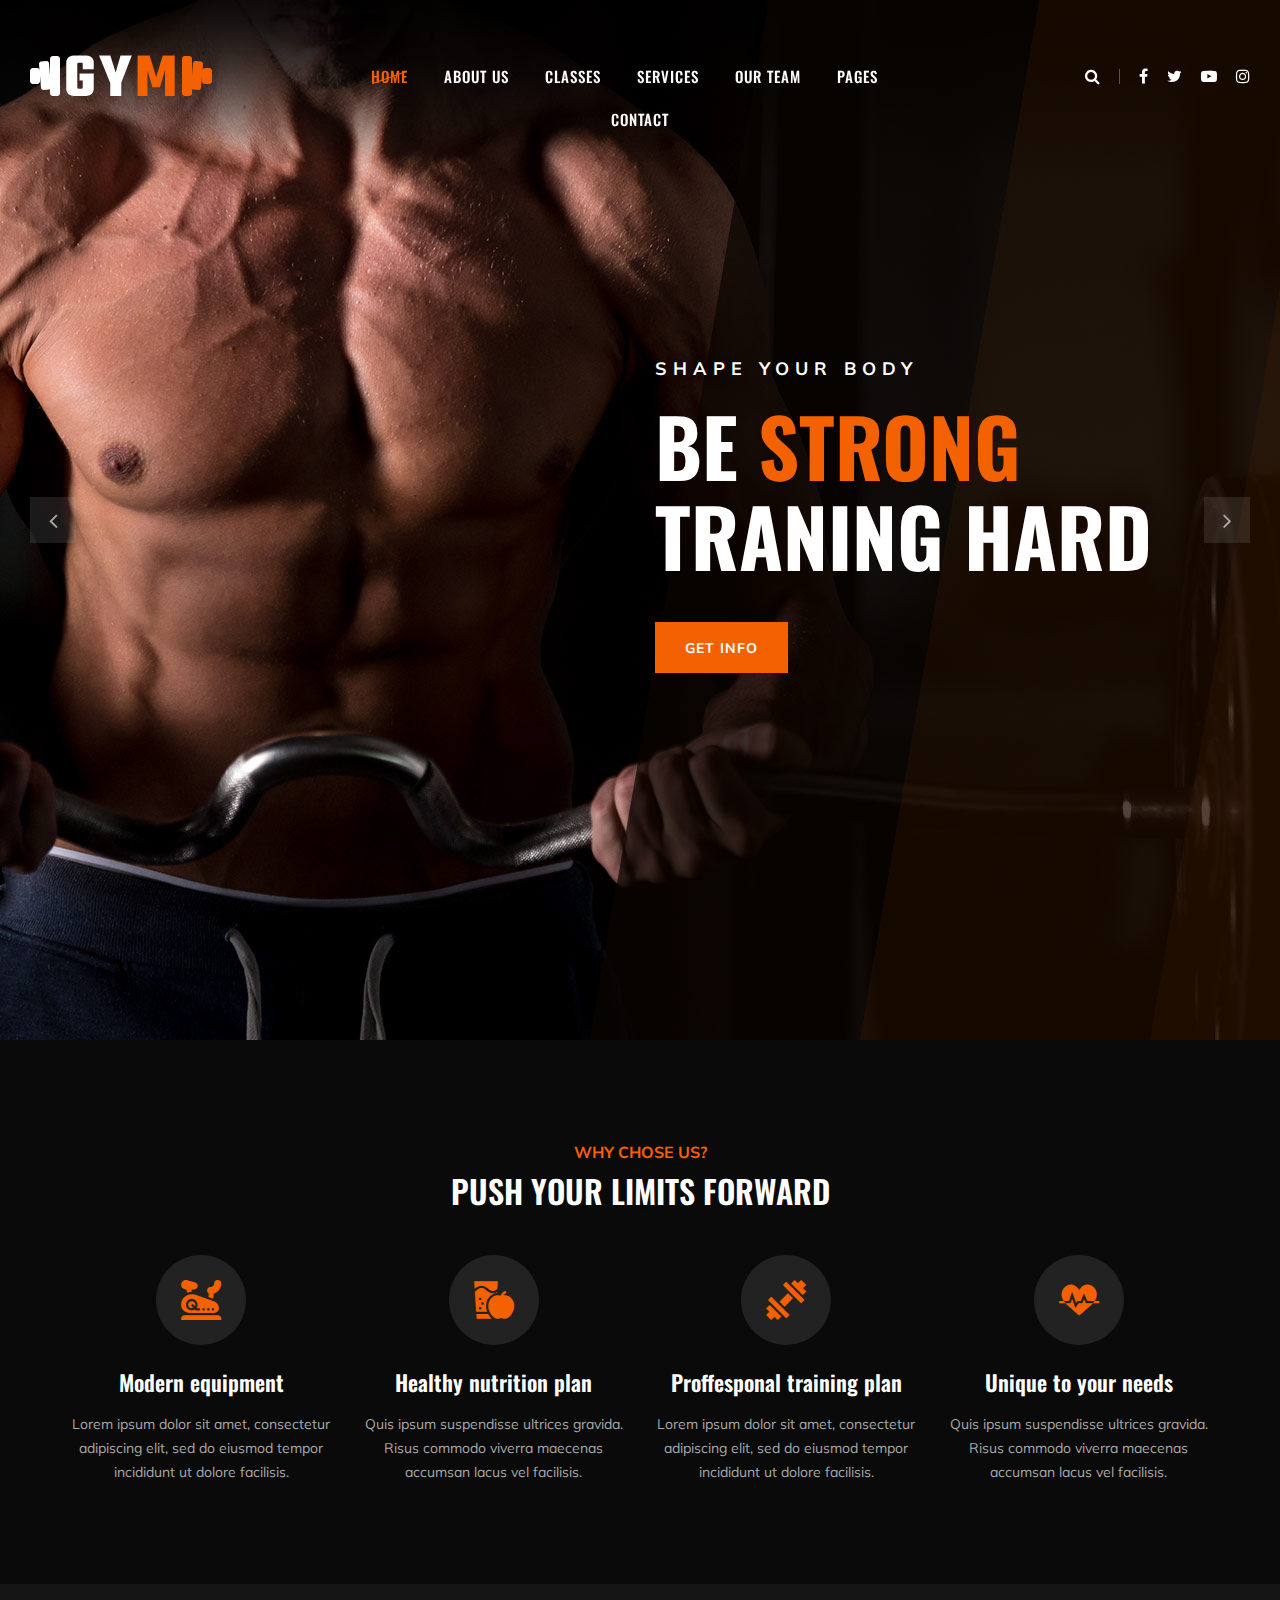
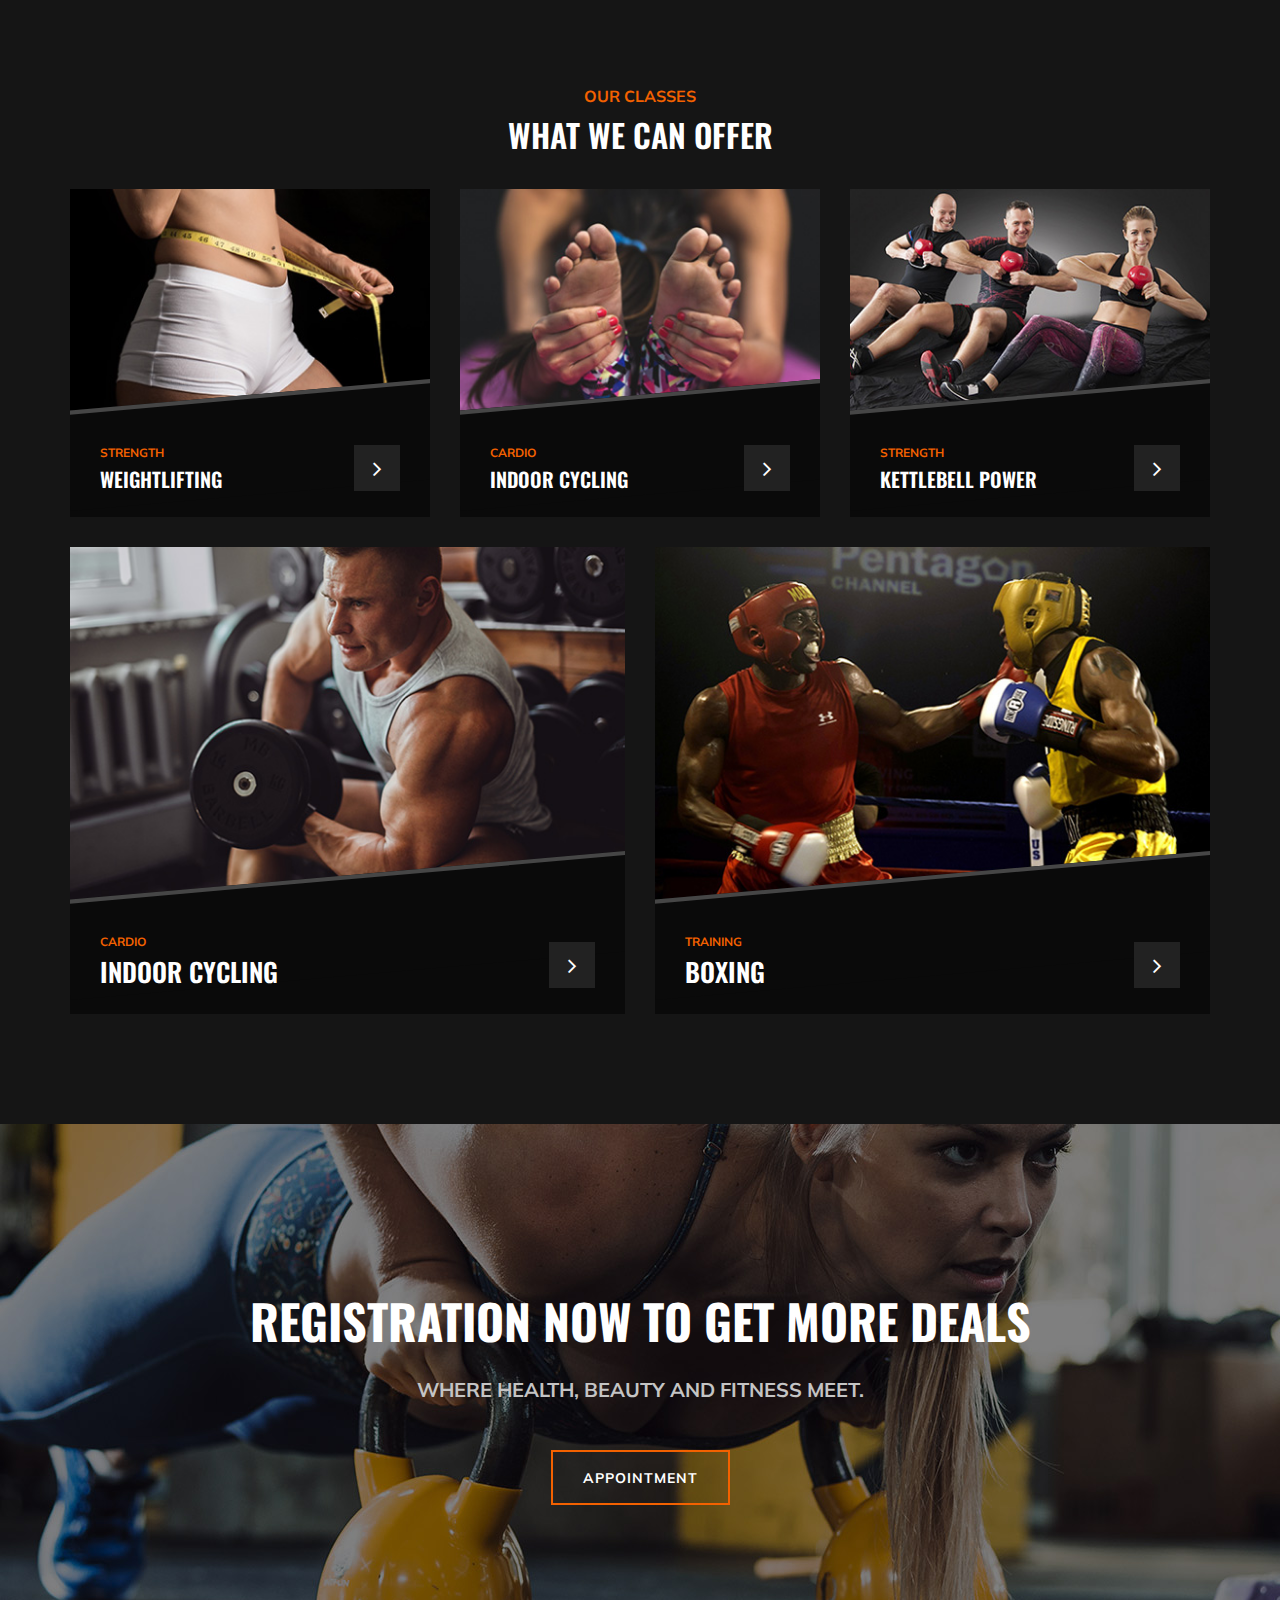
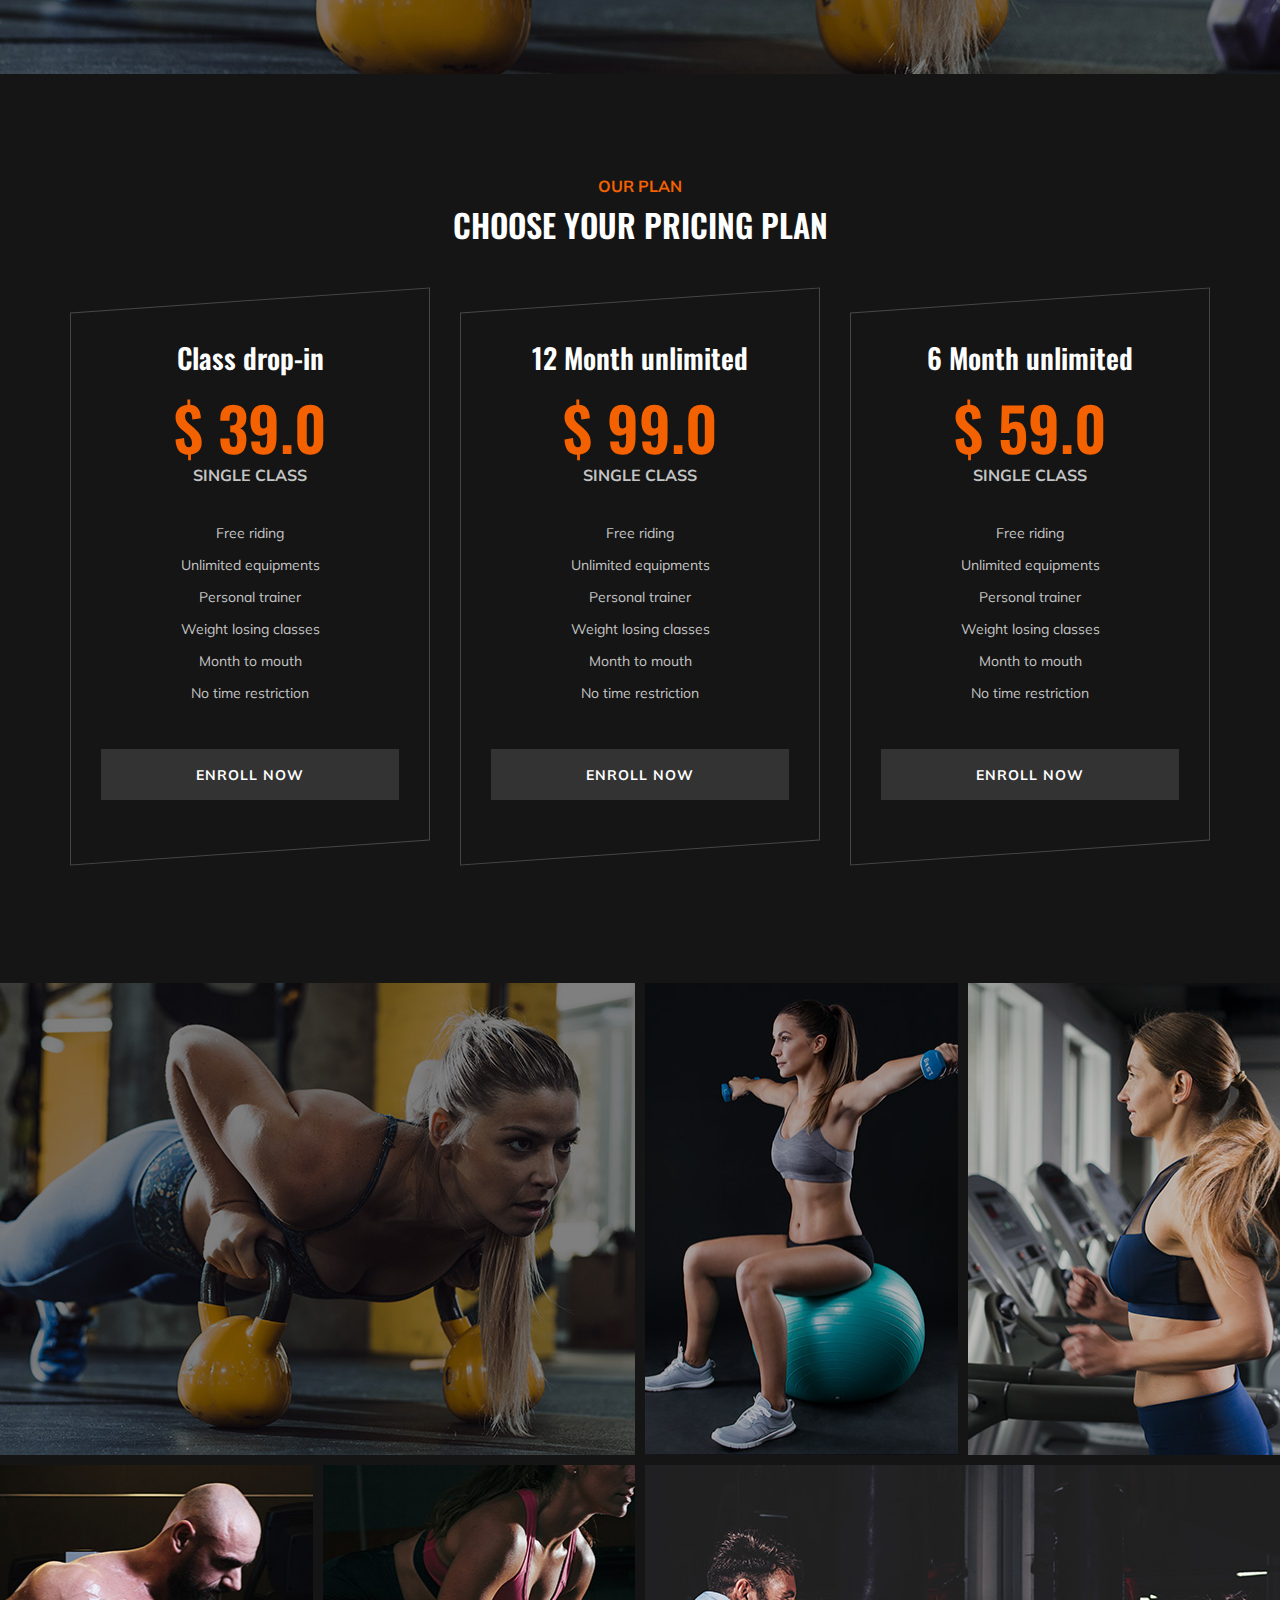
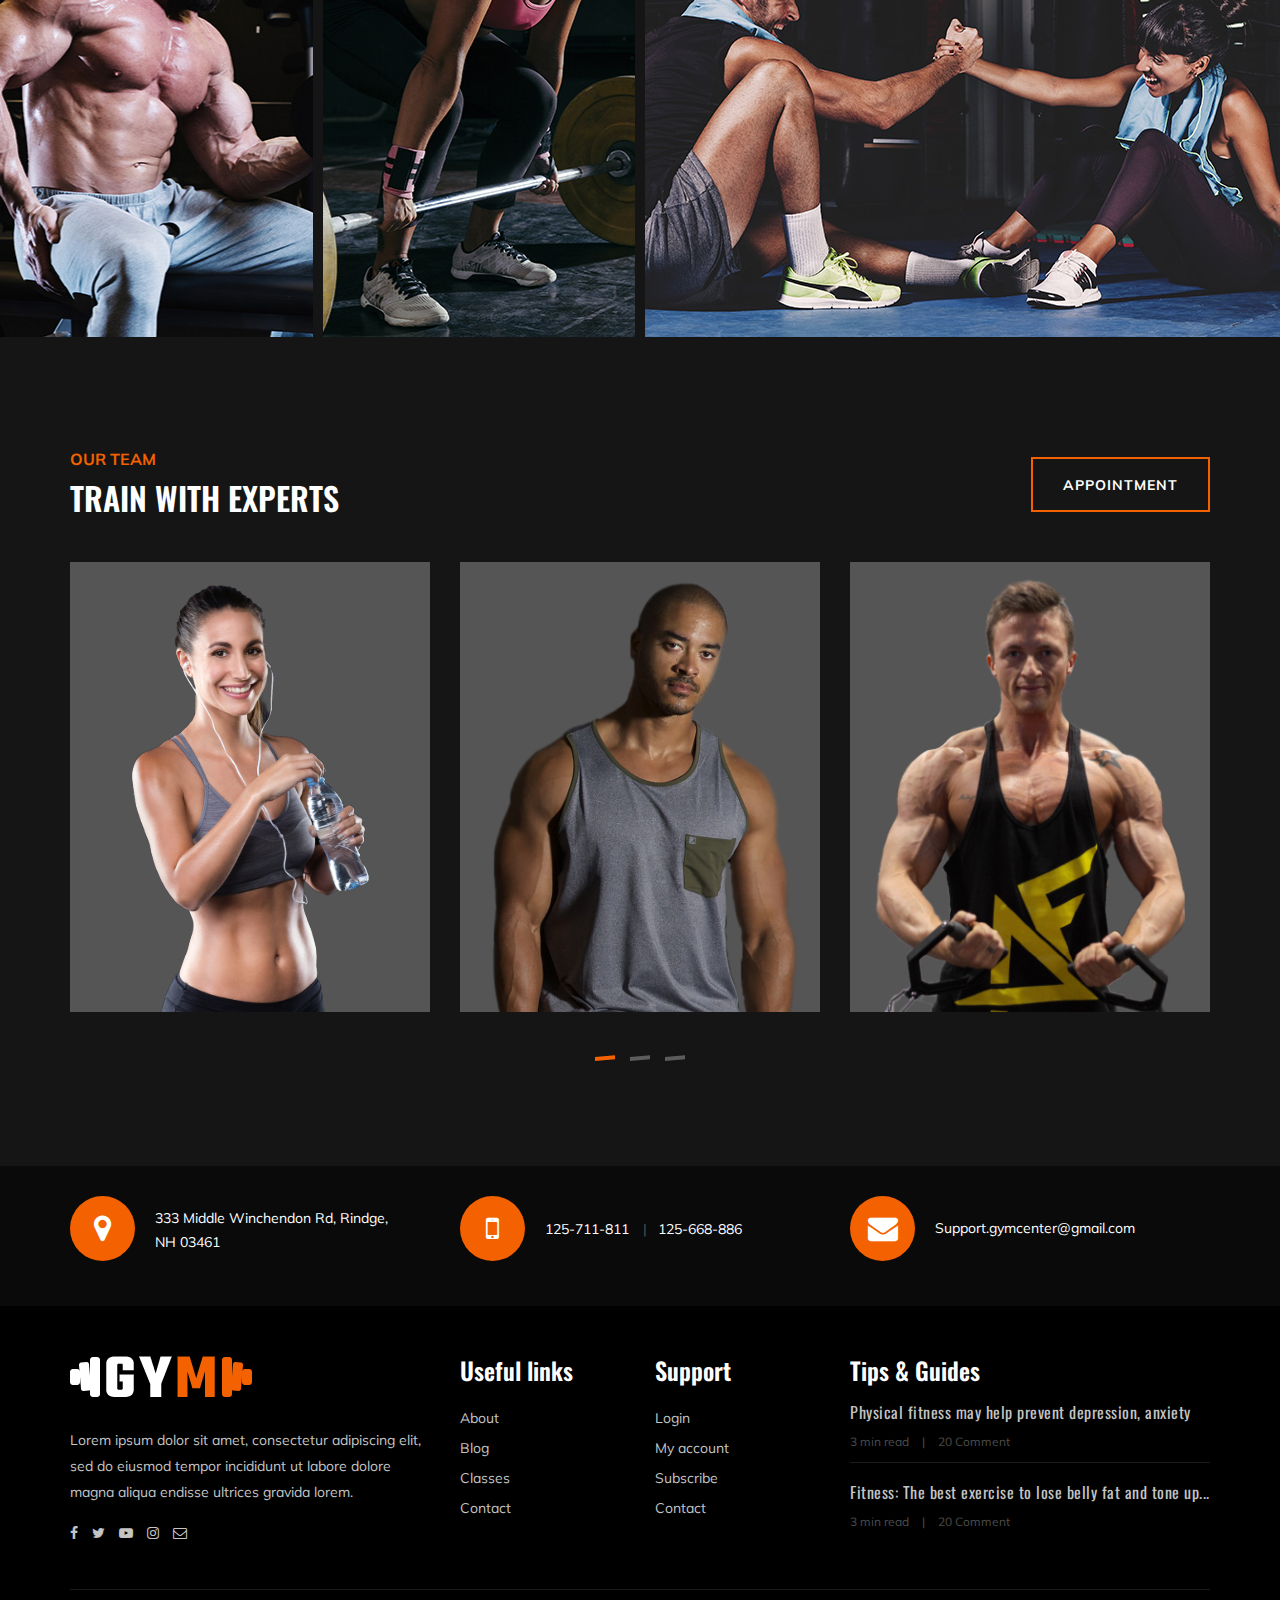
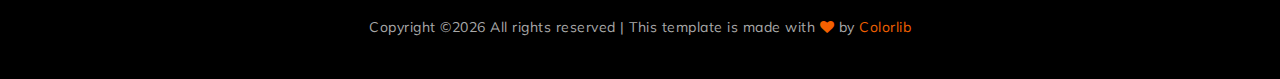
==== gymlife/index.html @ efa11c19 "Adicionados arquivos originais do template" ====
<!DOCTYPE html>
<html lang="zxx">

<head>
    <meta charset="UTF-8">
    <meta name="description" content="Gym Template">
    <meta name="keywords" content="Gym, unica, creative, html">
    <meta name="viewport" content="width=device-width, initial-scale=1.0">
    <meta http-equiv="X-UA-Compatible" content="ie=edge">
    <title>Gym | Template</title>

    <!-- Google Font -->
    <link href="https://fonts.googleapis.com/css?family=Muli:300,400,500,600,700,800,900&display=swap" rel="stylesheet">
    <link href="https://fonts.googleapis.com/css?family=Oswald:300,400,500,600,700&display=swap" rel="stylesheet">

    <!-- Css Styles -->
    <link rel="stylesheet" href="css/bootstrap.min.css" type="text/css">
    <link rel="stylesheet" href="css/font-awesome.min.css" type="text/css">
    <link rel="stylesheet" href="css/flaticon.css" type="text/css">
    <link rel="stylesheet" href="css/owl.carousel.min.css" type="text/css">
    <link rel="stylesheet" href="css/barfiller.css" type="text/css">
    <link rel="stylesheet" href="css/magnific-popup.css" type="text/css">
    <link rel="stylesheet" href="css/slicknav.min.css" type="text/css">
    <link rel="stylesheet" href="css/style.css" type="text/css">
</head>

<body>
    <!-- Page Preloder -->
    <div id="preloder">
        <div class="loader"></div>
    </div>

    <!-- Offcanvas Menu Section Begin -->
    <div class="offcanvas-menu-overlay"></div>
    <div class="offcanvas-menu-wrapper">
        <div class="canvas-close">
            <i class="fa fa-close"></i>
        </div>
        <div class="canvas-search search-switch">
            <i class="fa fa-search"></i>
        </div>
        <nav class="canvas-menu mobile-menu">
            <ul>
                <li><a href="./index.html">Home</a></li>
                <li><a href="./about-us.html">About Us</a></li>
                <li><a href="./classes.html">Classes</a></li>
                <li><a href="./services.html">Services</a></li>
                <li><a href="./team.html">Our Team</a></li>
                <li><a href="#">Pages</a>
                    <ul class="dropdown">
                        <li><a href="./about-us.html">About us</a></li>
                        <li><a href="./class-timetable.html">Classes timetable</a></li>
                        <li><a href="./bmi-calculator.html">Bmi calculate</a></li>
                        <li><a href="./team.html">Our team</a></li>
                        <li><a href="./gallery.html">Gallery</a></li>
                        <li><a href="./blog.html">Our blog</a></li>
                        <li><a href="./404.html">404</a></li>
                    </ul>
                </li>
                <li><a href="./contact.html">Contact</a></li>
            </ul>
        </nav>
        <div id="mobile-menu-wrap"></div>
        <div class="canvas-social">
            <a href="#"><i class="fa fa-facebook"></i></a>
            <a href="#"><i class="fa fa-twitter"></i></a>
            <a href="#"><i class="fa fa-youtube-play"></i></a>
            <a href="#"><i class="fa fa-instagram"></i></a>
        </div>
    </div>
    <!-- Offcanvas Menu Section End -->

    <!-- Header Section Begin -->
    <header class="header-section">
        <div class="container-fluid">
            <div class="row">
                <div class="col-lg-3">
                    <div class="logo">
                        <a href="./index.html">
                            <img src="img/logo.png" alt="">
                        </a>
                    </div>
                </div>
                <div class="col-lg-6">
                    <nav class="nav-menu">
                        <ul>
                            <li class="active"><a href="./index.html">Home</a></li>
                            <li><a href="./about-us.html">About Us</a></li>
                            <li><a href="./class-details.html">Classes</a></li>
                            <li><a href="./services.html">Services</a></li>
                            <li><a href="./team.html">Our Team</a></li>
                            <li><a href="#">Pages</a>
                                <ul class="dropdown">
                                    <li><a href="./about-us.html">About us</a></li>
                                    <li><a href="./class-timetable.html">Classes timetable</a></li>
                                    <li><a href="./bmi-calculator.html">Bmi calculate</a></li>
                                    <li><a href="./team.html">Our team</a></li>
                                    <li><a href="./gallery.html">Gallery</a></li>
                                    <li><a href="./blog.html">Our blog</a></li>
                                    <li><a href="./404.html">404</a></li>
                                </ul>
                            </li>
                            <li><a href="./contact.html">Contact</a></li>
                        </ul>
                    </nav>
                </div>
                <div class="col-lg-3">
                    <div class="top-option">
                        <div class="to-search search-switch">
                            <i class="fa fa-search"></i>
                        </div>
                        <div class="to-social">
                            <a href="#"><i class="fa fa-facebook"></i></a>
                            <a href="#"><i class="fa fa-twitter"></i></a>
                            <a href="#"><i class="fa fa-youtube-play"></i></a>
                            <a href="#"><i class="fa fa-instagram"></i></a>
                        </div>
                    </div>
                </div>
            </div>
            <div class="canvas-open">
                <i class="fa fa-bars"></i>
            </div>
        </div>
    </header>
    <!-- Header End -->

    <!-- Hero Section Begin -->
    <section class="hero-section">
        <div class="hs-slider owl-carousel">
            <div class="hs-item set-bg" data-setbg="img/hero/hero-1.jpg">
                <div class="container">
                    <div class="row">
                        <div class="col-lg-6 offset-lg-6">
                            <div class="hi-text">
                                <span>Shape your body</span>
                                <h1>Be <strong>strong</strong> traning hard</h1>
                                <a href="#" class="primary-btn">Get info</a>
                            </div>
                        </div>
                    </div>
                </div>
            </div>
            <div class="hs-item set-bg" data-setbg="img/hero/hero-2.jpg">
                <div class="container">
                    <div class="row">
                        <div class="col-lg-6 offset-lg-6">
                            <div class="hi-text">
                                <span>Shape your body</span>
                                <h1>Be <strong>strong</strong> traning hard</h1>
                                <a href="#" class="primary-btn">Get info</a>
                            </div>
                        </div>
                    </div>
                </div>
            </div>
        </div>
    </section>
    <!-- Hero Section End -->

    <!-- ChoseUs Section Begin -->
    <section class="choseus-section spad">
        <div class="container">
            <div class="row">
                <div class="col-lg-12">
                    <div class="section-title">
                        <span>Why chose us?</span>
                        <h2>PUSH YOUR LIMITS FORWARD</h2>
                    </div>
                </div>
            </div>
            <div class="row">
                <div class="col-lg-3 col-sm-6">
                    <div class="cs-item">
                        <span class="flaticon-034-stationary-bike"></span>
                        <h4>Modern equipment</h4>
                        <p>Lorem ipsum dolor sit amet, consectetur adipiscing elit, sed do eiusmod tempor incididunt ut
                            dolore facilisis.</p>
                    </div>
                </div>
                <div class="col-lg-3 col-sm-6">
                    <div class="cs-item">
                        <span class="flaticon-033-juice"></span>
                        <h4>Healthy nutrition plan</h4>
                        <p>Quis ipsum suspendisse ultrices gravida. Risus commodo viverra maecenas accumsan lacus vel
                            facilisis.</p>
                    </div>
                </div>
                <div class="col-lg-3 col-sm-6">
                    <div class="cs-item">
                        <span class="flaticon-002-dumbell"></span>
                        <h4>Proffesponal training plan</h4>
                        <p>Lorem ipsum dolor sit amet, consectetur adipiscing elit, sed do eiusmod tempor incididunt ut
                            dolore facilisis.</p>
                    </div>
                </div>
                <div class="col-lg-3 col-sm-6">
                    <div class="cs-item">
                        <span class="flaticon-014-heart-beat"></span>
                        <h4>Unique to your needs</h4>
                        <p>Quis ipsum suspendisse ultrices gravida. Risus commodo viverra maecenas accumsan lacus vel
                            facilisis.</p>
                    </div>
                </div>
            </div>
        </div>
    </section>
    <!-- ChoseUs Section End -->

    <!-- Classes Section Begin -->
    <section class="classes-section spad">
        <div class="container">
            <div class="row">
                <div class="col-lg-12">
                    <div class="section-title">
                        <span>Our Classes</span>
                        <h2>WHAT WE CAN OFFER</h2>
                    </div>
                </div>
            </div>
            <div class="row">
                <div class="col-lg-4 col-md-6">
                    <div class="class-item">
                        <div class="ci-pic">
                            <img src="img/classes/class-1.jpg" alt="">
                        </div>
                        <div class="ci-text">
                            <span>STRENGTH</span>
                            <h5>Weightlifting</h5>
                            <a href="#"><i class="fa fa-angle-right"></i></a>
                        </div>
                    </div>
                </div>
                <div class="col-lg-4 col-md-6">
                    <div class="class-item">
                        <div class="ci-pic">
                            <img src="img/classes/class-2.jpg" alt="">
                        </div>
                        <div class="ci-text">
                            <span>Cardio</span>
                            <h5>Indoor cycling</h5>
                            <a href="#"><i class="fa fa-angle-right"></i></a>
                        </div>
                    </div>
                </div>
                <div class="col-lg-4 col-md-6">
                    <div class="class-item">
                        <div class="ci-pic">
                            <img src="img/classes/class-3.jpg" alt="">
                        </div>
                        <div class="ci-text">
                            <span>STRENGTH</span>
                            <h5>Kettlebell power</h5>
                            <a href="#"><i class="fa fa-angle-right"></i></a>
                        </div>
                    </div>
                </div>
                <div class="col-lg-6 col-md-6">
                    <div class="class-item">
                        <div class="ci-pic">
                            <img src="img/classes/class-4.jpg" alt="">
                        </div>
                        <div class="ci-text">
                            <span>Cardio</span>
                            <h4>Indoor cycling</h4>
                            <a href="#"><i class="fa fa-angle-right"></i></a>
                        </div>
                    </div>
                </div>
                <div class="col-lg-6">
                    <div class="class-item">
                        <div class="ci-pic">
                            <img src="img/classes/class-5.jpg" alt="">
                        </div>
                        <div class="ci-text">
                            <span>Training</span>
                            <h4>Boxing</h4>
                            <a href="#"><i class="fa fa-angle-right"></i></a>
                        </div>
                    </div>
                </div>
            </div>
        </div>
    </section>
    <!-- ChoseUs Section End -->

    <!-- Banner Section Begin -->
    <section class="banner-section set-bg" data-setbg="img/banner-bg.jpg">
        <div class="container">
            <div class="row">
                <div class="col-lg-12 text-center">
                    <div class="bs-text">
                        <h2>registration now to get more deals</h2>
                        <div class="bt-tips">Where health, beauty and fitness meet.</div>
                        <a href="#" class="primary-btn  btn-normal">Appointment</a>
                    </div>
                </div>
            </div>
        </div>
    </section>
    <!-- Banner Section End -->

    <!-- Pricing Section Begin -->
    <section class="pricing-section spad">
        <div class="container">
            <div class="row">
                <div class="col-lg-12">
                    <div class="section-title">
                        <span>Our Plan</span>
                        <h2>Choose your pricing plan</h2>
                    </div>
                </div>
            </div>
            <div class="row justify-content-center">
                <div class="col-lg-4 col-md-8">
                    <div class="ps-item">
                        <h3>Class drop-in</h3>
                        <div class="pi-price">
                            <h2>$ 39.0</h2>
                            <span>SINGLE CLASS</span>
                        </div>
                        <ul>
                            <li>Free riding</li>
                            <li>Unlimited equipments</li>
                            <li>Personal trainer</li>
                            <li>Weight losing classes</li>
                            <li>Month to mouth</li>
                            <li>No time restriction</li>
                        </ul>
                        <a href="#" class="primary-btn pricing-btn">Enroll now</a>
                        <a href="#" class="thumb-icon"><i class="fa fa-picture-o"></i></a>
                    </div>
                </div>
                <div class="col-lg-4 col-md-8">
                    <div class="ps-item">
                        <h3>12 Month unlimited</h3>
                        <div class="pi-price">
                            <h2>$ 99.0</h2>
                            <span>SINGLE CLASS</span>
                        </div>
                        <ul>
                            <li>Free riding</li>
                            <li>Unlimited equipments</li>
                            <li>Personal trainer</li>
                            <li>Weight losing classes</li>
                            <li>Month to mouth</li>
                            <li>No time restriction</li>
                        </ul>
                        <a href="#" class="primary-btn pricing-btn">Enroll now</a>
                        <a href="#" class="thumb-icon"><i class="fa fa-picture-o"></i></a>
                    </div>
                </div>
                <div class="col-lg-4 col-md-8">
                    <div class="ps-item">
                        <h3>6 Month unlimited</h3>
                        <div class="pi-price">
                            <h2>$ 59.0</h2>
                            <span>SINGLE CLASS</span>
                        </div>
                        <ul>
                            <li>Free riding</li>
                            <li>Unlimited equipments</li>
                            <li>Personal trainer</li>
                            <li>Weight losing classes</li>
                            <li>Month to mouth</li>
                            <li>No time restriction</li>
                        </ul>
                        <a href="#" class="primary-btn pricing-btn">Enroll now</a>
                        <a href="#" class="thumb-icon"><i class="fa fa-picture-o"></i></a>
                    </div>
                </div>
            </div>
        </div>
    </section>
    <!-- Pricing Section End -->

    <!-- Gallery Section Begin -->
    <div class="gallery-section">
        <div class="gallery">
            <div class="grid-sizer"></div>
            <div class="gs-item grid-wide set-bg" data-setbg="img/gallery/gallery-1.jpg">
                <a href="img/gallery/gallery-1.jpg" class="thumb-icon image-popup"><i class="fa fa-picture-o"></i></a>
            </div>
            <div class="gs-item set-bg" data-setbg="img/gallery/gallery-2.jpg">
                <a href="img/gallery/gallery-2.jpg" class="thumb-icon image-popup"><i class="fa fa-picture-o"></i></a>
            </div>
            <div class="gs-item set-bg" data-setbg="img/gallery/gallery-3.jpg">
                <a href="img/gallery/gallery-3.jpg" class="thumb-icon image-popup"><i class="fa fa-picture-o"></i></a>
            </div>
            <div class="gs-item set-bg" data-setbg="img/gallery/gallery-4.jpg">
                <a href="img/gallery/gallery-4.jpg" class="thumb-icon image-popup"><i class="fa fa-picture-o"></i></a>
            </div>
            <div class="gs-item set-bg" data-setbg="img/gallery/gallery-5.jpg">
                <a href="img/gallery/gallery-5.jpg" class="thumb-icon image-popup"><i class="fa fa-picture-o"></i></a>
            </div>
            <div class="gs-item grid-wide set-bg" data-setbg="img/gallery/gallery-6.jpg">
                <a href="img/gallery/gallery-6.jpg" class="thumb-icon image-popup"><i class="fa fa-picture-o"></i></a>
            </div>
        </div>
    </div>
    <!-- Gallery Section End -->

    <!-- Team Section Begin -->
    <section class="team-section spad">
        <div class="container">
            <div class="row">
                <div class="col-lg-12">
                    <div class="team-title">
                        <div class="section-title">
                            <span>Our Team</span>
                            <h2>TRAIN WITH EXPERTS</h2>
                        </div>
                        <a href="#" class="primary-btn btn-normal appoinment-btn">appointment</a>
                    </div>
                </div>
            </div>
            <div class="row">
                <div class="ts-slider owl-carousel">
                    <div class="col-lg-4">
                        <div class="ts-item set-bg" data-setbg="img/team/team-1.jpg">
                            <div class="ts_text">
                                <h4>Athart Rachel</h4>
                                <span>Gym Trainer</span>
                            </div>
                        </div>
                    </div>
                    <div class="col-lg-4">
                        <div class="ts-item set-bg" data-setbg="img/team/team-2.jpg">
                            <div class="ts_text">
                                <h4>Athart Rachel</h4>
                                <span>Gym Trainer</span>
                            </div>
                        </div>
                    </div>
                    <div class="col-lg-4">
                        <div class="ts-item set-bg" data-setbg="img/team/team-3.jpg">
                            <div class="ts_text">
                                <h4>Athart Rachel</h4>
                                <span>Gym Trainer</span>
                            </div>
                        </div>
                    </div>
                    <div class="col-lg-4">
                        <div class="ts-item set-bg" data-setbg="img/team/team-4.jpg">
                            <div class="ts_text">
                                <h4>Athart Rachel</h4>
                                <span>Gym Trainer</span>
                            </div>
                        </div>
                    </div>
                    <div class="col-lg-4">
                        <div class="ts-item set-bg" data-setbg="img/team/team-5.jpg">
                            <div class="ts_text">
                                <h4>Athart Rachel</h4>
                                <span>Gym Trainer</span>
                            </div>
                        </div>
                    </div>
                    <div class="col-lg-4">
                        <div class="ts-item set-bg" data-setbg="img/team/team-6.jpg">
                            <div class="ts_text">
                                <h4>Athart Rachel</h4>
                                <span>Gym Trainer</span>
                            </div>
                        </div>
                    </div>
                </div>
            </div>
        </div>
    </section>
    <!-- Team Section End -->

    <!-- Get In Touch Section Begin -->
    <div class="gettouch-section">
        <div class="container">
            <div class="row">
                <div class="col-md-4">
                    <div class="gt-text">
                        <i class="fa fa-map-marker"></i>
                        <p>333 Middle Winchendon Rd, Rindge,<br/> NH 03461</p>
                    </div>
                </div>
                <div class="col-md-4">
                    <div class="gt-text">
                        <i class="fa fa-mobile"></i>
                        <ul>
                            <li>125-711-811</li>
                            <li>125-668-886</li>
                        </ul>
                    </div>
                </div>
                <div class="col-md-4">
                    <div class="gt-text email">
                        <i class="fa fa-envelope"></i>
                        <p>Support.gymcenter@gmail.com</p>
                    </div>
                </div>
            </div>
        </div>
    </div>
    <!-- Get In Touch Section End -->

    <!-- Footer Section Begin -->
    <section class="footer-section">
        <div class="container">
            <div class="row">
                <div class="col-lg-4">
                    <div class="fs-about">
                        <div class="fa-logo">
                            <a href="#"><img src="img/logo.png" alt=""></a>
                        </div>
                        <p>Lorem ipsum dolor sit amet, consectetur adipiscing elit, sed do eiusmod tempor incididunt ut
                            labore dolore magna aliqua endisse ultrices gravida lorem.</p>
                        <div class="fa-social">
                            <a href="#"><i class="fa fa-facebook"></i></a>
                            <a href="#"><i class="fa fa-twitter"></i></a>
                            <a href="#"><i class="fa fa-youtube-play"></i></a>
                            <a href="#"><i class="fa fa-instagram"></i></a>
                            <a href="#"><i class="fa  fa-envelope-o"></i></a>
                        </div>
                    </div>
                </div>
                <div class="col-lg-2 col-md-3 col-sm-6">
                    <div class="fs-widget">
                        <h4>Useful links</h4>
                        <ul>
                            <li><a href="#">About</a></li>
                            <li><a href="#">Blog</a></li>
                            <li><a href="#">Classes</a></li>
                            <li><a href="#">Contact</a></li>
                        </ul>
                    </div>
                </div>
                <div class="col-lg-2 col-md-3 col-sm-6">
                    <div class="fs-widget">
                        <h4>Support</h4>
                        <ul>
                            <li><a href="#">Login</a></li>
                            <li><a href="#">My account</a></li>
                            <li><a href="#">Subscribe</a></li>
                            <li><a href="#">Contact</a></li>
                        </ul>
                    </div>
                </div>
                <div class="col-lg-4 col-md-6">
                    <div class="fs-widget">
                        <h4>Tips & Guides</h4>
                        <div class="fw-recent">
                            <h6><a href="#">Physical fitness may help prevent depression, anxiety</a></h6>
                            <ul>
                                <li>3 min read</li>
                                <li>20 Comment</li>
                            </ul>
                        </div>
                        <div class="fw-recent">
                            <h6><a href="#">Fitness: The best exercise to lose belly fat and tone up...</a></h6>
                            <ul>
                                <li>3 min read</li>
                                <li>20 Comment</li>
                            </ul>
                        </div>
                    </div>
                </div>
            </div>
            <div class="row">
                <div class="col-lg-12 text-center">
                    <div class="copyright-text">
                        <p><!-- Link back to Colorlib can't be removed. Template is licensed under CC BY 3.0. -->
  Copyright &copy;<script>document.write(new Date().getFullYear());</script> All rights reserved | This template is made with <i class="fa fa-heart" aria-hidden="true"></i> by <a href="https://colorlib.com" target="_blank">Colorlib</a>
  <!-- Link back to Colorlib can't be removed. Template is licensed under CC BY 3.0. --></p>
                    </div>
                </div>
            </div>
        </div>
    </section>
    <!-- Footer Section End -->

    <!-- Search model Begin -->
    <div class="search-model">
        <div class="h-100 d-flex align-items-center justify-content-center">
            <div class="search-close-switch">+</div>
            <form class="search-model-form">
                <input type="text" id="search-input" placeholder="Search here.....">
            </form>
        </div>
    </div>
    <!-- Search model end -->

    <!-- Js Plugins -->
    <script src="js/jquery-3.3.1.min.js"></script>
    <script src="js/bootstrap.min.js"></script>
    <script src="js/jquery.magnific-popup.min.js"></script>
    <script src="js/masonry.pkgd.min.js"></script>
    <script src="js/jquery.barfiller.js"></script>
    <script src="js/jquery.slicknav.js"></script>
    <script src="js/owl.carousel.min.js"></script>
    <script src="js/main.js"></script>



</body>

</html>
---- gymlife/css/flaticon.css ----
/*
  	Flaticon icon font: Flaticon
  	Creation date: 19/02/2019 07:27
  	*/

@font-face {
  font-family: "Flaticon";
  src: url("../fonts/Flaticon.eot");
  src: url("../fonts/Flaticon.eot?#iefix") format("embedded-opentype"),
       url("../fonts/Flaticon.woff2") format("woff2"),
       url("../fonts/Flaticon.woff") format("woff"),
       url("../fonts/Flaticon.ttf") format("truetype"),
       url("../fonts/Flaticon.svg#Flaticon") format("svg");
  font-weight: normal;
  font-style: normal;
}

@media screen and (-webkit-min-device-pixel-ratio:0) {
  @font-face {
    font-family: "Flaticon";
    src: url("../fonts/Flaticon.svg#Flaticon") format("svg");
  }
}

[class^="flaticon-"]:before, [class*=" flaticon-"]:before,
[class^="flaticon-"]:after, [class*=" flaticon-"]:after {   
  font-family: Flaticon;
  font-size: 40px;
  font-style: normal;
  margin-left: 0;
}

.flaticon-001-mattress:before { content: "\f100"; }
.flaticon-002-dumbell:before { content: "\f101"; }
.flaticon-003-weight:before { content: "\f102"; }
.flaticon-004-measuring-tape:before { content: "\f103"; }
.flaticon-005-clipboard:before { content: "\f104"; }
.flaticon-006-weight-1:before { content: "\f105"; }
.flaticon-007-rings:before { content: "\f106"; }
.flaticon-008-calendar:before { content: "\f107"; }
.flaticon-009-smartwatch:before { content: "\f108"; }
.flaticon-010-lockers:before { content: "\f109"; }
.flaticon-011-punching-ball:before { content: "\f10a"; }
.flaticon-012-bag:before { content: "\f10b"; }
.flaticon-013-balance:before { content: "\f10c"; }
.flaticon-014-heart-beat:before { content: "\f10d"; }
.flaticon-015-proteins:before { content: "\f10e"; }
.flaticon-016-fitness:before { content: "\f10f"; }
.flaticon-017-pull-up-bar:before { content: "\f110"; }
.flaticon-018-scale:before { content: "\f111"; }
.flaticon-019-bands:before { content: "\f112"; }
.flaticon-020-smartphone:before { content: "\f113"; }
.flaticon-021-tshirt:before { content: "\f114"; }
.flaticon-022-short:before { content: "\f115"; }
.flaticon-023-dumbbells:before { content: "\f116"; }
.flaticon-024-jumping-rope:before { content: "\f117"; }
.flaticon-025-fitness-1:before { content: "\f118"; }
.flaticon-026-gym:before { content: "\f119"; }
.flaticon-027-fitness-2:before { content: "\f11a"; }
.flaticon-028-weightlifting:before { content: "\f11b"; }
.flaticon-029-wheel:before { content: "\f11c"; }
.flaticon-030-dumbbells-1:before { content: "\f11d"; }
.flaticon-031-workout:before { content: "\f11e"; }
.flaticon-032-bottle:before { content: "\f11f"; }
.flaticon-033-juice:before { content: "\f120"; }
.flaticon-034-stationary-bike:before { content: "\f121"; }
.flaticon-035-punching-ball-1:before { content: "\f122"; }
.flaticon-036-timer:before { content: "\f123"; }
.flaticon-037-medal:before { content: "\f124"; }
.flaticon-038-treadmill:before { content: "\f125"; }
.flaticon-039-syringe:before { content: "\f126"; }
.flaticon-040-whistle:before { content: "\f127"; }
.flaticon-041-chest:before { content: "\f128"; }
.flaticon-042-pills:before { content: "\f129"; }
.flaticon-043-mp3:before { content: "\f12a"; }
.flaticon-044-no-smoking:before { content: "\f12b"; }
.flaticon-045-boxing-gloves:before { content: "\f12c"; }
.flaticon-046-gloves:before { content: "\f12d"; }
.flaticon-047-buck:before { content: "\f12e"; }
.flaticon-048-headgear:before { content: "\f12f"; }
.flaticon-049-hand-grip:before { content: "\f130"; }
.flaticon-050-no-fast-food:before { content: "\f131"; }
---- gymlife/css/barfiller.css ----
body {
    font-family: Arial;
}

.barfiller {
    width:100%;
    height:12px;
    background:#fcfcfc;
    border:1px solid #ccc;
    position:relative;
    margin-bottom:20px;
    box-shadow: inset 1px 4px 9px -6px rgba(0,0,0,.5); 
    -moz-box-shadow: inset 1px 4px 9px -6px rgba(0,0,0,.5); 
}

.barfiller .fill {
    display:block;
    position:relative;
    width:0px;
    height:100%;
    background:#333;
    z-index:1;
}

.barfiller .tipWrap {
    display:none;
}

.barfiller .tip {
    margin-top:-30px;
    padding:2px 4px;
    font-size:11px;
    color:#fff;
    left:0px;
    position: relative;;
    z-index:2;
    background: #333;
} 

.barfiller .tip:after {
    border:solid;
    border-color:rgba(0,0,0,.8) transparent;
    border-width:6px 6px 0 6px;
    content:"";
    display:block;
    position:absolute;
    left:9px;
    top:100%;
    z-index:9
}
---- gymlife/css/style.css ----
/******************************************************************
  Template Name: Gym
  Description:  Gym Fitness HTML Template
  Author: Colorlib
  Author URI: https://colorlib.com
  Version: 1.0
  Created: Colorlib
******************************************************************/

/*------------------------------------------------------------------
[Table of contents]

1.  Template default CSS
	1.1	Variables
	1.2	Mixins
	1.3	Flexbox
	1.4	Reset
2.  Helper Css
3.  Header Section
4.  Hero Section
5.  Service Section
6.  Class Section
7.  Price Plan Section
8.  Trainer Section
9.  Contact
10.  Footer Style

-------------------------------------------------------------------*/

/*----------------------------------------*/

/* Template default CSS
/*----------------------------------------*/

html,
body {
	height: 100%;
	font-family: "Muli", sans-serif;
	-webkit-font-smoothing: antialiased;
	font-smoothing: antialiased;
}

h1,
h2,
h3,
h4,
h5,
h6 {
	margin: 0;
	color: #111111;
	font-weight: 400;
	font-family: "Oswald", sans-serif;
}

h1 {
	font-size: 70px;
}

h2 {
	font-size: 36px;
}

h3 {
	font-size: 30px;
}

h4 {
	font-size: 24px;
}

h5 {
	font-size: 18px;
}

h6 {
	font-size: 16px;
}

p {
	font-size: 14px;
	font-family: "Muli", sans-serif;
	color: #a9a9a9;
	font-weight: 400;
	line-height: 24px;
	margin: 0 0 15px 0;
}

img {
	max-width: 100%;
}

input:focus,
select:focus,
button:focus,
textarea:focus {
	outline: none;
}

a:hover,
a:focus {
	text-decoration: none;
	outline: none;
	color: #fff;
}

ul,
ol {
	padding: 0;
	margin: 0;
}

/*---------------------
  Helper CSS
-----------------------*/

.section-title {
	margin-bottom: 45px;
	text-align: center;
}

.section-title span {
	font-size: 16px;
	color: #f36100;
	text-transform: uppercase;
	font-weight: 700;
}

.section-title h2 {
	color: #ffffff;
	font-size: 32px;
	font-weight: 600;
	text-transform: uppercase;
	margin-top: 8px;
}

.set-bg {
	background-repeat: no-repeat;
	background-size: cover;
	background-position: top center;
}

.spad {
	padding-top: 100px;
	padding-bottom: 100px;
}

.spad-2 {
	padding-top: 50px;
	padding-bottom: 70px;
}

.text-white h1,
.text-white h2,
.text-white h3,
.text-white h4,
.text-white h5,
.text-white h6,
.text-white p,
.text-white span,
.text-white li,
.text-white a {
	color: #fff;
}

/* buttons */

.primary-btn {
	display: inline-block;
	font-size: 14px;
	padding: 17px 30px 16px;
	color: #ffffff;
	background: #f36100;
	line-height: normal;
	letter-spacing: 1px;
	text-transform: uppercase;
	font-weight: 700;
}

.primary-btn.btn-normal {
	-webkit-transition: all 0.3s;
	-o-transition: all 0.3s;
	transition: all 0.3s;
}

.primary-btn.btn-normal:hover {
	background: #f36100;
	border-color: #f36100;
}

/* Preloder */

#preloder {
	position: fixed;
	width: 100%;
	height: 100%;
	top: 0;
	left: 0;
	z-index: 999999;
	background: #000;
}

.loader {
	width: 40px;
	height: 40px;
	position: absolute;
	top: 50%;
	left: 50%;
	margin-top: -13px;
	margin-left: -13px;
	border-radius: 60px;
	animation: loader 0.8s linear infinite;
	-webkit-animation: loader 0.8s linear infinite;
}

@keyframes loader {
	0% {
		-webkit-transform: rotate(0deg);
		transform: rotate(0deg);
		border: 4px solid #f44336;
		border-left-color: transparent;
	}
	50% {
		-webkit-transform: rotate(180deg);
		transform: rotate(180deg);
		border: 4px solid #673ab7;
		border-left-color: transparent;
	}
	100% {
		-webkit-transform: rotate(360deg);
		transform: rotate(360deg);
		border: 4px solid #f44336;
		border-left-color: transparent;
	}
}

@-webkit-keyframes loader {
	0% {
		-webkit-transform: rotate(0deg);
		border: 4px solid #f44336;
		border-left-color: transparent;
	}
	50% {
		-webkit-transform: rotate(180deg);
		border: 4px solid #673ab7;
		border-left-color: transparent;
	}
	100% {
		-webkit-transform: rotate(360deg);
		border: 4px solid #f44336;
		border-left-color: transparent;
	}
}

.spacial-controls {
	position: fixed;
	width: 111px;
	height: 91px;
	top: 0;
	right: 0;
	z-index: 999;
}

.spacial-controls .search-switch {
	display: block;
	height: 100%;
	padding-top: 30px;
	background: #323232;
	text-align: center;
	cursor: pointer;
}

.search-model {
	display: none;
	position: fixed;
	width: 100%;
	height: 100%;
	left: 0;
	top: 0;
	background: #000;
	z-index: 99999;
}

.search-model-form {
	padding: 0 15px;
}

.search-model-form input {
	width: 500px;
	font-size: 40px;
	border: none;
	border-bottom: 2px solid #333;
	background: none;
	color: #999;
}

.search-close-switch {
	position: absolute;
	width: 50px;
	height: 50px;
	background: #333;
	color: #fff;
	text-align: center;
	border-radius: 50%;
	font-size: 28px;
	line-height: 28px;
	top: 30px;
	cursor: pointer;
	-webkit-transform: rotate(45deg);
	-ms-transform: rotate(45deg);
	transform: rotate(45deg);
	display: -webkit-box;
	display: -ms-flexbox;
	display: flex;
	-webkit-box-align: center;
	-ms-flex-align: center;
	align-items: center;
	-webkit-box-pack: center;
	-ms-flex-pack: center;
	justify-content: center;
}

/*---------------------
  Header
-----------------------*/

.header-section {
	position: absolute;
	left: 0;
	top: 0;
	width: 100%;
	padding: 0 15px;
	padding-top: 55px;
	z-index: 99;
}

.logo a {
	display: inline-block;
}

.nav-menu {
	text-align: center;
}

.nav-menu ul li {
	list-style: none;
	display: inline-block;
	margin-right: 32px;
	position: relative;
	z-index: 1;
}

.nav-menu ul li .dropdown {
	position: absolute;
	left: -30px;
	top: 58px;
	width: 180px;
	background: #252525;
	z-index: 99;
	text-align: left;
	padding: 13px 0 20px;
	opacity: 0;
	visibility: hidden;
	-webkit-transition: all 0.3s;
	-o-transition: all 0.3s;
	transition: all 0.3s;
}

.nav-menu ul li .dropdown li {
	margin-right: 0;
	display: block;
}

.nav-menu ul li .dropdown li a {
	display: block;
	text-transform: none;
	padding: 6px 0 6px 30px;
	font-weight: 400;
}

.nav-menu ul li .dropdown li a:after {
	display: none;
}

.nav-menu ul li:last-child {
	margin-right: 0;
}

.nav-menu ul li.active>a {
	color: #f36100;
}

.nav-menu ul li.active>a:after {
	opacity: 1;
}

.nav-menu ul li:hover>a {
	color: #f36100;
}

.nav-menu ul li:hover>a:after {
	opacity: 1;
}

.nav-menu ul li:hover .dropdown {
	opacity: 1;
	visibility: visible;
}

.nav-menu ul li a {
	color: #ffffff;
	display: block;
	font-size: 15px;
	font-weight: 500;
	text-transform: uppercase;
	letter-spacing: 1px;
	font-family: "Oswald", sans-serif;
	padding: 10px 0px;
	position: relative;
	-webkit-transition: all 0.3s;
	-o-transition: all 0.3s;
	transition: all 0.3s;
}

.nav-menu ul li a:after {
	position: absolute;
	left: 0;
	top: 22px;
	height: 1px;
	width: 100%;
	background: #f36100;
	content: "";
	-webkit-transform: rotate(-20deg);
	-ms-transform: rotate(-20deg);
	transform: rotate(-20deg);
	opacity: 0;
	-webkit-transition: all 0.3s;
	-o-transition: all 0.3s;
	transition: all 0.3s;
}

.top-option {
	text-align: right;
	padding: 9px 0;
}

.top-option .to-search {
	display: inline-block;
	padding-right: 20px;
	position: relative;
}

.top-option .to-search:after {
	position: absolute;
	right: 0;
	top: 5px;
	height: 15px;
	width: 1px;
	background: rgba(255, 255, 255, 0.3);
	content: "";
}

.top-option .to-search i {
	font-size: 16px;
	color: #ffffff;
	cursor: pointer;
}

.top-option .to-social {
	display: inline-block;
}

.top-option .to-social a {
	display: inline-block;
	color: #ffffff;
	font-size: 16px;
	margin-left: 15px;
}

.offcanvas-menu-wrapper {
	display: none;
}

.canvas-open {
	display: none;
}

/*---------------------
  Hero Section
-----------------------*/

.hs-slider.owl-carousel .owl-item.active .hs-item .hi-text span {
	position: relative;
	top: 0;
	-webkit-transition: all 0.2s ease 0.2s;
	-o-transition: all 0.2s ease 0.2s;
	transition: all 0.2s ease 0.2s;
	opacity: 1;
}

.hs-slider.owl-carousel .owl-item.active .hs-item .hi-text h1 {
	position: relative;
	top: 0;
	-webkit-transition: all 0.4s ease 0.4s;
	-o-transition: all 0.4s ease 0.4s;
	transition: all 0.4s ease 0.4s;
	opacity: 1;
}

.hs-slider.owl-carousel .owl-item.active .hs-item .hi-text .primary-btn {
	position: relative;
	top: 0;
	-webkit-transition: all 0.6s ease 0.6s;
	-o-transition: all 0.6s ease 0.6s;
	transition: all 0.6s ease 0.6s;
	opacity: 1;
}

.hs-slider.owl-carousel .owl-nav button {
	height: 46px;
	width: 46px;
	color: #a9a9a9;
	background: rgba(255, 255, 255, 0.1);
	line-height: 46px;
	text-align: center;
	position: absolute;
	font-size: 24px;
	left: 30px;
	top: 50%;
	-webkit-transform: translateY(-23px);
	-ms-transform: translateY(-23px);
	transform: translateY(-23px);
}

.hs-slider.owl-carousel .owl-nav button.owl-next {
	left: auto;
	right: 30px;
}

.hs-slider .hs-item {
	height: 1040px;
	display: -webkit-box;
	display: -ms-flexbox;
	display: flex;
	-ms-flex-line-pack: center;
	align-content: center;
	padding-top: 355px;
}

.hs-slider .hs-item .hi-text span {
	display: block;
	font-size: 18px;
	color: #ffffff;
	text-transform: uppercase;
	font-weight: 700;
	letter-spacing: 6px;
	margin-bottom: 18px;
	position: relative;
	top: 100px;
	opacity: 0;
}

.hs-slider .hs-item .hi-text h1 {
	font-size: 80px;
	color: #ffffff;
	font-weight: 700;
	text-transform: uppercase;
	line-height: 90px;
	margin-bottom: 42px;
	position: relative;
	top: 100px;
	opacity: 0;
}

.hs-slider .hs-item .hi-text h1 strong {
	color: #f36100;
}

.hs-slider .hs-item .hi-text .primary-btn {
	position: relative;
	top: 100px;
	opacity: 0;
}

/*---------------------
  ChoseUs Section
-----------------------*/

.choseus-section {
	background: #0a0a0a;
	padding-bottom: 70px;
}

.cs-item {
	text-align: center;
	margin-bottom: 30px;
}

.cs-item:hover span {
	background: #f36100;
	color: #ffffff;
}

.cs-item span {
	height: 90px;
	width: 90px;
	background: rgba(255, 255, 255, 0.1);
	border-radius: 50%;
	display: inline-block;
	color: #f36100;
	line-height: 90px;
	text-align: center;
	-webkit-transition: all 0.3s;
	-o-transition: all 0.3s;
	transition: all 0.3s;
}

.cs-item h4 {
	color: #ffffff;
	font-size: 22px;
	font-weight: 600;
	margin-top: 24px;
	margin-bottom: 16px;
}

/*---------------------
  Classes Section
-----------------------*/

.classes-section {
	background: #151515;
	padding-bottom: 80px;
}

.classes-section .section-title {
	margin-bottom: 35px;
}

.class-item {
	overflow: hidden;
	margin-bottom: 30px;
}

.class-item .ci-pic img {
	min-width: 100%;
}

.class-item .ci-text {
	background: #0a0a0a;
	position: relative;
	padding: 10px 30px 26px 30px;
	z-index: 1;
}

.class-item .ci-text:after {
	position: absolute;
	left: -5px;
	top: -44px;
	height: 100px;
	width: 600px;
	border-top: 4px solid #464646;
	background: #0a0a0a;
	content: "";
	-webkit-transform: rotate(-5deg);
	-ms-transform: rotate(-5deg);
	transform: rotate(-5deg);
	z-index: -1;
}

.class-item .ci-text span {
	color: #f36100;
	font-size: 12px;
	text-transform: uppercase;
	font-weight: 700;
}

.class-item .ci-text h5 {
	font-size: 20px;
	color: #ffffff;
	font-weight: 600;
	text-transform: uppercase;
	margin-top: 4px;
}

.class-item .ci-text h4 {
	font-size: 26px;
	color: #ffffff;
	font-weight: 600;
	text-transform: uppercase;
	margin-top: 4px;
}

.class-item .ci-text a {
	display: inline-block;
	width: 46px;
	height: 46px;
	background: rgba(255, 255, 255, 0.1);
	line-height: 46px;
	text-align: center;
	font-size: 24px;
	color: #ffffff;
	position: absolute;
	right: 30px;
	bottom: 26px;
}

/*---------------------
  Banner Section
-----------------------*/

.banner-section {
	height: 550px;
	display: -webkit-box;
	display: -ms-flexbox;
	display: flex;
	-webkit-box-align: center;
	-ms-flex-align: center;
	align-items: center;
	-webkit-box-pack: center;
	-ms-flex-pack: center;
	justify-content: center;
}

.bs-text.service-banner .bt-tips {
	margin-bottom: 35px;
}

.bs-text h2 {
	font-size: 48px;
	color: #ffffff;
	font-weight: 700;
	text-transform: uppercase;
	margin-bottom: 25px;
}

.bs-text .bt-tips {
	font-size: 20px;
	color: #c4c4c4;
	font-weight: 700;
	text-transform: uppercase;
	margin-bottom: 45px;
}

.bs-text .primary-btn {
	background: transparent;
	border: 2px solid #f36100;
}

.bs-text .play-btn {
	display: inline-block;
	height: 70px;
	width: 70px;
	background: #f36100;
	border-radius: 50%;
	line-height: 70px;
	text-align: center;
	font-size: 36px;
	color: #ffffff;
}

/*---------------------
  Pricing Section
-----------------------*/

.pricing-section {
	background: #151515;
}

.pricing-section .section-title {
	margin-bottom: 56px;
}

.ps-item {
	text-align: center;
	padding: 40px 30px 52px;
	border: 1px solid #464646;
	-webkit-transform: skewY(-4deg);
	-ms-transform: skewY(-4deg);
	transform: skewY(-4deg);
	-webkit-transition: all 0.5s;
	-o-transition: all 0.5s;
	transition: all 0.5s;
	margin-bottom: 30px;
	position: relative;
}

.ps-item:hover {
	background: #ffffff;
	border-color: #ffffff;
}

.ps-item:hover h3 {
	color: #111111;
}

.ps-item:hover .pi-price span {
	color: #444444;
}

.ps-item:hover ul li {
	color: #111111;
	font-weight: 600;
}

.ps-item:hover .primary-btn.pricing-btn {
	background: #f36100;
}

.ps-item:hover .thumb-icon {
	opacity: 1;
	visibility: visible;
}

.ps-item h3 {
	font-size: 28px;
	color: #ffffff;
	font-weight: 600;
	margin-bottom: 16px;
	-webkit-transform: skewY(4deg);
	-ms-transform: skewY(4deg);
	transform: skewY(4deg);
}

.ps-item .pi-price {
	margin-bottom: 30px;
	-webkit-transform: skewY(4deg);
	-ms-transform: skewY(4deg);
	transform: skewY(4deg);
}

.ps-item .pi-price h2 {
	font-size: 60px;
	color: #f36100;
	font-weight: 600;
}

.ps-item .pi-price span {
	color: #c4c4c4;
	font-size: 16px;
	font-weight: 700;
	text-transform: uppercase;
}

.ps-item ul {
	margin-bottom: 40px;
	-webkit-transform: skewY(4deg);
	-ms-transform: skewY(4deg);
	transform: skewY(4deg);
}

.ps-item ul li {
	font-size: 14px;
	color: #c4c4c4;
	line-height: 32px;
	list-style: none;
}

.ps-item .primary-btn.pricing-btn {
	display: block;
	background: #333333;
	-webkit-transform: skewY(4deg);
	-ms-transform: skewY(4deg);
	transform: skewY(4deg);
}

.ps-item .thumb-icon {
	font-size: 48px;
	color: #f36100;
	position: absolute;
	left: 50px;
	bottom: 120px;
	-webkit-transform: skewY(4deg);
	-ms-transform: skewY(4deg);
	transform: skewY(4deg);
	opacity: 0;
	visibility: hidden;
}

/*---------------------
  Gallery Section
-----------------------*/

.gallery-section {
	background: #151515;
	overflow: hidden;
}

.gallery-section.gallery-page {
	padding-top: 10px;
}

.grid-sizer {
	width: calc(25% - 10px);
}

.gallery {
	margin-right: -10px;
}

.gallery .gs-item {
	height: 472px;
	width: calc(25% - 10px);
	float: left;
	margin-right: 10px;
	margin-bottom: 10px;
}

.gallery .gs-item:hover .thumb-icon {
	opacity: 1;
	visibility: visible;
}

.gallery .gs-item .thumb-icon {
	font-size: 48px;
	color: #f36100;
	display: -webkit-box;
	display: -ms-flexbox;
	display: flex;
	-webkit-box-align: center;
	-ms-flex-align: center;
	align-items: center;
	-webkit-box-pack: center;
	-ms-flex-pack: center;
	justify-content: center;
	height: 100%;
	cursor: pointer;
	opacity: 0;
	visibility: hidden;
	-webkit-transition: all 0.3s;
	-o-transition: all 0.3s;
	transition: all 0.3s;
}

.gallery .gs-item.grid-wide {
	width: calc(50% - 10px);
}

/*---------------------
  Team Section
-----------------------*/

.team-section {
	background: #151515;
}

.team-section.team-page {
	padding-bottom: 70px;
}

.team-section.team-page .ts-item {
	margin-bottom: 30px;
}

.team-section.team-page .ts-item:hover .ts_text {
	bottom: -30px;
}

.team-section.team-page .ts-item .tt_social {
	-webkit-transform: skewY(5deg);
	-ms-transform: skewY(5deg);
	transform: skewY(5deg);
	margin-top: 13px;
}

.team-section.team-page .ts-item .tt_social a {
	font-size: 14px;
	color: #c4c4c4;
	margin-right: 10px;
}

.team-section.team-page .ts-item .tt_social a:last-child {
	margin-right: 0;
}

.team-title .section-title {
	text-align: left;
	float: left;
}

.primary-btn.appoinment-btn {
	background: transparent;
	border: 2px solid #f36100;
	float: right;
	margin-top: 10px;
}

.ts-slider .col-lg-4 {
	max-width: 100%;
}

.ts-slider.owl-carousel .owl-dots {
	text-align: center;
	margin-top: 30px;
}

.ts-slider.owl-carousel .owl-dots button {
	height: 4px;
	width: 20px;
	background: #5c5c5c;
	margin-right: 15px;
	-webkit-transform: skewY(-5deg);
	-ms-transform: skewY(-5deg);
	transform: skewY(-5deg);
}

.ts-slider.owl-carousel .owl-dots button.active {
	background: #f36100;
}

.ts-slider.owl-carousel .owl-dots button:last-child {
	margin-right: 0;
}

.ts-item {
	height: 450px;
	position: relative;
	overflow: hidden;
}

.ts-item:hover .ts_text {
	bottom: -35px;
}

.ts-item .ts_text {
	padding: 40px 0 60px;
	text-align: center;
	background: #0a0a0a;
	border-top: 4px solid #464646;
	-webkit-transform: skewY(-5deg);
	-ms-transform: skewY(-5deg);
	transform: skewY(-5deg);
	position: absolute;
	left: 0;
	bottom: -250px;
	width: 100%;
	-webkit-transition: all 0.3s;
	-o-transition: all 0.3s;
	transition: all 0.3s;
}

.ts-item .ts_text h4 {
	color: #ffffff;
	font-weight: 600;
	margin-bottom: 14px;
	-webkit-transform: skewY(5deg);
	-ms-transform: skewY(5deg);
	transform: skewY(5deg);
}

.ts-item .ts_text span {
	display: block;
	font-size: 12px;
	font-weight: 700;
	color: #aaaaaa;
	text-transform: uppercase;
	-webkit-transform: skewY(5deg);
	-ms-transform: skewY(5deg);
	transform: skewY(5deg);
}

/*---------------------
  Get Touch Section
-----------------------*/

.gettouch-section {
	background: #0a0a0a;
	padding: 30px 0 15px;
}

.gt-text {
	overflow: hidden;
	margin-bottom: 30px;
}

.gt-text i {
	font-size: 30px;
	color: #ffffff;
	display: inline-block;
	height: 65px;
	width: 65px;
	background: #f36100;
	border-radius: 50%;
	line-height: 65px;
	text-align: center;
	float: left;
	margin-right: 20px;
}

.gt-text p {
	overflow: hidden;
	color: #ffffff;
	margin-bottom: 0;
	padding-top: 10px;
}

.gt-text ul {
	overflow: hidden;
	padding-top: 20px;
}

.gt-text ul li {
	list-style: none;
	font-size: 14px;
	color: #ffffff;
	margin-right: 25px;
	display: inline-block;
	position: relative;
}

.gt-text ul li:after {
	position: absolute;
	right: -18px;
	top: 0;
	content: "|";
	color: #545454;
}

.gt-text ul li:last-child {
	margin-right: 0;
}

.gt-text ul li:last-child:after {
	display: none;
}

.gt-text.email p {
	padding-top: 20px;
}

/*---------------------
  Footer
-----------------------*/

.footer-section {
	background: #000000;
	padding-top: 50px;
}

.fs-about {
	margin-bottom: 30px;
}

.fs-about .fa-logo {
	margin-bottom: 30px;
}

.fs-about .fa-logo a {
	display: inline-block;
}

.fs-about p {
	line-height: 26px;
	color: #c4c4c4;
}

.fs-about .fa-social a {
	font-size: 14px;
	color: #c4c4c4;
	margin-right: 10px;
}

.fs-about .fa-social a:last-child {
	margin-right: 0;
}

.fs-widget {
	margin-bottom: 30px;
}

.fs-widget h4 {
	color: #ffffff;
	font-weight: 600;
	margin-bottom: 18px;
}

.fs-widget ul li {
	list-style: none;
}

.fs-widget ul li a {
	font-size: 14px;
	color: #c4c4c4;
	line-height: 30px;
}

.fs-widget .fw-recent {
	margin-bottom: 20px;
	padding-bottom: 10px;
	border-bottom: 1px solid #1a1a1a;
}

.fs-widget .fw-recent:last-child {
	padding-bottom: 0;
	border: none;
}

.fs-widget .fw-recent h6 {
	margin-bottom: 6px;
}

.fs-widget .fw-recent h6 a {
	color: #c4c4c4;
	letter-spacing: 0.5px;
}

.fs-widget .fw-recent ul li {
	font-size: 12px;
	color: #4d4d4d;
	display: inline-block;
	margin-right: 25px;
	position: relative;
}

.fs-widget .fw-recent ul li:last-child:after {
	display: none;
}

.fs-widget .fw-recent ul li:after {
	position: absolute;
	right: -16px;
	top: 0;
	content: "|";
}

.copyright-text {
	font-size: 14px;
	color: #c4c4c4;
	letter-spacing: 0.5px;
	border-top: 1px solid #1a1a1a;
	padding: 25px 0;
	margin-top: 15px;
}

.copyright-text a,
.copyright-text i {
	color: #f36100;
}

/* ----------------------------------- Other Pages Styles ----------------------------------- */

/*---------------------
  Breadcrumb Section
-----------------------*/

.breadcrumb-section {
	height: 500px;
	padding-top: 230px;
}

.breadcrumb-text h2 {
	font-size: 60px;
	color: #ffffff;
	font-weight: 600;
	text-transform: uppercase;
	margin-bottom: 15px;
}

.breadcrumb-text .bt-option a {
	font-size: 18px;
	color: #ffffff;
	font-weight: 700;
	display: inline-block;
	position: relative;
	margin-right: 20px;
}

.breadcrumb-text .bt-option a:after {
	position: absolute;
	right: -14px;
	top: 6px;
	font-family: "FontAwesome";
	content: "";
	font-size: 13px;
	font-weight: 400;
}

.breadcrumb-text .bt-option span {
	font-size: 18px;
	color: #f36100;
	font-weight: 700;
}

/*---------------------
  About Us Section
-----------------------*/

.about-video {
	height: 640px;
	display: -webkit-box;
	display: -ms-flexbox;
	display: flex;
	-webkit-box-align: center;
	-ms-flex-align: center;
	align-items: center;
	-webkit-box-pack: center;
	-ms-flex-pack: center;
	justify-content: center;
}

.about-video .play-btn {
	display: inline-block;
	height: 70px;
	width: 70px;
	background: #f36100;
	border-radius: 50%;
	line-height: 70px;
	text-align: center;
	font-size: 36px;
	color: #ffffff;
}

.about-text {
	background: #000000;
	height: 640px;
	padding: 120px 70px 0 70px;
}

.about-text .section-title {
	text-align: left;
	margin-bottom: 30px;
}

.about-text .at-desc {
	margin-bottom: 27px;
}

.about-text .at-desc p {
	color: #c4c4c4;
}

.about-text .about-bar .ab-item {
	margin-bottom: 34px;
}

.about-text .about-bar .ab-item p {
	color: #ffffff;
	margin-bottom: 13px;
}

.about-text .about-bar .ab-item .barfiller {
	background: #2d2d2d;
	height: 5px;
	border: none;
	margin-bottom: 0;
}

.about-text .about-bar .ab-item .barfiller .tip {
	margin-top: 0;
	padding: 0;
	font-size: 14px;
	color: #ffffff;
	background: transparent;
	position: initial !important;
	float: right;
	margin-top: -40px;
}

.about-text .about-bar .ab-item .barfiller .tip:after {
	display: none;
}

/*---------------------
  Testimonial Section
-----------------------*/

.testimonial-section {
	background: #151515;
}

.ts_slider.owl-carousel .owl-item img {
	display: inline-block;
}

.ts_slider.owl-carousel .owl-nav button {
	height: 46px;
	width: 46px;
	color: #a9a9a9;
	background: rgba(255, 255, 255, 0.1);
	line-height: 46px;
	text-align: center;
	font-size: 24px;
	position: absolute;
	left: 30px;
	top: 50%;
	-webkit-transform: translateY(-23px);
	-ms-transform: translateY(-23px);
	transform: translateY(-23px);
}

.ts_slider.owl-carousel .owl-nav button.owl-next {
	left: auto;
	right: 30px;
}

.ts_slider .ts_item .ti_pic {
	margin-bottom: 32px;
}

.ts_slider .ts_item .ti_pic img {
	height: 200px;
	width: 200px;
	border-radius: 50%;
}

.ts_slider .ts_item .ti_text p {
	color: #fefefe;
	letter-spacing: 1px;
	margin-bottom: 20px;
}

.ts_slider .ts_item .ti_text h5 {
	color: #ffffff;
	font-weight: 600;
	text-transform: uppercase;
	margin-bottom: 8px;
}

.ts_slider .ts_item .ti_text .tt-rating i {
	font-size: 12px;
	color: #d49d09;
}

/*---------------------
  Services Section
-----------------------*/

.services-section {
	background: #151515;
}

.ss-pic img {
	height: 100%;
	min-width: 100%;
}

.ss-text {
	background: #252525;
	padding: 72px 30px;
	height: 293px;
	position: relative;
	z-index: 1;
	-webkit-transition: all 0.3s;
	-o-transition: all 0.3s;
	transition: all 0.3s;
}

.ss-text:hover {
	background: #363636;
}

.ss-text:hover a {
	color: #f36100;
}

.ss-text:hover:after {
	background: #363636;
}

.ss-text:after {
	position: absolute;
	left: -15px;
	top: 50%;
	height: 20px;
	width: 20px;
	background: #252525;
	content: "";
	-webkit-transform: rotate(45deg) translateY(-10px);
	-ms-transform: rotate(45deg) translateY(-10px);
	transform: rotate(45deg) translateY(-10px);
	z-index: -1;
	-webkit-transition: all 0.2s;
	-o-transition: all 0.2s;
	transition: all 0.2s;
}

.ss-text.second-row:after {
	left: auto;
	right: 0;
}

.ss-text h4 {
	font-size: 22px;
	color: #ffffff;
	font-weight: 600;
	margin-bottom: 10px;
}

.ss-text p {
	margin-bottom: 11px;
}

.ss-text a {
	font-size: 14px;
	color: #ffffff;
	font-weight: 700;
	text-transform: uppercase;
	-webkit-transition: all 0.3s;
	-o-transition: all 0.3s;
	transition: all 0.3s;
}

/*---------------------
  Class Timetable Section
-----------------------*/

.class-timetable-section {
	background: #151515;
}

.class-timetable-section.class-details-timetable {
	padding-top: 0;
}

.class-timetable-section .section-title {
	text-align: left;
}

.class-details-timetable_title {
	margin-bottom: 35px;
}

.class-details-timetable_title h5 {
	font-size: 20px;
	color: #ffffff;
	font-weight: 600;
}

.table-controls {
	text-align: right;
	margin-top: 14px;
	margin-bottom: 50px;
}

.table-controls ul {
	background: #000000;
	padding: 12px 30px 15px;
	display: inline-block;
}

.table-controls ul li {
	list-style: none;
	font-size: 14px;
	color: #aaaaaa;
	list-style: none;
	display: inline-block;
	margin-right: 35px;
	-webkit-transition: all 0.3s;
	-o-transition: all 0.3s;
	transition: all 0.3s;
	cursor: pointer;
	position: relative;
}

.table-controls ul li:after {
	position: absolute;
	right: -22px;
	top: 0;
	content: "/";
}

.table-controls ul li.active {
	color: #ffffff;
}

.table-controls ul li.active:after {
	color: #aaaaaa;
}

.table-controls ul li:last-child {
	margin-right: 0;
}

.table-controls ul li:last-child:after {
	display: none;
}

.class-timetable .ts-meta h5,
.class-timetable .ts-meta span {
	-webkit-transition: all 0.4s;
	-o-transition: all 0.4s;
	transition: all 0.4s;
}

.class-timetable.filtering .ts-meta h5,
.class-timetable.filtering .ts-meta span {
	opacity: 0;
}

.class-timetable.filtering .ts-meta.show h5,
.class-timetable.filtering .ts-meta.show span {
	opacity: 1;
}

.class-timetable.details-timetable td h5 {
	color: #ffffff1a;
}

.class-timetable.details-timetable td span {
	color: #363636;
}

.class-timetable.details-timetable td.hover-dp h5 {
	-webkit-transition: all 0.4s;
	-o-transition: all 0.4s;
	transition: all 0.4s;
}

.class-timetable.details-timetable td.hover-dp span {
	-webkit-transition: all 0.4s;
	-o-transition: all 0.4s;
	transition: all 0.4s;
}

.class-timetable.details-timetable td.hover-dp:hover h5 {
	color: #ffffff;
}

.class-timetable.details-timetable td.hover-dp:hover span {
	color: #a9a9a9;
}

.class-timetable.details-timetable td.dark-bg {
	background: #0a0a0a;
}

.class-timetable table {
	border: 1px solid #363636;
	text-align: center;
}

.class-timetable table thead {
	border-bottom: 1px solid #363636;
}

.class-timetable table thead tr th {
	font-size: 14px;
	color: #ffffff;
	background: #f36100;
	border-right: 1px solid #363636;
	padding: 15px 0;
	font-weight: 400;
}

.class-timetable table tbody tr td {
	width: 146px;
	padding: 35px 0;
}

.class-timetable table tbody tr td.class-time {
	font-size: 12px;
	color: #f36100;
	background: #000000;
	border: 1px solid #363636;
}

.class-timetable table tbody tr td.dark-bg {
	background: #090909;
}

.class-timetable table tbody tr td.hover-bg {
	-webkit-transition: all 0.3s;
	-o-transition: all 0.3s;
	transition: all 0.3s;
}

.class-timetable table tbody tr td.hover-bg:hover {
	background: #f36100;
}

.class-timetable table tbody tr td.blank-td {
	position: relative;
	overflow: hidden;
}

.class-timetable table tbody tr td.blank-td:after {
	position: absolute;
	left: -47px;
	top: 59px;
	width: 237px;
	height: 1px;
	background: #363636;
	content: "";
	-webkit-transform: rotate(-40deg);
	-ms-transform: rotate(-40deg);
	transform: rotate(-40deg);
}

.class-timetable table tbody tr td h5 {
	color: #ffffff;
	font-weight: 600;
	text-transform: uppercase;
	margin-bottom: 10px;
}

.class-timetable table tbody tr td span {
	display: block;
	font-size: 12px;
	color: #a9a9a9;
}

/*---------------------
  Class Details Section
-----------------------*/

.class-details-section {
	background: #151515;
	padding-bottom: 60px;
}

.class-details-text .cd-pic {
	margin-bottom: 45px;
}

.class-details-text .cd-pic img {
	min-width: 100%;
}

.class-details-text .cd-text {
	margin-bottom: 33px;
}

.class-details-text .cd-text .cd-single-item h3 {
	color: #ffffff;
	font-weight: 600;
	text-transform: uppercase;
	margin-bottom: 28px;
}

.class-details-text .cd-text .cd-single-item p {
	color: #c4c4c4;
}

.class-details-text .cd-trainer .cd-trainer-pic img {
	min-width: 100%;
}

.class-details-text .cd-trainer .cd-trainer-text {
	position: relative;
}

.class-details-text .cd-trainer .cd-trainer-text .trainer-title {
	margin-bottom: 18px;
}

.class-details-text .cd-trainer .cd-trainer-text .trainer-title h4 {
	color: #ffffff;
	font-weight: 600;
	margin-bottom: 6px;
}

.class-details-text .cd-trainer .cd-trainer-text .trainer-title span {
	font-size: 12px;
	color: #aaaaaa;
	text-transform: uppercase;
}

.class-details-text .cd-trainer .cd-trainer-text .trainer-social {
	position: absolute;
	right: 0;
	top: 20px;
}

.class-details-text .cd-trainer .cd-trainer-text .trainer-social a {
	display: inline-block;
	font-size: 14px;
	color: #c4c4c4;
	margin-right: 9px;
}

.class-details-text .cd-trainer .cd-trainer-text .trainer-social a:last-child {
	margin-right: 0;
}

.class-details-text .cd-trainer .cd-trainer-text p {
	color: #c4c4c4;
}

.class-details-text .cd-trainer .cd-trainer-text .trainer-info {
	margin-top: 28px;
	margin-bottom: 26px;
}

.class-details-text .cd-trainer .cd-trainer-text .trainer-info li {
	font-size: 14px;
	color: #c4c4c4;
	list-style: none;
	padding-bottom: 8px;
	border-bottom: 1px solid #252525;
	margin-bottom: 10px;
}

.class-details-text .cd-trainer .cd-trainer-text .trainer-info li:last-child {
	padding-bottom: 0;
	margin-bottom: 0;
	border-bottom: none;
}

.class-details-text .cd-trainer .cd-trainer-text .trainer-info li span {
	color: #ffffff;
	font-weight: 700;
	width: 150px;
	display: inline-block;
}

.sidebar-option {
	padding-left: 40px;
}

.sidebar-option .so-categories {
	margin-bottom: 40px;
}

.sidebar-option .so-categories .title {
	font-size: 20px;
	color: #ffffff;
	font-weight: 600;
	text-transform: uppercase;
	margin-bottom: 24px;
}

.sidebar-option .so-categories ul li {
	list-style: none;
}

.sidebar-option .so-categories ul li:hover a {
	color: #f36100;
}

.sidebar-option .so-categories ul li:hover a span {
	color: #ffffff;
}

.sidebar-option .so-categories ul li a {
	font-size: 14px;
	color: #c4c4c4;
	line-height: 40px;
	-webkit-transition: all 0.3s;
	-o-transition: all 0.3s;
	transition: all 0.3s;
}

.sidebar-option .so-categories ul li a span {
	font-size: 12px;
	float: right;
}

.sidebar-option .so-latest {
	margin-bottom: 60px;
}

.sidebar-option .so-latest .title {
	font-size: 20px;
	color: #ffffff;
	font-weight: 600;
	text-transform: uppercase;
	margin-bottom: 40px;
}

.sidebar-option .so-latest .latest-large {
	height: 200px;
	position: relative;
	margin-bottom: 30px;
}

.sidebar-option .so-latest .latest-large .ll-text {
	position: absolute;
	left: 0;
	bottom: 18px;
	width: 100%;
	padding: 0 25px;
}

.sidebar-option .so-latest .latest-large .ll-text h5 a {
	color: #ffffff;
	font-weight: 600;
	line-height: 23px;
}

.sidebar-option .so-latest .latest-large .ll-text ul li {
	list-style: none;
	font-size: 12px;
	color: #888888;
	position: relative;
	display: inline-block;
	margin-right: 25px;
}

.sidebar-option .so-latest .latest-large .ll-text ul li:last-child {
	margin-right: 0;
}

.sidebar-option .so-latest .latest-large .ll-text ul li:last-child:after {
	display: none;
}

.sidebar-option .so-latest .latest-large .ll-text ul li:after {
	position: absolute;
	right: -16px;
	top: 0;
	content: "|";
}

.sidebar-option .so-latest .latest-item {
	overflow: hidden;
	margin-bottom: 30px;
}

.sidebar-option .so-latest .latest-item:last-child {
	margin-bottom: 0;
}

.sidebar-option .so-latest .latest-item .li-pic {
	float: left;
	margin-right: 20px;
}

.sidebar-option .so-latest .latest-item .li-text {
	overflow: hidden;
}

.sidebar-option .so-latest .latest-item .li-text h6 a {
	font-size: 15px;
	color: #ffffff;
	line-height: 21px;
}

.sidebar-option .so-latest .latest-item .li-text .li-time {
	display: inline-block;
	font-size: 12px;
	color: #888888;
}

.sidebar-option .so-banner {
	height: 300px;
	position: relative;
}

.sidebar-option .so-banner h5 {
	font-size: 20px;
	font-weight: 600;
	color: #ffffff;
	text-transform: uppercase;
	position: absolute;
	left: 0;
	bottom: 30px;
	width: 100%;
	padding: 0 30px;
}

.sidebar-option .so-tags .title {
	font-size: 20px;
	color: #ffffff;
	font-weight: 600;
	text-transform: uppercase;
	margin-bottom: 40px;
}

.sidebar-option .so-tags a {
	display: inline-block;
	font-size: 14px;
	color: #c4c4c4;
	padding: 10px 15px;
	background: #252525;
	margin-right: 5px;
	margin-bottom: 10px;
}

/*------------------------
  Bmi Calculator Section
-------------------------*/

.bmi-calculator-section {
	background: #151515;
}

.section-title.chart-title {
	text-align: left;
}

.chart-table table {
	border: 1px solid #363636;
	width: 100%;
}

.chart-table table thead {
	border-bottom: 1px solid #363636;
}

.chart-table table thead tr th {
	background: #060606;
	font-size: 14px;
	color: #ffffff;
	font-weight: 500;
	text-transform: uppercase;
	border-right: 1px solid #363636;
	padding: 14px 0 11px 50px;
}

.chart-table table tbody tr:nth-child(even) {
	background: #111111;
}

.chart-table table tbody tr td {
	font-size: 14px;
	color: #c4c4c4;
	border-right: 1px solid #363636;
	padding: 17px 0 17px 50px;
}

.chart-table table tbody tr td.point {
	width: 200px;
}

.section-title.chart-calculate-title {
	text-align: left;
}

.chart-calculate-form p {
	color: #c4c4c4;
	margin-bottom: 24px;
}

.chart-calculate-form form input {
	font-size: 14px;
	color: #c4c4c4;
	width: 100%;
	height: 50px;
	border: 1px solid #363636;
	padding-left: 20px;
	padding-right: 5px;
	background: transparent;
	margin-bottom: 20px;
}

.chart-calculate-form form input::-webkit-input-placeholder {
	color: #c4c4c4;
}

.chart-calculate-form form input::-moz-placeholder {
	color: #c4c4c4;
}

.chart-calculate-form form input:-ms-input-placeholder {
	color: #c4c4c4;
}

.chart-calculate-form form input::-ms-input-placeholder {
	color: #c4c4c4;
}

.chart-calculate-form form input::placeholder {
	color: #c4c4c4;
}

.chart-calculate-form form button {
	font-size: 14px;
	color: #ffffff;
	text-transform: uppercase;
	font-weight: 700;
	width: 100%;
	border: none;
	padding: 15px 0;
	background: #f36100;
}

/*---------------------
  Blog Section
-----------------------*/

.blog-section {
	background: #151515;
}

.blog-section .sidebar-option {
	padding-left: 70px;
}

.blog-item {
	margin-bottom: 40px;
}

.blog-item .bi-pic {
	float: left;
}

.blog-item .bi-pic img {
	width: 360px;
	height: 240px;
	min-width: 100%;
}

.blog-item .bi-text {
	border: 1px solid #363636;
	overflow: hidden;
	height: 240px;
	padding: 32px 30px 0 30px;
}

.blog-item .bi-text h5 {
	margin-bottom: 10px;
}

.blog-item .bi-text h5 a {
	font-size: 20px;
	color: #ffffff;
	font-weight: 600;
	line-height: 28px;
}

.blog-item .bi-text ul {
	margin-bottom: 18px;
}

.blog-item .bi-text ul li {
	font-size: 12px;
	color: #888888;
	display: inline-block;
	list-style: none;
	margin-right: 25px;
	position: relative;
}

.blog-item .bi-text ul li:after {
	position: absolute;
	right: -15px;
	top: 0;
	content: "|";
}

.blog-item .bi-text ul li:last-child {
	margin-right: 0;
}

.blog-item .bi-text ul li:last-child:after {
	display: none;
}

.blog-item .bi-text p {
	color: #c4c4c4;
	line-height: 22px;
	margin-bottom: 0;
}

.blog-pagination {
	padding-top: 10px;
}

.blog-pagination a {
	display: inline-block;
	font-size: 18px;
	color: #ffffff;
	text-transform: uppercase;
	padding: 10px 20px;
	font-weight: 500;
	margin-right: 15px;
	background: #252525;
	font-family: "Oswald", sans-serif;
	-webkit-transition: all 0.3s;
	-o-transition: all 0.3s;
	transition: all 0.3s;
}

.blog-pagination a:last-child {
	margin-right: 0;
}

.blog-pagination a:hover {
	background: #555555;
}

/*--------------------------
  Blog Detils Hero Section
--------------------------*/

.blog-details-hero {
	height: 900px;
	padding-top: 365px;
}

.bh-text {
	background: rgba(0, 0, 0, 0.8);
	text-align: center;
	padding: 40px 50px 34px 50px;
}

.bh-text h3 {
	color: #ffffff;
	font-weight: 600;
	line-height: 39px;
	text-transform: uppercase;
	margin-bottom: 10px;
}

.bh-text ul li {
	font-size: 12px;
	color: #888888;
	display: inline-block;
	list-style: none;
	margin-right: 25px;
	position: relative;
}

.bh-text ul li:after {
	position: absolute;
	right: -15px;
	top: 0;
	content: "|";
}

.bh-text ul li:last-child {
	margin-right: 0;
}

.bh-text ul li:last-child:after {
	display: none;
}

/*---------------------
  Blog Details Section
-----------------------*/

.blog-details-section {
	background: #151515;
	padding-top: 80px;
	overflow: hidden;
}

.blog-details-text .blog-details-title {
	text-align: center;
	margin-bottom: 32px;
}

.blog-details-text .blog-details-title p {
	color: #c4c4c4;
}

.blog-details-text .blog-details-title p:first-child {
	margin-bottom: 25px;
}

.blog-details-text .blog-details-title h5 {
	font-size: 20px;
	color: #ffffff;
	font-weight: 600;
	padding-top: 5px;
	margin-bottom: 28px;
}

.blog-details-text .blog-details-pic {
	margin-right: -10px;
	overflow: hidden;
	margin-bottom: 22px;
}

.blog-details-text .blog-details-pic .blog-details-pic-item {
	width: calc(50% - 10px);
	float: left;
	margin-right: 10px;
	margin-bottom: 10px;
}

.blog-details-text .blog-details-pic .blog-details-pic-item img {
	min-width: 100%;
}

.blog-details-text .blog-details-desc {
	text-align: center;
	margin-bottom: 60px;
}

.blog-details-text .blog-details-desc p {
	color: #c4c4c4;
}

.blog-details-text .blog-details-quote {
	text-align: center;
	border: 2px solid #363636;
	padding: 40px 22px 25px;
	position: relative;
	margin-bottom: 30px;
}

.blog-details-text .blog-details-quote .quote-icon {
	position: absolute;
	left: 50%;
	top: -26px;
	height: 55px;
	width: 55px;
	background: #151515;
	border: 2px solid #363636;
	line-height: 47px;
	text-align: center;
	border-radius: 50%;
	-webkit-transform: translateX(-27.5px);
	-ms-transform: translateX(-27.5px);
	transform: translateX(-27.5px);
}

.blog-details-text .blog-details-quote h5 {
	font-size: 20px;
	color: #ffffff;
	line-height: 30px;
	margin-bottom: 6px;
}

.blog-details-text .blog-details-quote span {
	font-size: 15px;
	color: #888888;
	display: inline-block;
	font-weight: 700;
	text-transform: uppercase;
}

.blog-details-text .blog-details-more-desc {
	text-align: center;
	margin-bottom: 40px;
}

.blog-details-text .blog-details-more-desc p {
	color: #c4c4c4;
}

.blog-details-text .blog-details-more-desc p:first-child {
	margin-bottom: 25px;
}

.blog-details-text .blog-details-tag-share {
	text-align: center;
	margin-bottom: 100px;
}

.blog-details-text .blog-details-tag-share .tags {
	margin-bottom: 25px;
}

.blog-details-text .blog-details-tag-share .tags a {
	display: inline-block;
	font-size: 14px;
	color: #c4c4c4;
	padding: 10px 15px;
	background: #252525;
	margin-right: 5px;
	margin-bottom: 10px;
}

.blog-details-text .blog-details-tag-share .tags a:last-child {
	margin-right: 0;
}

.blog-details-text .blog-details-tag-share .share span {
	font-size: 14px;
	color: #c4c4c4;
	text-transform: uppercase;
	margin-right: 30px;
}

.blog-details-text .blog-details-tag-share .share a {
	font-size: 14px;
	color: #c4c4c4;
	margin-right: 15px;
}

.blog-details-text .blog-details-tag-share .share a:last-child {
	margin-right: 0;
}

.blog-details-text .blog-details-tag-share .share a i {
	color: #ffffff;
	margin-right: 5px;
}

.blog-details-text .blog-details-author {
	text-align: center;
	background: #0a0a0a;
	position: relative;
	padding: 70px 50px 35px 50px;
	margin-bottom: 55px;
}

.blog-details-text .blog-details-author .ba-pic {
	position: absolute;
	top: -45px;
	left: 50%;
	-webkit-transform: translateX(-45px);
	-ms-transform: translateX(-45px);
	transform: translateX(-45px);
}

.blog-details-text .blog-details-author .ba-pic img {
	height: 90px;
	width: 90px;
	border-radius: 50%;
}

.blog-details-text .blog-details-author .ba-text h5 {
	font-size: 20px;
	color: #ffffff;
	font-weight: 500;
	text-transform: uppercase;
	margin-bottom: 15px;
}

.blog-details-text .blog-details-author .ba-text p {
	color: #c4c4c4;
}

.blog-details-text .blog-details-author .ba-text .bp-social a {
	font-size: 13px;
	color: #c4c4c4;
	margin-right: 10px;
}

.blog-details-text .blog-details-author .ba-text .bp-social a:last-child {
	margin-right: 0;
}

.blog-details-text .comment-option .co-title {
	font-size: 20px;
	color: #ffffff;
	font-weight: 500;
	text-transform: uppercase;
	margin-bottom: 40px;
}

.blog-details-text .comment-option .co-widget {
	position: absolute;
	right: 0;
	top: 5px;
}

.blog-details-text .comment-option .co-widget a {
	font-size: 14px;
	color: #c4c4c4;
	margin-left: 8px;
}

.blog-details-text .comment-option .co-item {
	position: relative;
	padding-left: 30px;
	margin-bottom: 35px;
}

.blog-details-text .comment-option .co-item.reply-comment {
	margin-left: 30px;
}

.blog-details-text .comment-option .co-item:after {
	position: absolute;
	left: 0;
	top: 0;
	width: 1px;
	height: 100%;
	background: #363636;
	content: "";
}

.blog-details-text .comment-option .co-item .co-pic {
	overflow: hidden;
	margin-bottom: 12px;
}

.blog-details-text .comment-option .co-item .co-pic img {
	width: 30px;
	height: 30px;
	border-radius: 50%;
	float: left;
	margin-right: 10px;
}

.blog-details-text .comment-option .co-item .co-pic h5 {
	color: #ffffff;
	overflow: hidden;
	line-height: 30px;
}

.blog-details-text .comment-option .co-item .co-text p {
	color: #c4c4c4;
	margin-bottom: 0;
}

.leave-comment h5 {
	font-size: 20px;
	color: #ffffff;
	font-weight: 500;
	text-transform: uppercase;
	margin-bottom: 40px;
}

.leave-comment form input {
	font-size: 13px;
	color: #c4c4c4;
	width: 100%;
	height: 46px;
	border: 1px solid #363636;
	padding-left: 20px;
	padding-right: 5px;
	background: transparent;
	margin-bottom: 20px;
}

.leave-comment form input::-webkit-input-placeholder {
	color: #c4c4c4;
}

.leave-comment form input::-moz-placeholder {
	color: #c4c4c4;
}

.leave-comment form input:-ms-input-placeholder {
	color: #c4c4c4;
}

.leave-comment form input::-ms-input-placeholder {
	color: #c4c4c4;
}

.leave-comment form input::placeholder {
	color: #c4c4c4;
}

.leave-comment form textarea {
	font-size: 13px;
	color: #c4c4c4;
	width: 100%;
	height: 100px;
	border: 1px solid #363636;
	padding-left: 20px;
	padding-top: 12px;
	padding-right: 5px;
	background: transparent;
	margin-bottom: 14px;
	resize: none;
}

.leave-comment form textarea::-webkit-input-placeholder {
	color: #c4c4c4;
}

.leave-comment form textarea::-moz-placeholder {
	color: #c4c4c4;
}

.leave-comment form textarea:-ms-input-placeholder {
	color: #c4c4c4;
}

.leave-comment form textarea::-ms-input-placeholder {
	color: #c4c4c4;
}

.leave-comment form textarea::placeholder {
	color: #c4c4c4;
}

.leave-comment form button {
	font-size: 14px;
	color: #ffffff;
	text-transform: uppercase;
	font-weight: 700;
	width: 100%;
	border: none;
	padding: 14px 0 12px;
	background: #f36100;
}

/*---------------------
  Contact Section
-----------------------*/

.contact-section {
	background: #151515;
}

.section-title.contact-title {
	text-align: left;
	margin-bottom: 35px;
}

.contact-widget .cw-text {
	overflow: hidden;
	margin-bottom: 35px;
}

.contact-widget .cw-text i {
	font-size: 30px;
	color: #f36100;
	display: inline-block;
	height: 65px;
	width: 65px;
	background: #363636;
	border-radius: 50%;
	line-height: 65px;
	text-align: center;
	float: left;
	margin-right: 20px;
}

.contact-widget .cw-text p {
	overflow: hidden;
	color: #c4c4c4;
	margin-bottom: 0;
	padding-top: 10px;
}

.contact-widget .cw-text ul {
	overflow: hidden;
	padding-top: 20px;
}

.contact-widget .cw-text ul li {
	list-style: none;
	font-size: 14px;
	color: #c4c4c4;
	margin-right: 25px;
	display: inline-block;
	position: relative;
}

.contact-widget .cw-text ul li:after {
	position: absolute;
	right: -18px;
	top: 0;
	content: "|";
	color: #545454;
}

.contact-widget .cw-text ul li:last-child {
	margin-right: 0;
}

.contact-widget .cw-text ul li:last-child:after {
	display: none;
}

.contact-widget .cw-text.email p {
	padding-top: 20px;
}

.map {
	height: 550px;
	margin-top: 35px;
}

.map iframe {
	width: 100%;
}

/*---------------------
  404 Section
-----------------------*/

.section-404 {
	position: fixed;
	width: 100%;
	height: 100%;
	z-index: 999;
	background: rgba(0, 0, 0, 0.9);
	display: -webkit-box;
	display: -ms-flexbox;
	display: flex;
	-webkit-box-align: center;
	-ms-flex-align: center;
	align-items: center;
}

.text-404 {
	text-align: center;
}

.text-404 h1 {
	font-size: 200px;
	color: #ffffff;
	font-weight: 700;
	letter-spacing: 2px;
	margin-bottom: 15px;
}

.text-404 h3 {
	color: #ffffff;
	font-weight: 500;
	margin-bottom: 20px;
}

.text-404 p {
	font-size: 15px;
	color: #c4c4c4;
	margin-bottom: 43px;
}

.text-404 .search-404 {
	position: relative;
	width: 470px;
	margin: 0 auto 35px;
}

.text-404 .search-404 input {
	font-size: 15px;
	color: #ffffffb3;
	height: 46px;
	width: 100%;
	background: #f36100;
	border: none;
	padding-left: 20px;
}

.text-404 .search-404 input::-webkit-input-placeholder {
	color: #ffffffb3;
}

.text-404 .search-404 input::-moz-placeholder {
	color: #ffffffb3;
}

.text-404 .search-404 input:-ms-input-placeholder {
	color: #ffffffb3;
}

.text-404 .search-404 input::-ms-input-placeholder {
	color: #ffffffb3;
}

.text-404 .search-404 input::placeholder {
	color: #ffffffb3;
}

.text-404 .search-404 button {
	font-size: 16px;
	color: #ffffff;
	background: transparent;
	border: none;
	position: absolute;
	right: 0;
	top: 0;
	padding: 11px 20px 11px;
}

.text-404 a {
	font-size: 15px;
	color: #ffffff;
	font-weight: 700;
	text-transform: uppercase;
	position: relative;
	display: inline-block;
}

.text-404 a:after {
	position: absolute;
	left: 0;
	bottom: -5px;
	height: 1px;
	width: 100%;
	background: #252525;
	content: "";
}

.text-404 a i {
	color: #f36100;
	margin-right: 5px;
}

/*--------------------------------- Responsive Media Quaries -----------------------------*/

@media only screen and (min-width: 1650px) and (max-width: 1920px) {
	.nav-menu ul li {
		margin-right: 60px;
	}
}

@media only screen and (min-width: 1200px) {
	.container {
		max-width: 1170px;
	}
}

/* Medium Device = 1200px */

@media only screen and (min-width: 992px) and (max-width: 1199px) {
	.nav-menu ul li {
		margin-right: 5px;
	}
	.ps-item .thumb-icon {
		left: 15px;
	}
	.blog-item .bi-pic {
		float: none;
	}
	.blog-item .bi-text {
		height: auto;
		padding: 32px 30px 30px 30px;
	}
	.blog-item .bi-pic img {
		height: auto;
	}
}

/* Tablet Device = 768px */

@media only screen and (min-width: 768px) and (max-width: 991px) {
	.about-text {
		height: auto;
		padding: 120px 70px 60px 70px;
	}
	.blog-section .sidebar-option {
		padding-left: 0;
	}
	.blog-item .bi-pic {
		float: none;
	}
	.blog-item .bi-text {
		height: auto;
		padding: 32px 30px 30px 30px;
	}
	.class-details-text .cd-trainer .cd-trainer-text {
		padding-top: 30px;
	}
	.sidebar-option {
		padding-left: 0;
		padding-top: 30px;
	}
	.chart-table {
		margin-bottom: 30px;
	}
	.table-controls {
		text-align: left;
		margin-top: 0;
		margin-bottom: 30px;
	}
	.ss-text:after {
		display: none;
	}
	.ss-text {
		padding: 72px 60px;
		margin-bottom: 30px;
	}
	.class-item .ci-text:after {
		width: 750px;
	}
	.ts_slider.owl-carousel .owl-nav button {
		left: 0;
	}
	.ts_slider.owl-carousel .owl-nav button.owl-next {
		right: 0;
	}
	.hs-slider.owl-carousel .owl-nav button {
		left: 0;
	}
	.hs-slider.owl-carousel .owl-nav button.owl-next {
		right: 0;
	}
	.offcanvas-menu-overlay {
		position: fixed;
		left: 0;
		top: 0;
		background: rgba(0, 0, 0, 0.7);
		z-index: 999;
		height: 100%;
		width: 100%;
		visibility: hidden;
		-webkit-transition: 0.3s;
		-o-transition: 0.3s;
		transition: 0.3s;
	}
	.offcanvas-menu-overlay.active {
		visibility: visible;
	}
	.canvas-open {
		position: absolute;
		right: 40px;
		top: 61px;
		font-size: 22px;
		width: 30px;
		height: 30px;
		color: #ffffff;
		border: 1px solid #ffffff;
		border-radius: 2px;
		line-height: 29px;
		text-align: center;
		z-index: 1;
		display: block;
		cursor: pointer;
	}
	.offcanvas-menu-wrapper {
		position: fixed;
		left: -300px;
		top: 0;
		width: 300px;
		z-index: 999;
		background: #ffffff;
		overflow-y: auto;
		height: 100%;
		opacity: 0;
		visibility: hidden;
		-webkit-transition: all 0.5s;
		-o-transition: all 0.5s;
		transition: all 0.5s;
		padding: 50px 30px 30px 30px;
		display: block;
	}
	.offcanvas-menu-wrapper.show-offcanvas-menu-wrapper {
		left: 0;
		opacity: 1;
		visibility: visible;
	}
	.offcanvas-menu-wrapper .canvas-close {
		font-size: 22px;
		width: 30px;
		height: 30px;
		border: 1px solid #151515;
		border-radius: 2px;
		text-align: center;
		line-height: 27px;
		position: absolute;
		right: 20px;
		top: 20px;
		cursor: pointer;
	}
	.offcanvas-menu-wrapper .canvas-search {
		font-size: 18px;
		text-align: center;
		margin-bottom: 20px;
		cursor: pointer;
	}
	.offcanvas-menu-wrapper .canvas-menu {
		display: none;
	}
	.offcanvas-menu-wrapper .canvas-social {
		text-align: center;
		padding-top: 20px;
	}
	.offcanvas-menu-wrapper .canvas-social a {
		display: inline-block;
		font-size: 16px;
		color: #363636;
		margin-right: 6px;
	}
	.offcanvas-menu-wrapper .canvas-social a:last-child {
		margin-right: 0;
	}
	.offcanvas-menu-wrapper .slicknav_btn {
		display: none;
	}
	.offcanvas-menu-wrapper .slicknav_menu {
		background: transparent;
		padding: 0;
	}
	.offcanvas-menu-wrapper .slicknav_nav {
		display: block !important;
	}
	.offcanvas-menu-wrapper .slicknav_nav ul {
		margin: 0;
	}
	.offcanvas-menu-wrapper .slicknav_nav .slicknav_row,
	.offcanvas-menu-wrapper .slicknav_nav a {
		padding: 10px 0;
		margin: 0;
		color: #151515;
		border-bottom: 1px solid #151515;
		font-weight: 500;
		font-family: "Oswald", sans-serif;
		font-size: 15px;
	}
	.offcanvas-menu-wrapper .slicknav_nav .slicknav_row:hover {
		border-radius: 0;
		background: transparent;
		color: #f36100;
	}
	.offcanvas-menu-wrapper .slicknav_nav a:hover {
		border-radius: 0;
		background: transparent;
		color: #f36100;
	}
	.nav-menu {
		display: none;
	}
	.top-option {
		display: none;
	}
	.grid-sizer {
		width: calc(50% - 10px);
	}
	.gallery .gs-item {
		width: calc(50% - 10px);
		float: none;
	}
	.gallery .gs-item.grid-wide {
		width: 100%;
	}
	.blog-item .bi-pic img {
		height: auto;
	}
}

/* Wide Mobile = 480px */

@media only screen and (max-width: 767px) {
	.offcanvas-menu-overlay {
		position: fixed;
		left: 0;
		top: 0;
		background: rgba(0, 0, 0, 0.7);
		z-index: 999;
		height: 100%;
		width: 100%;
		visibility: hidden;
		-webkit-transition: 0.3s;
		-o-transition: 0.3s;
		transition: 0.3s;
	}
	.offcanvas-menu-overlay.active {
		visibility: visible;
	}
	.canvas-open {
		position: absolute;
		right: 40px;
		top: 61px;
		font-size: 22px;
		width: 30px;
		height: 30px;
		color: #ffffff;
		border: 1px solid #ffffff;
		border-radius: 2px;
		line-height: 29px;
		text-align: center;
		z-index: 1;
		display: block;
		cursor: pointer;
	}
	.offcanvas-menu-wrapper {
		position: fixed;
		left: -300px;
		top: 0;
		width: 300px;
		z-index: 999;
		background: #ffffff;
		overflow-y: auto;
		height: 100%;
		opacity: 0;
		visibility: hidden;
		-webkit-transition: all 0.5s;
		-o-transition: all 0.5s;
		transition: all 0.5s;
		padding: 50px 30px 30px 30px;
		display: block;
	}
	.offcanvas-menu-wrapper.show-offcanvas-menu-wrapper {
		left: 0;
		opacity: 1;
		visibility: visible;
	}
	.offcanvas-menu-wrapper .canvas-close {
		font-size: 22px;
		width: 30px;
		height: 30px;
		border: 1px solid #151515;
		border-radius: 2px;
		text-align: center;
		line-height: 27px;
		position: absolute;
		right: 20px;
		top: 20px;
		cursor: pointer;
	}
	.offcanvas-menu-wrapper .canvas-search {
		font-size: 18px;
		text-align: center;
		margin-bottom: 20px;
		cursor: pointer;
	}
	.offcanvas-menu-wrapper .canvas-menu {
		display: none;
	}
	.offcanvas-menu-wrapper .canvas-social {
		text-align: center;
		padding-top: 20px;
	}
	.offcanvas-menu-wrapper .canvas-social a {
		display: inline-block;
		font-size: 16px;
		color: #363636;
		margin-right: 6px;
	}
	.offcanvas-menu-wrapper .canvas-social a:last-child {
		margin-right: 0;
	}
	.offcanvas-menu-wrapper .slicknav_btn {
		display: none;
	}
	.offcanvas-menu-wrapper .slicknav_menu {
		background: transparent;
		padding: 0;
	}
	.offcanvas-menu-wrapper .slicknav_nav {
		display: block !important;
	}
	.offcanvas-menu-wrapper .slicknav_nav ul {
		margin: 0;
	}
	.offcanvas-menu-wrapper .slicknav_nav .slicknav_row,
	.offcanvas-menu-wrapper .slicknav_nav a {
		padding: 10px 0;
		margin: 0;
		color: #151515;
		border-bottom: 1px solid #151515;
		font-weight: 500;
		font-family: "Oswald", sans-serif;
		font-size: 15px;
	}
	.offcanvas-menu-wrapper .slicknav_nav .slicknav_row:hover {
		border-radius: 0;
		background: transparent;
		color: #f36100;
	}
	.offcanvas-menu-wrapper .slicknav_nav .slicknav_row:hover a {
		color: #f36100;
	}
	.offcanvas-menu-wrapper .slicknav_nav a:hover {
		border-radius: 0;
		background: transparent;
		color: #f36100;
	}
	.nav-menu {
		display: none;
	}
	.top-option {
		display: none;
	}
	.gallery .gs-item {
		width: 100%;
		float: none;
	}
	.gallery .gs-item.grid-wide {
		width: 100%;
	}
	.about-text {
		height: auto;
		padding: 120px 70px 60px 70px;
	}
	.class-timetable {
		overflow-x: auto;
	}
	.chart-table {
		overflow-x: auto;
	}
	.blog-section .p-0 {
		padding: 15px !important;
	}
	.blog-section .sidebar-option {
		padding-left: 0;
	}
	.blog-item .bi-pic {
		float: none;
	}
	.blog-item .bi-text {
		height: auto;
		padding: 32px 30px 30px 30px;
	}
	.class-details-text .cd-trainer .cd-trainer-text {
		padding-top: 30px;
	}
	.sidebar-option {
		padding-left: 0;
		padding-top: 30px;
	}
	.chart-table {
		margin-bottom: 30px;
	}
	.table-controls {
		text-align: left;
		margin-top: 0;
		margin-bottom: 30px;
	}
	.ss-text:after {
		display: none;
	}
	.ss-text {
		padding: 72px 60px;
		height: auto;
	}
	.class-item .ci-text:after {
		width: 750px;
	}
	.hs-slider .hs-item {
		height: auto;
		padding: 250px 0 150px;
	}
	.hs-slider .hs-item .hi-text h1 {
		font-size: 48px;
		line-height: normal;
	}
	.ts_slider.owl-carousel .owl-nav button {
		left: 0;
	}
	.ts_slider.owl-carousel .owl-nav button.owl-next {
		right: 0;
	}
	.hs-slider.owl-carousel .owl-nav button {
		left: 0;
	}
	.hs-slider.owl-carousel .owl-nav button.owl-next {
		right: 0;
	}
	.ss-pic img {
		height: auto;
	}
	.ss-text {
		margin-bottom: 20px;
	}
	.blog-item .bi-pic img {
		height: auto;
	}
	.blog-details-hero {
		height: auto;
		padding: 160px 0 100px;
	}
	.text-404 .search-404 {
		width: 100%;
	}
	.search-model-form input {
		width: 100%;
	}
}

/* Small Device = 320px */

@media only screen and (max-width: 479px) {
	.primary-btn.appoinment-btn {
		float: none;
		margin-top: 0;
	}
	.hs-slider .hs-item .hi-text h1 {
		font-size: 38px;
		line-height: normal;
	}
	.team-title {
		margin-bottom: 20px;
	}
	.about-text {
		padding: 70px 15px 60px;
	}
	.blog-details-section .p-0 {
		padding: 15px !important;
	}
	.text-404 h1 {
		font-size: 160px;
	}
	.breadcrumb-text h2 {
		font-size: 38px;
	}
	.text-404 h1 {
		font-size: 80px;
	}
	.blog-details-text .blog-details-author {
		padding: 70px 15px 35px;
	}
	.search-model-form input {
		font-size: 28px;
	}
}
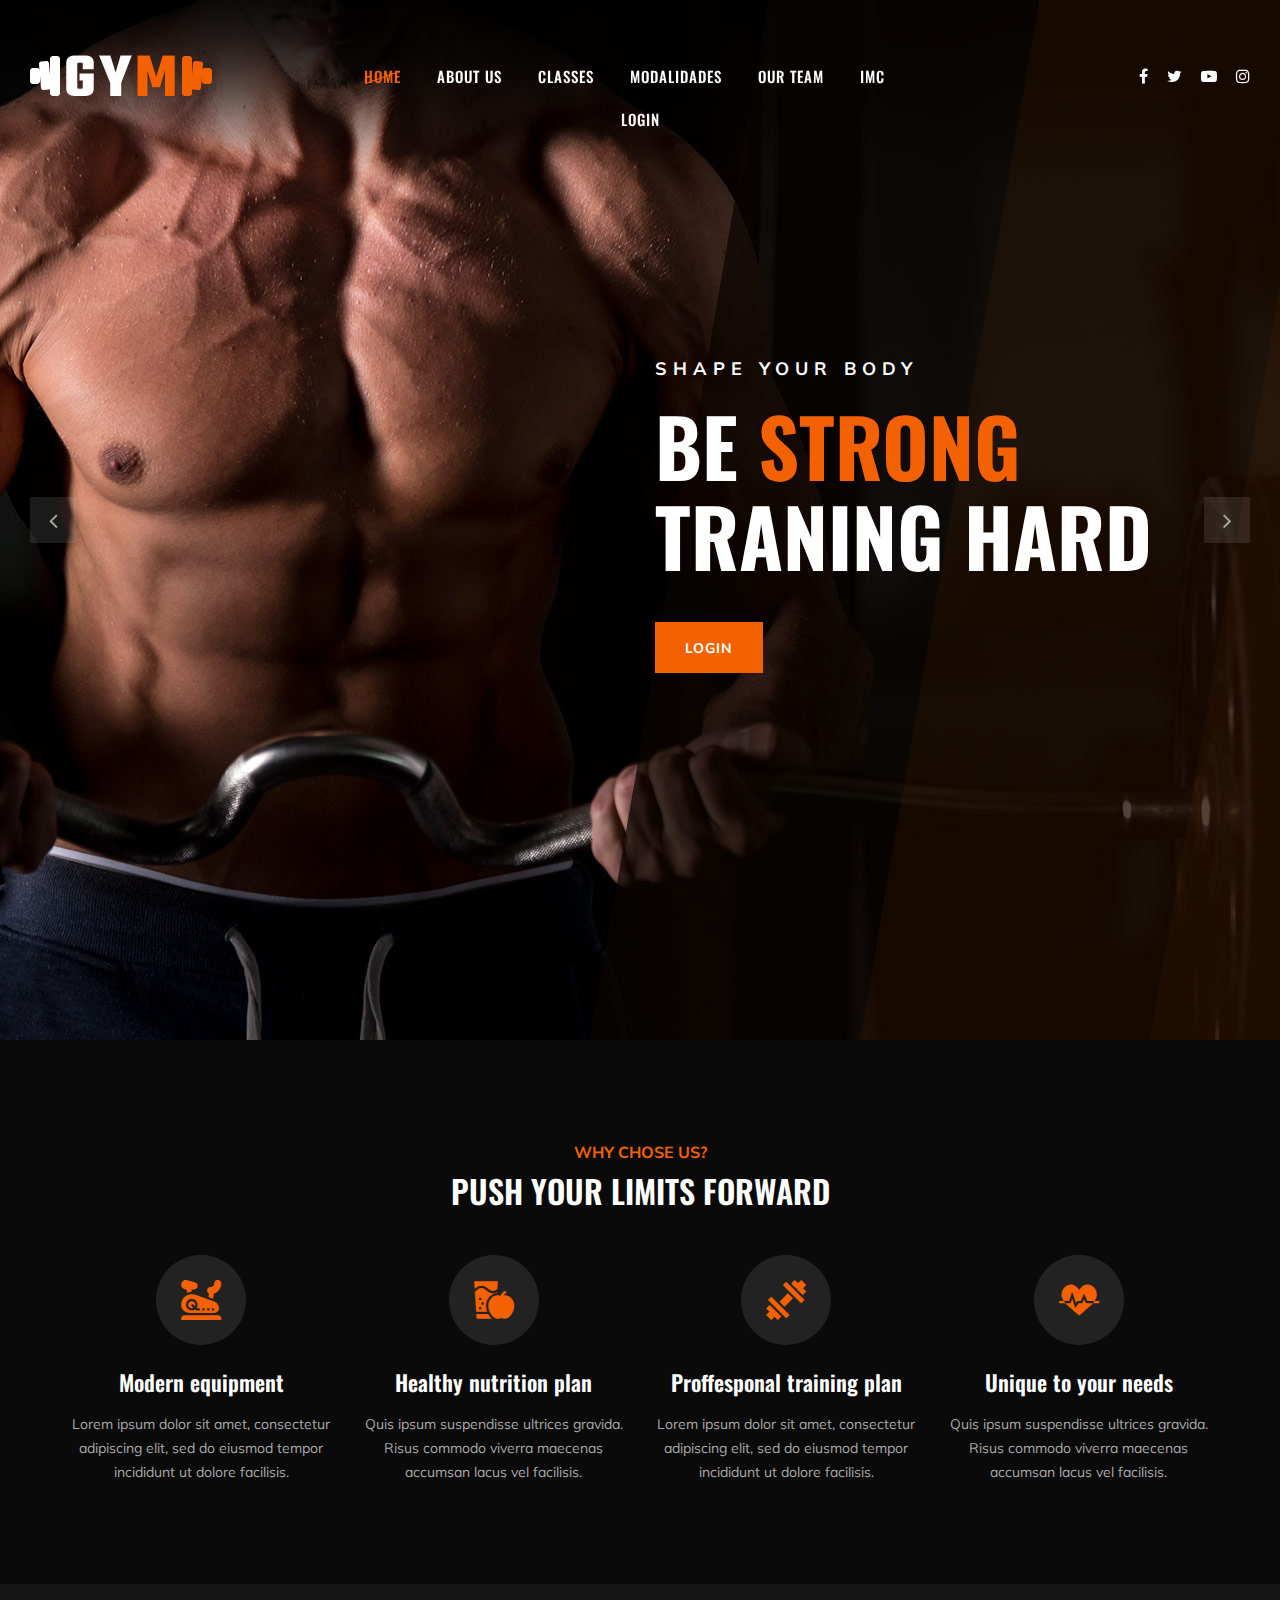
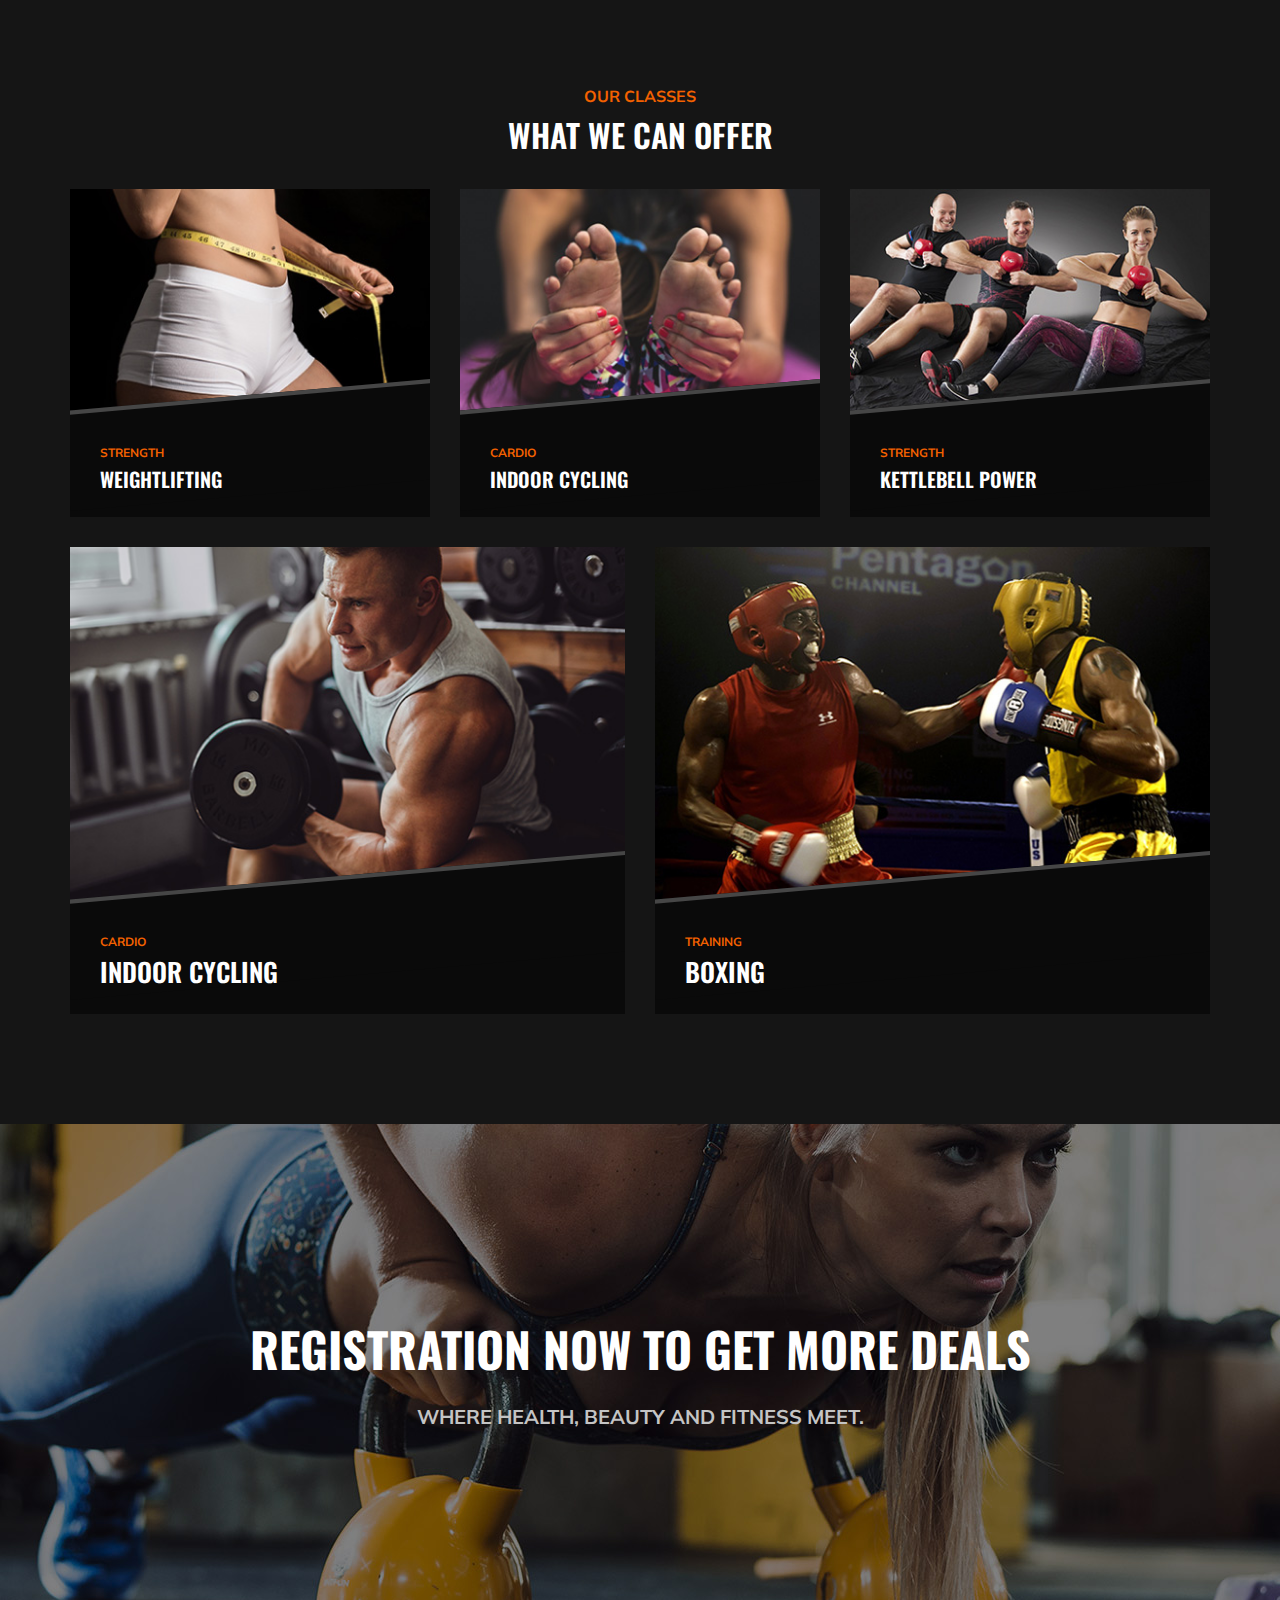
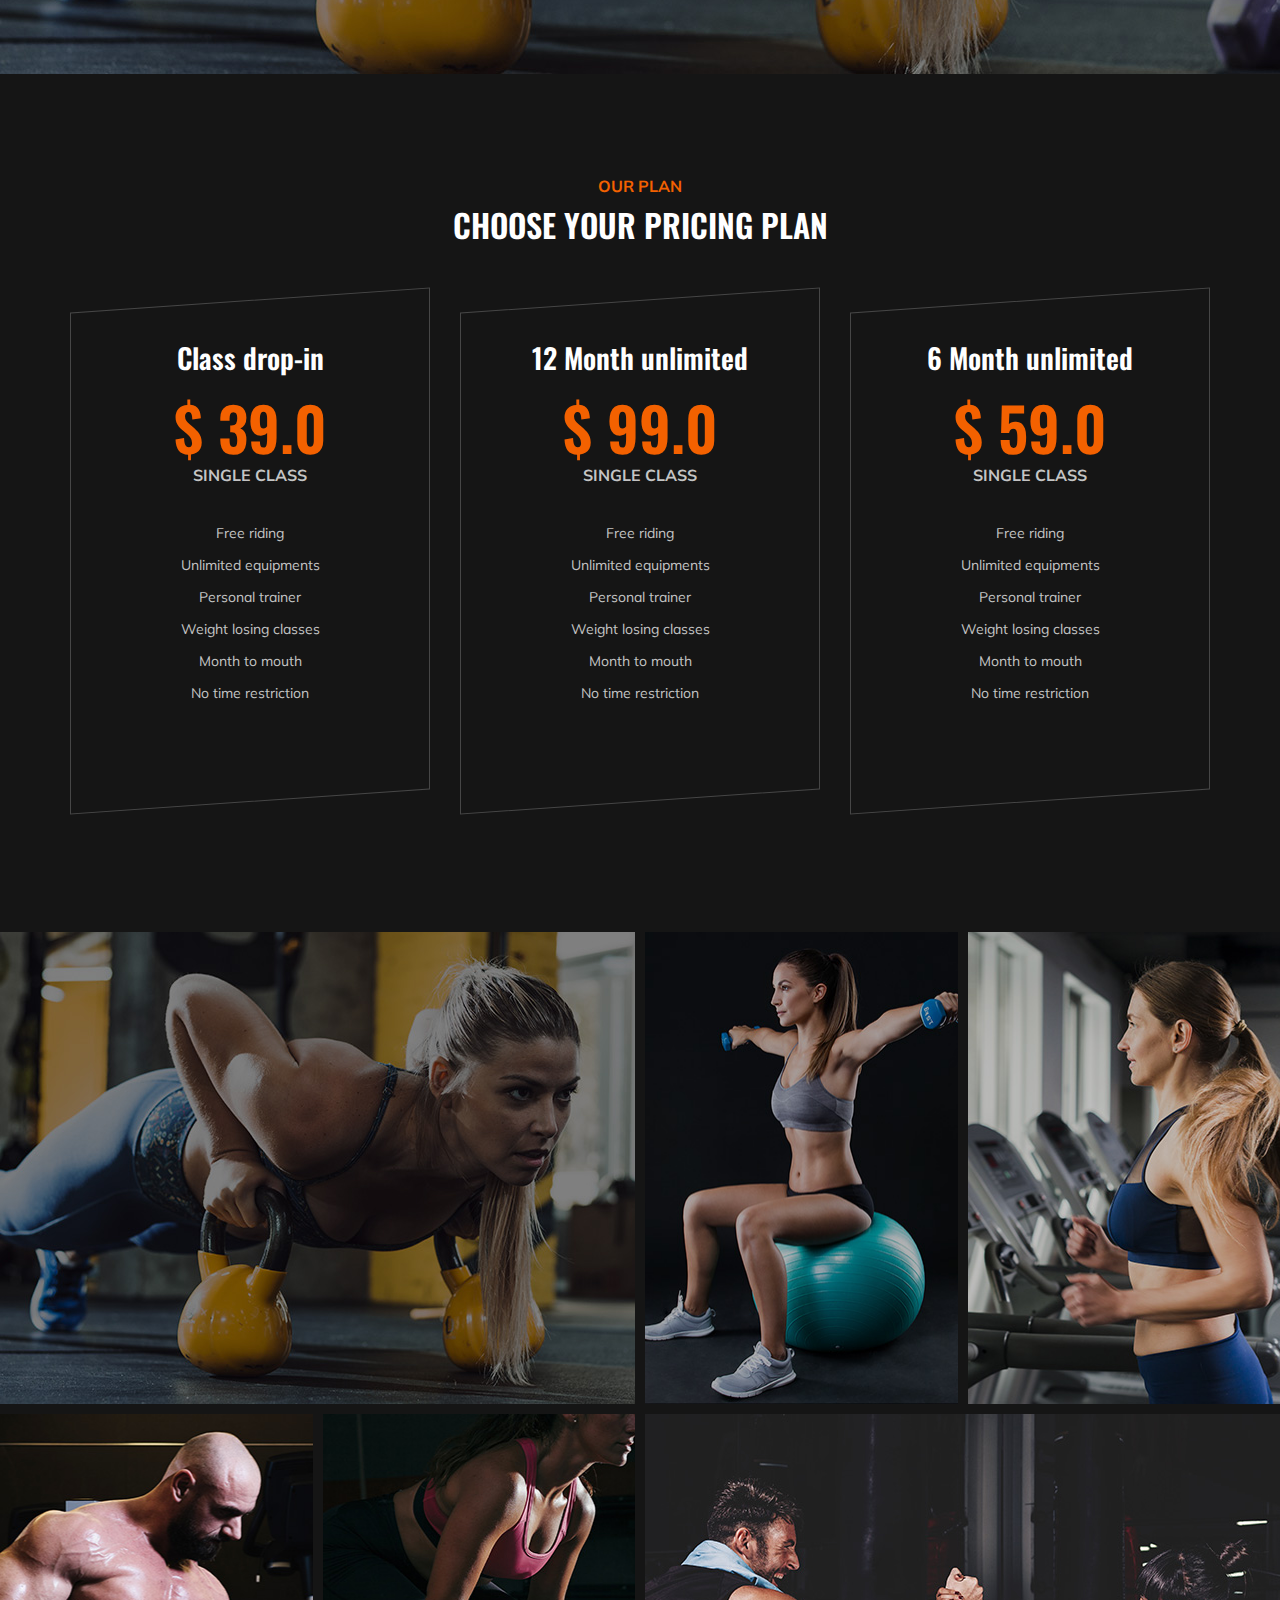
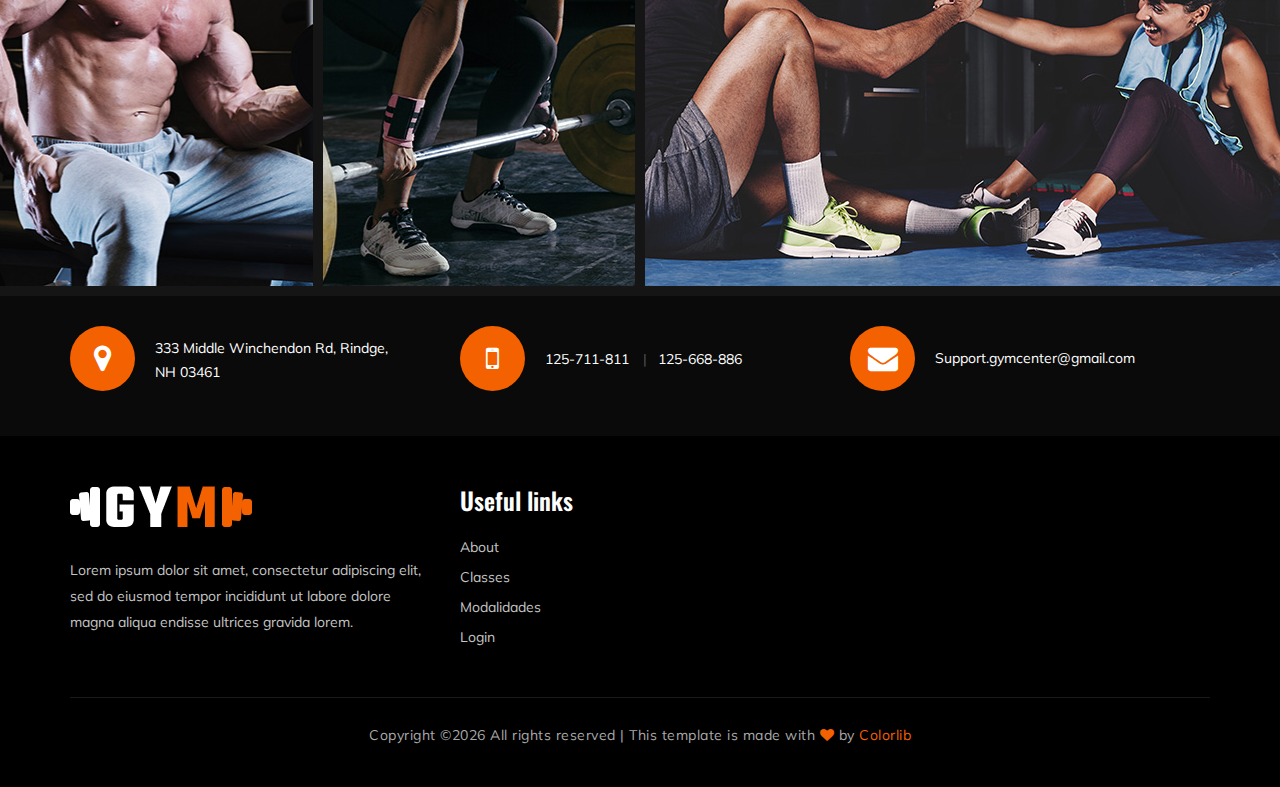
==== commit b2d45ecc: "Feitas as remoções de funcionalidades que não serão utilizadas na página inicial do site." ====
--- a/gymlife/index.html
+++ b/gymlife/index.html
@@ -36,17 +36,18 @@
         <div class="canvas-close">
             <i class="fa fa-close"></i>
         </div>
-        <div class="canvas-search search-switch">
+        <!--<div class="canvas-search search-switch">
             <i class="fa fa-search"></i>
-        </div>
+        </div>-->
         <nav class="canvas-menu mobile-menu">
             <ul>
                 <li><a href="./index.html">Home</a></li>
                 <li><a href="./about-us.html">About Us</a></li>
-                <li><a href="./classes.html">Classes</a></li>
-                <li><a href="./services.html">Services</a></li>
+                <li><a href="./class-details.html">Classes</a></li>
+                <li><a href="./services.html">Modalidades</a></li>
                 <li><a href="./team.html">Our Team</a></li>
-                <li><a href="#">Pages</a>
+                <li><a href="./bmi-calculator.html">IMC</a></li>
+                <!-- <li><a href="#">Pages</a>
                     <ul class="dropdown">
                         <li><a href="./about-us.html">About us</a></li>
                         <li><a href="./class-timetable.html">Classes timetable</a></li>
@@ -56,8 +57,8 @@
                         <li><a href="./blog.html">Our blog</a></li>
                         <li><a href="./404.html">404</a></li>
                     </ul>
-                </li>
-                <li><a href="./contact.html">Contact</a></li>
+                </li>-->
+                <li><a href="./contact.html">Login</a></li>
             </ul>
         </nav>
         <div id="mobile-menu-wrap"></div>
@@ -87,9 +88,10 @@
                             <li class="active"><a href="./index.html">Home</a></li>
                             <li><a href="./about-us.html">About Us</a></li>
                             <li><a href="./class-details.html">Classes</a></li>
-                            <li><a href="./services.html">Services</a></li>
+                            <li><a href="./services.html">Modalidades</a></li>
                             <li><a href="./team.html">Our Team</a></li>
-                            <li><a href="#">Pages</a>
+                            <li><a href="./bmi-calculator.html">IMC</a></li>
+                            <!--<li><a href="#">Pages</a>
                                 <ul class="dropdown">
                                     <li><a href="./about-us.html">About us</a></li>
                                     <li><a href="./class-timetable.html">Classes timetable</a></li>
@@ -99,16 +101,16 @@
                                     <li><a href="./blog.html">Our blog</a></li>
                                     <li><a href="./404.html">404</a></li>
                                 </ul>
-                            </li>
-                            <li><a href="./contact.html">Contact</a></li>
+                            </li>-->
+                            <li><a href="./contact.html">Login</a></li>
                         </ul>
                     </nav>
                 </div>
                 <div class="col-lg-3">
                     <div class="top-option">
-                        <div class="to-search search-switch">
+                        <!--<div class="to-search search-switch">
                             <i class="fa fa-search"></i>
-                        </div>
+                        </div>-->
                         <div class="to-social">
                             <a href="#"><i class="fa fa-facebook"></i></a>
                             <a href="#"><i class="fa fa-twitter"></i></a>
@@ -135,7 +137,7 @@
                             <div class="hi-text">
                                 <span>Shape your body</span>
                                 <h1>Be <strong>strong</strong> traning hard</h1>
-                                <a href="#" class="primary-btn">Get info</a>
+                                <a href="./contact.html" class="primary-btn">Login</a>
                             </div>
                         </div>
                     </div>
@@ -148,7 +150,7 @@
                             <div class="hi-text">
                                 <span>Shape your body</span>
                                 <h1>Be <strong>strong</strong> traning hard</h1>
-                                <a href="#" class="primary-btn">Get info</a>
+                                <a href="./contact.html" class="primary-btn">Login</a>
                             </div>
                         </div>
                     </div>
@@ -227,7 +229,7 @@
                         <div class="ci-text">
                             <span>STRENGTH</span>
                             <h5>Weightlifting</h5>
-                            <a href="#"><i class="fa fa-angle-right"></i></a>
+                            <!--<a href="#"><i class="fa fa-angle-right"></i></a>-->
                         </div>
                     </div>
                 </div>
@@ -239,7 +241,7 @@
                         <div class="ci-text">
                             <span>Cardio</span>
                             <h5>Indoor cycling</h5>
-                            <a href="#"><i class="fa fa-angle-right"></i></a>
+                            <!--<a href="#"><i class="fa fa-angle-right"></i></a>-->
                         </div>
                     </div>
                 </div>
@@ -251,7 +253,7 @@
                         <div class="ci-text">
                             <span>STRENGTH</span>
                             <h5>Kettlebell power</h5>
-                            <a href="#"><i class="fa fa-angle-right"></i></a>
+                            <!--<a href="#"><i class="fa fa-angle-right"></i></a>-->
                         </div>
                     </div>
                 </div>
@@ -263,7 +265,7 @@
                         <div class="ci-text">
                             <span>Cardio</span>
                             <h4>Indoor cycling</h4>
-                            <a href="#"><i class="fa fa-angle-right"></i></a>
+                            <!--<a href="#"><i class="fa fa-angle-right"></i></a>-->
                         </div>
                     </div>
                 </div>
@@ -275,7 +277,7 @@
                         <div class="ci-text">
                             <span>Training</span>
                             <h4>Boxing</h4>
-                            <a href="#"><i class="fa fa-angle-right"></i></a>
+                            <!--<a href="#"><i class="fa fa-angle-right"></i></a>-->
                         </div>
                     </div>
                 </div>
@@ -292,7 +294,7 @@
                     <div class="bs-text">
                         <h2>registration now to get more deals</h2>
                         <div class="bt-tips">Where health, beauty and fitness meet.</div>
-                        <a href="#" class="primary-btn  btn-normal">Appointment</a>
+                        <!--<a href="#" class="primary-btn  btn-normal">Appointment</a>-->
                     </div>
                 </div>
             </div>
@@ -327,8 +329,8 @@
                             <li>Month to mouth</li>
                             <li>No time restriction</li>
                         </ul>
-                        <a href="#" class="primary-btn pricing-btn">Enroll now</a>
-                        <a href="#" class="thumb-icon"><i class="fa fa-picture-o"></i></a>
+                        <!--<a href="#" class="primary-btn pricing-btn">Enroll now</a>
+                        <a href="#" class="thumb-icon"><i class="fa fa-picture-o"></i></a>-->
                     </div>
                 </div>
                 <div class="col-lg-4 col-md-8">
@@ -346,8 +348,8 @@
                             <li>Month to mouth</li>
                             <li>No time restriction</li>
                         </ul>
-                        <a href="#" class="primary-btn pricing-btn">Enroll now</a>
-                        <a href="#" class="thumb-icon"><i class="fa fa-picture-o"></i></a>
+                        <!--<a href="#" class="primary-btn pricing-btn">Enroll now</a>
+                        <a href="#" class="thumb-icon"><i class="fa fa-picture-o"></i></a>-->
                     </div>
                 </div>
                 <div class="col-lg-4 col-md-8">
@@ -365,8 +367,8 @@
                             <li>Month to mouth</li>
                             <li>No time restriction</li>
                         </ul>
-                        <a href="#" class="primary-btn pricing-btn">Enroll now</a>
-                        <a href="#" class="thumb-icon"><i class="fa fa-picture-o"></i></a>
+                        <!--<a href="#" class="primary-btn pricing-btn">Enroll now</a>
+                        <a href="#" class="thumb-icon"><i class="fa fa-picture-o"></i></a>-->
                     </div>
                 </div>
             </div>
@@ -401,7 +403,7 @@
     <!-- Gallery Section End -->
 
     <!-- Team Section Begin -->
-    <section class="team-section spad">
+    <!--<section class="team-section spad">
         <div class="container">
             <div class="row">
                 <div class="col-lg-12">
@@ -467,7 +469,7 @@
                 </div>
             </div>
         </div>
-    </section>
+    </section>-->
     <!-- Team Section End -->
 
     <!-- Get In Touch Section Begin -->
@@ -511,27 +513,27 @@
                         </div>
                         <p>Lorem ipsum dolor sit amet, consectetur adipiscing elit, sed do eiusmod tempor incididunt ut
                             labore dolore magna aliqua endisse ultrices gravida lorem.</p>
-                        <div class="fa-social">
+                        <!--<div class="fa-social">
                             <a href="#"><i class="fa fa-facebook"></i></a>
                             <a href="#"><i class="fa fa-twitter"></i></a>
                             <a href="#"><i class="fa fa-youtube-play"></i></a>
                             <a href="#"><i class="fa fa-instagram"></i></a>
                             <a href="#"><i class="fa  fa-envelope-o"></i></a>
-                        </div>
+                        </div>-->
                     </div>
                 </div>
                 <div class="col-lg-2 col-md-3 col-sm-6">
                     <div class="fs-widget">
                         <h4>Useful links</h4>
                         <ul>
-                            <li><a href="#">About</a></li>
-                            <li><a href="#">Blog</a></li>
-                            <li><a href="#">Classes</a></li>
-                            <li><a href="#">Contact</a></li>
+                            <li><a href="./about-us.html">About</a></li>
+                            <li><a href="./class-details.html">Classes</a></li>
+                            <li><a href="./services.html">Modalidades</a></li>
+                            <li><a href="./contact.html">Login</a></li>
                         </ul>
                     </div>
                 </div>
-                <div class="col-lg-2 col-md-3 col-sm-6">
+                <!--<div class="col-lg-2 col-md-3 col-sm-6">
                     <div class="fs-widget">
                         <h4>Support</h4>
                         <ul>
@@ -541,8 +543,8 @@
                             <li><a href="#">Contact</a></li>
                         </ul>
                     </div>
-                </div>
-                <div class="col-lg-4 col-md-6">
+                </div>-->
+                <!--<div class="col-lg-4 col-md-6">
                     <div class="fs-widget">
                         <h4>Tips & Guides</h4>
                         <div class="fw-recent">
@@ -560,7 +562,7 @@
                             </ul>
                         </div>
                     </div>
-                </div>
+                </div>-->
             </div>
             <div class="row">
                 <div class="col-lg-12 text-center">
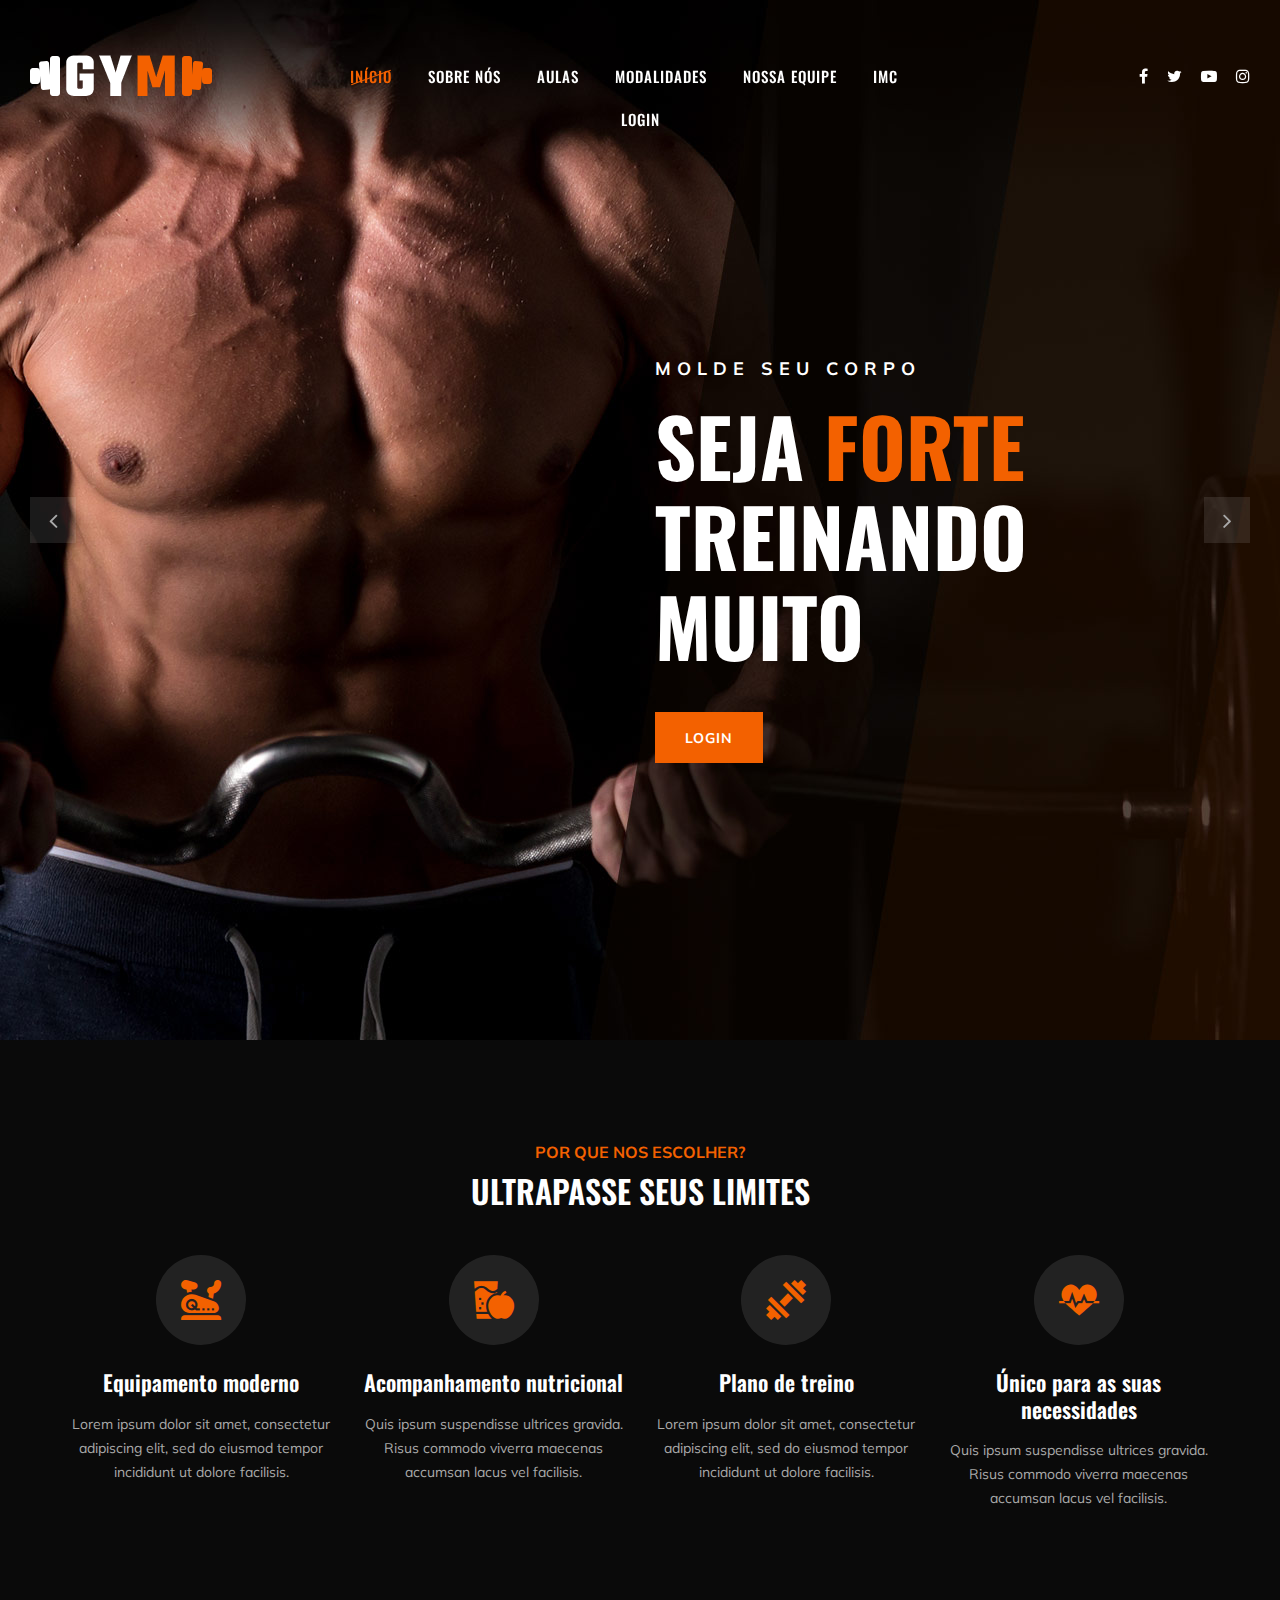
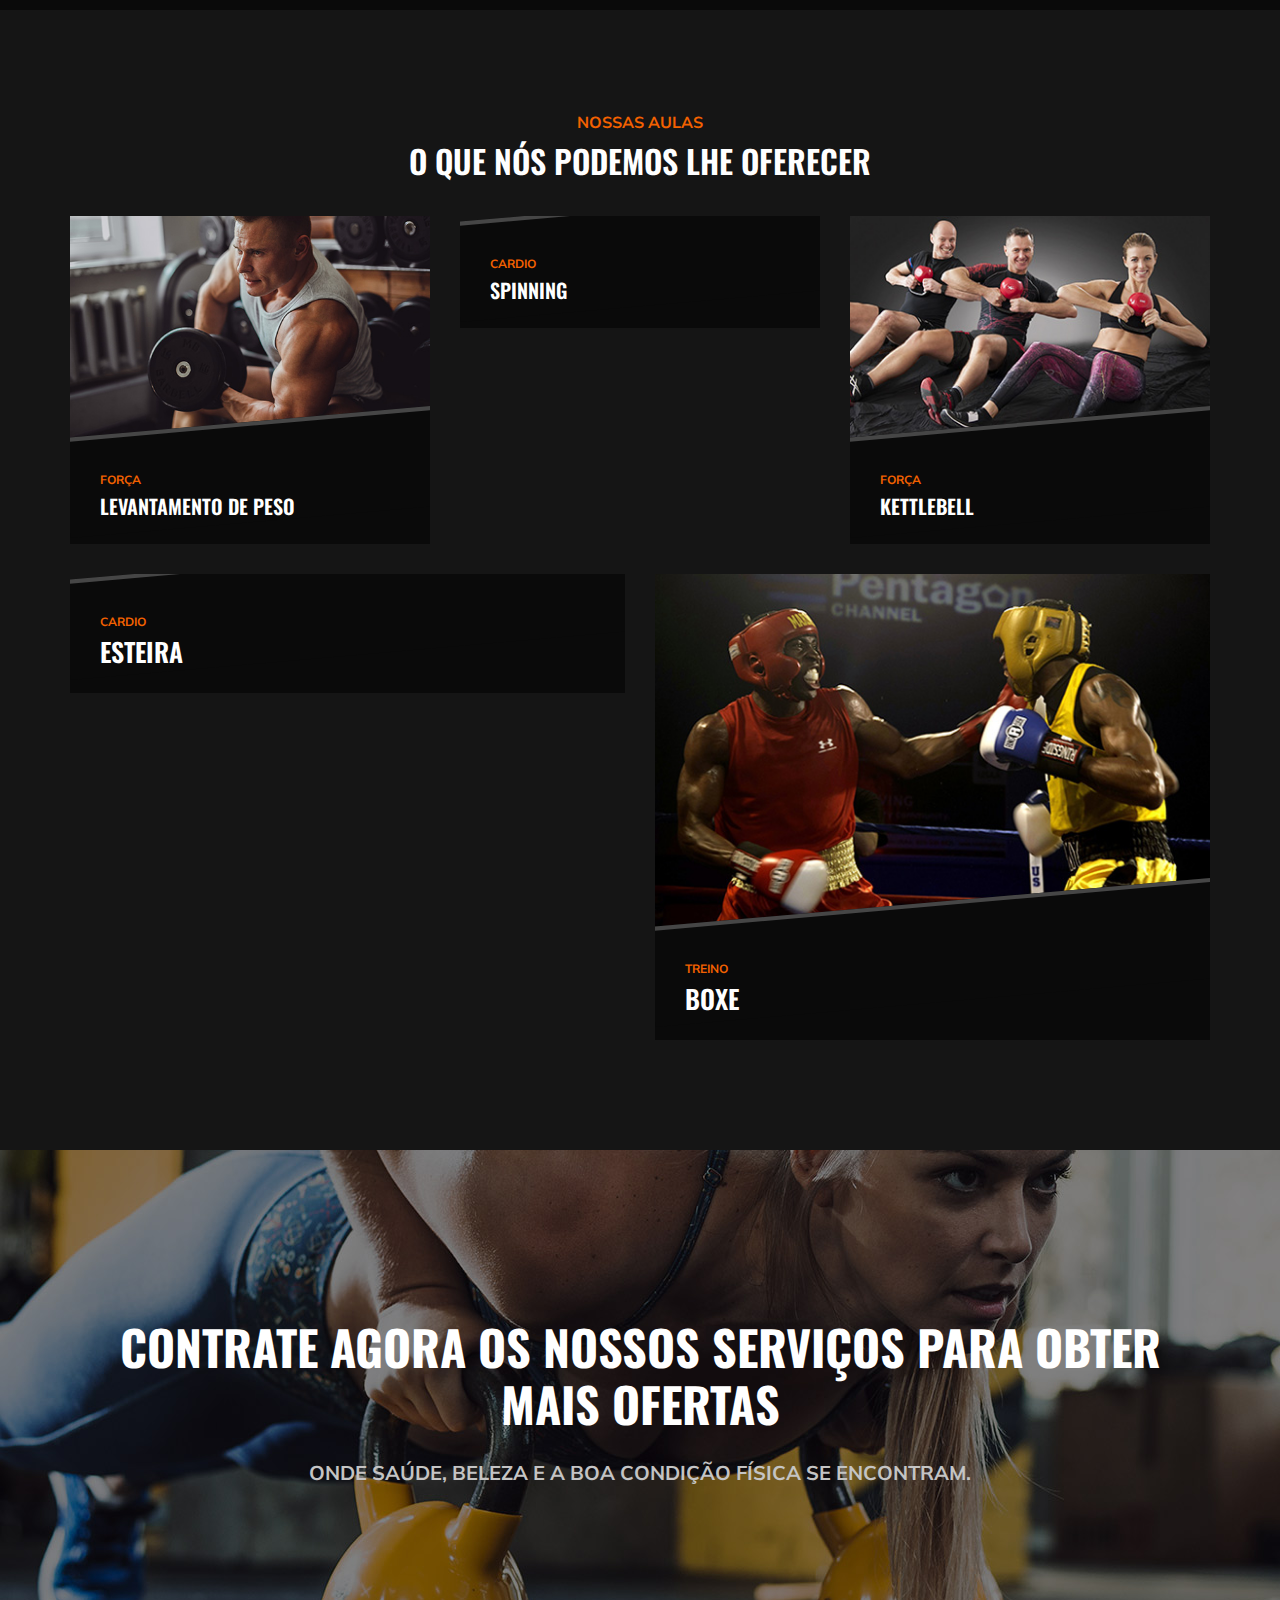
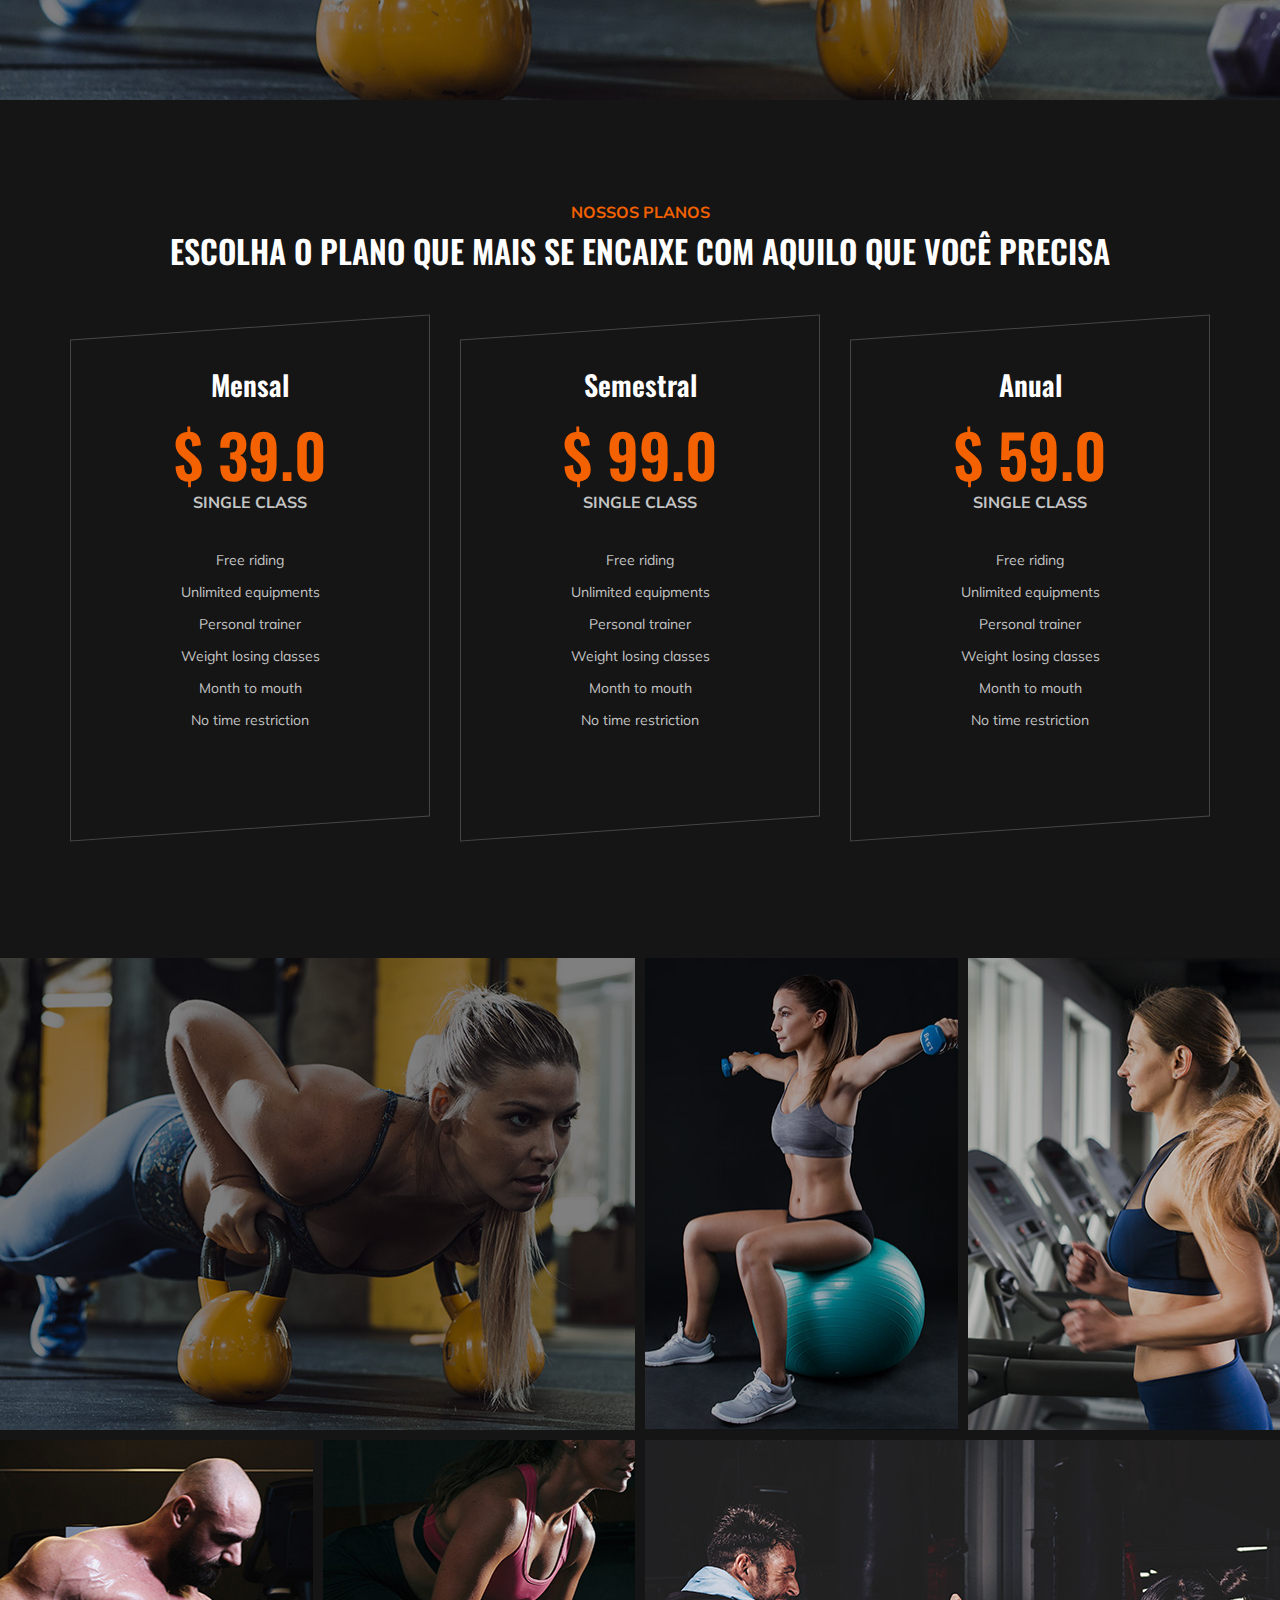
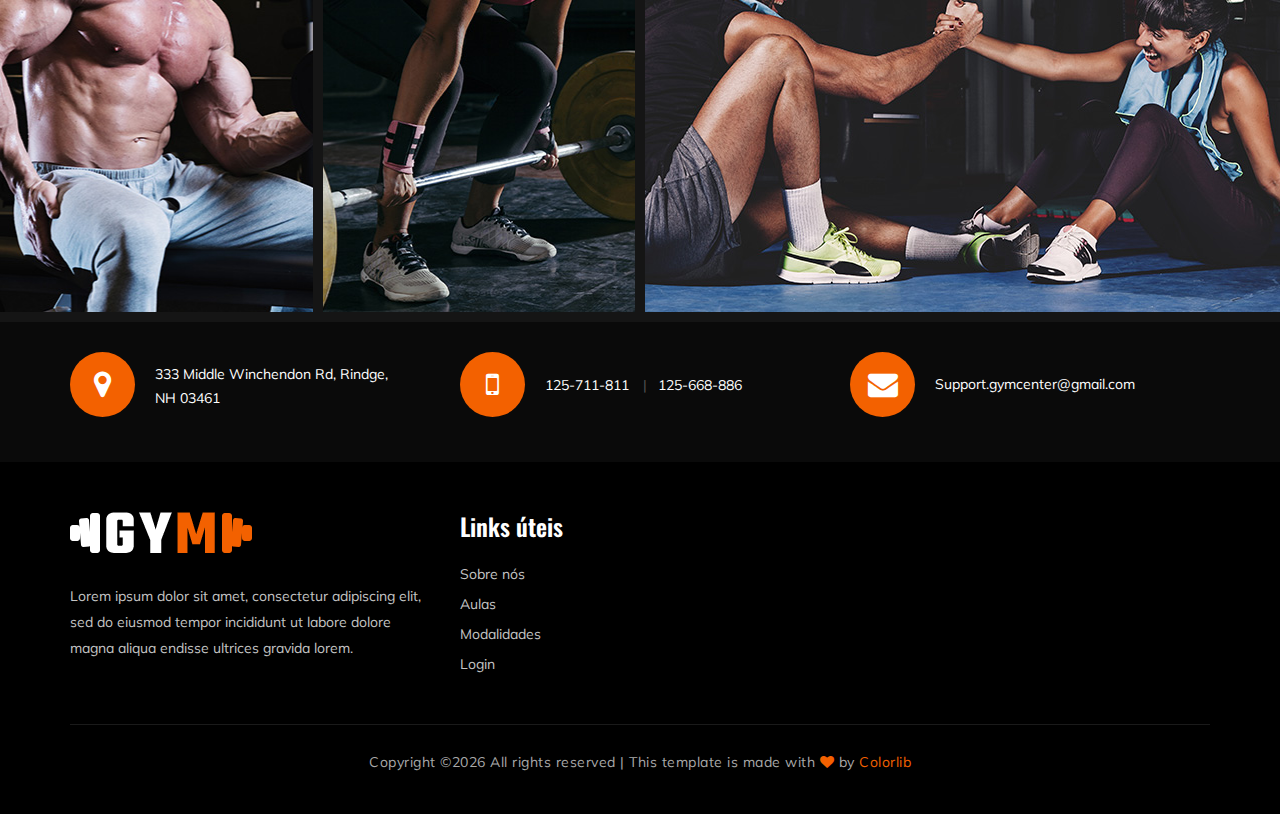
==== commit 2c14e72b: "Modificados tanto textos quanto imagens da página inicial do site." ====
--- a/gymlife/index.html
+++ b/gymlife/index.html
@@ -85,11 +85,11 @@
                 <div class="col-lg-6">
                     <nav class="nav-menu">
                         <ul>
-                            <li class="active"><a href="./index.html">Home</a></li>
-                            <li><a href="./about-us.html">About Us</a></li>
-                            <li><a href="./class-details.html">Classes</a></li>
+                            <li class="active"><a href="./index.html">Início</a></li>
+                            <li><a href="./about-us.html">Sobre nós</a></li>
+                            <li><a href="./class-details.html">Aulas</a></li>
                             <li><a href="./services.html">Modalidades</a></li>
-                            <li><a href="./team.html">Our Team</a></li>
+                            <li><a href="./team.html">Nossa equipe</a></li>
                             <li><a href="./bmi-calculator.html">IMC</a></li>
                             <!--<li><a href="#">Pages</a>
                                 <ul class="dropdown">
@@ -135,8 +135,8 @@
                     <div class="row">
                         <div class="col-lg-6 offset-lg-6">
                             <div class="hi-text">
-                                <span>Shape your body</span>
-                                <h1>Be <strong>strong</strong> traning hard</h1>
+                                <span>Molde seu corpo</span>
+                                <h1>Seja <strong>forte</strong> treinando muito</h1>
                                 <a href="./contact.html" class="primary-btn">Login</a>
                             </div>
                         </div>
@@ -148,8 +148,8 @@
                     <div class="row">
                         <div class="col-lg-6 offset-lg-6">
                             <div class="hi-text">
-                                <span>Shape your body</span>
-                                <h1>Be <strong>strong</strong> traning hard</h1>
+                                <span>Molde seu corpo</span>
+                                <h1>Seja <strong>forte</strong> treinando muito</h1>
                                 <a href="./contact.html" class="primary-btn">Login</a>
                             </div>
                         </div>
@@ -166,8 +166,8 @@
             <div class="row">
                 <div class="col-lg-12">
                     <div class="section-title">
-                        <span>Why chose us?</span>
-                        <h2>PUSH YOUR LIMITS FORWARD</h2>
+                        <span>Por que nos escolher?</span>
+                        <h2>ULTRAPASSE SEUS LIMITES</h2>
                     </div>
                 </div>
             </div>
@@ -175,7 +175,7 @@
                 <div class="col-lg-3 col-sm-6">
                     <div class="cs-item">
                         <span class="flaticon-034-stationary-bike"></span>
-                        <h4>Modern equipment</h4>
+                        <h4>Equipamento moderno</h4>
                         <p>Lorem ipsum dolor sit amet, consectetur adipiscing elit, sed do eiusmod tempor incididunt ut
                             dolore facilisis.</p>
                     </div>
@@ -183,7 +183,7 @@
                 <div class="col-lg-3 col-sm-6">
                     <div class="cs-item">
                         <span class="flaticon-033-juice"></span>
-                        <h4>Healthy nutrition plan</h4>
+                        <h4>Acompanhamento nutricional</h4>
                         <p>Quis ipsum suspendisse ultrices gravida. Risus commodo viverra maecenas accumsan lacus vel
                             facilisis.</p>
                     </div>
@@ -191,7 +191,7 @@
                 <div class="col-lg-3 col-sm-6">
                     <div class="cs-item">
                         <span class="flaticon-002-dumbell"></span>
-                        <h4>Proffesponal training plan</h4>
+                        <h4>Plano de treino</h4>
                         <p>Lorem ipsum dolor sit amet, consectetur adipiscing elit, sed do eiusmod tempor incididunt ut
                             dolore facilisis.</p>
                     </div>
@@ -199,7 +199,7 @@
                 <div class="col-lg-3 col-sm-6">
                     <div class="cs-item">
                         <span class="flaticon-014-heart-beat"></span>
-                        <h4>Unique to your needs</h4>
+                        <h4>Único para as suas necessidades</h4>
                         <p>Quis ipsum suspendisse ultrices gravida. Risus commodo viverra maecenas accumsan lacus vel
                             facilisis.</p>
                     </div>
@@ -215,8 +215,8 @@
             <div class="row">
                 <div class="col-lg-12">
                     <div class="section-title">
-                        <span>Our Classes</span>
-                        <h2>WHAT WE CAN OFFER</h2>
+                        <span>Nossas aulas</span>
+                        <h2>O QUE NÓS PODEMOS LHE OFERECER</h2>
                     </div>
                 </div>
             </div>
@@ -224,11 +224,11 @@
                 <div class="col-lg-4 col-md-6">
                     <div class="class-item">
                         <div class="ci-pic">
-                            <img src="img/classes/class-1.jpg" alt="">
+                            <img src="img/classes/class-4.jpg" alt="">
                         </div>
                         <div class="ci-text">
-                            <span>STRENGTH</span>
-                            <h5>Weightlifting</h5>
+                            <span>FORÇA</span>
+                            <h5>Levantamento de peso</h5>
                             <!--<a href="#"><i class="fa fa-angle-right"></i></a>-->
                         </div>
                     </div>
@@ -236,11 +236,11 @@
                 <div class="col-lg-4 col-md-6">
                     <div class="class-item">
                         <div class="ci-pic">
-                            <img src="img/classes/class-2.jpg" alt="">
+                            <img src="img/classes/class-7.jpg" alt="">
                         </div>
                         <div class="ci-text">
-                            <span>Cardio</span>
-                            <h5>Indoor cycling</h5>
+                            <span>CARDIO</span>
+                            <h5>Spinning</h5>
                             <!--<a href="#"><i class="fa fa-angle-right"></i></a>-->
                         </div>
                     </div>
@@ -251,8 +251,8 @@
                             <img src="img/classes/class-3.jpg" alt="">
                         </div>
                         <div class="ci-text">
-                            <span>STRENGTH</span>
-                            <h5>Kettlebell power</h5>
+                            <span>FORÇA</span>
+                            <h5>Kettlebell</h5>
                             <!--<a href="#"><i class="fa fa-angle-right"></i></a>-->
                         </div>
                     </div>
@@ -260,11 +260,11 @@
                 <div class="col-lg-6 col-md-6">
                     <div class="class-item">
                         <div class="ci-pic">
-                            <img src="img/classes/class-4.jpg" alt="">
+                            <img src="img/classes/class-6.jpg" alt="">
                         </div>
                         <div class="ci-text">
-                            <span>Cardio</span>
-                            <h4>Indoor cycling</h4>
+                            <span>CARDIO</span>
+                            <h4>Esteira</h4>
                             <!--<a href="#"><i class="fa fa-angle-right"></i></a>-->
                         </div>
                     </div>
@@ -275,8 +275,8 @@
                             <img src="img/classes/class-5.jpg" alt="">
                         </div>
                         <div class="ci-text">
-                            <span>Training</span>
-                            <h4>Boxing</h4>
+                            <span>TREINO</span>
+                            <h4>Boxe</h4>
                             <!--<a href="#"><i class="fa fa-angle-right"></i></a>-->
                         </div>
                     </div>
@@ -292,8 +292,8 @@
             <div class="row">
                 <div class="col-lg-12 text-center">
                     <div class="bs-text">
-                        <h2>registration now to get more deals</h2>
-                        <div class="bt-tips">Where health, beauty and fitness meet.</div>
+                        <h2>Contrate agora os nossos serviços para obter mais ofertas</h2>
+                        <div class="bt-tips">Onde saúde, beleza e a boa condição física se encontram.</div>
                         <!--<a href="#" class="primary-btn  btn-normal">Appointment</a>-->
                     </div>
                 </div>
@@ -308,15 +308,15 @@
             <div class="row">
                 <div class="col-lg-12">
                     <div class="section-title">
-                        <span>Our Plan</span>
-                        <h2>Choose your pricing plan</h2>
+                        <span>Nossos planos</span>
+                        <h2>Escolha o plano que mais se encaixe com aquilo que você precisa</h2>
                     </div>
                 </div>
             </div>
             <div class="row justify-content-center">
                 <div class="col-lg-4 col-md-8">
                     <div class="ps-item">
-                        <h3>Class drop-in</h3>
+                        <h3>Mensal</h3>
                         <div class="pi-price">
                             <h2>$ 39.0</h2>
                             <span>SINGLE CLASS</span>
@@ -335,7 +335,7 @@
                 </div>
                 <div class="col-lg-4 col-md-8">
                     <div class="ps-item">
-                        <h3>12 Month unlimited</h3>
+                        <h3>Semestral</h3>
                         <div class="pi-price">
                             <h2>$ 99.0</h2>
                             <span>SINGLE CLASS</span>
@@ -354,7 +354,7 @@
                 </div>
                 <div class="col-lg-4 col-md-8">
                     <div class="ps-item">
-                        <h3>6 Month unlimited</h3>
+                        <h3>Anual</h3>
                         <div class="pi-price">
                             <h2>$ 59.0</h2>
                             <span>SINGLE CLASS</span>
@@ -524,10 +524,10 @@
                 </div>
                 <div class="col-lg-2 col-md-3 col-sm-6">
                     <div class="fs-widget">
-                        <h4>Useful links</h4>
+                        <h4>Links úteis</h4>
                         <ul>
-                            <li><a href="./about-us.html">About</a></li>
-                            <li><a href="./class-details.html">Classes</a></li>
+                            <li><a href="./about-us.html">Sobre nós</a></li>
+                            <li><a href="./class-details.html">Aulas</a></li>
                             <li><a href="./services.html">Modalidades</a></li>
                             <li><a href="./contact.html">Login</a></li>
                         </ul>
--- a/gymlife/css/style.css
+++ b/gymlife/css/style.css
@@ -1806,6 +1806,7 @@
 }
 
 .sidebar-option .so-categories {
+	color: #ffffff;
 	margin-bottom: 40px;
 }
 
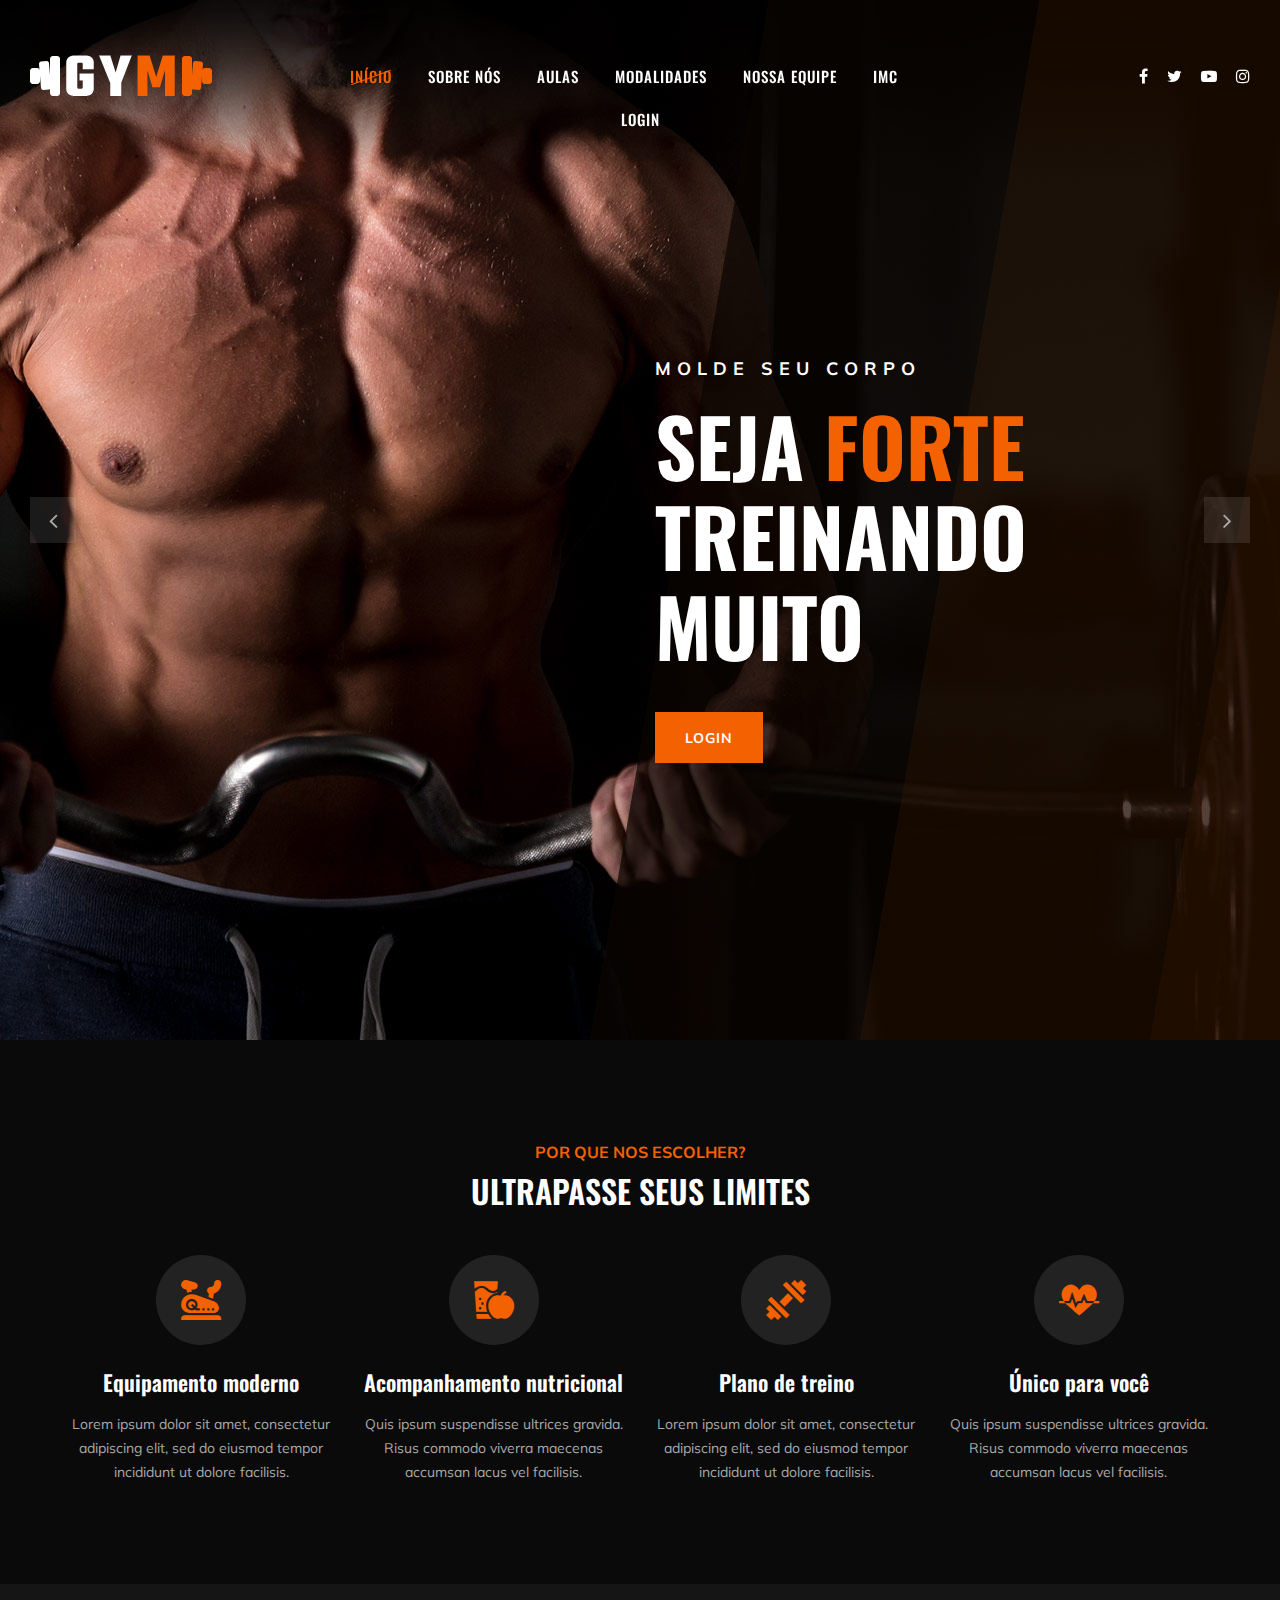
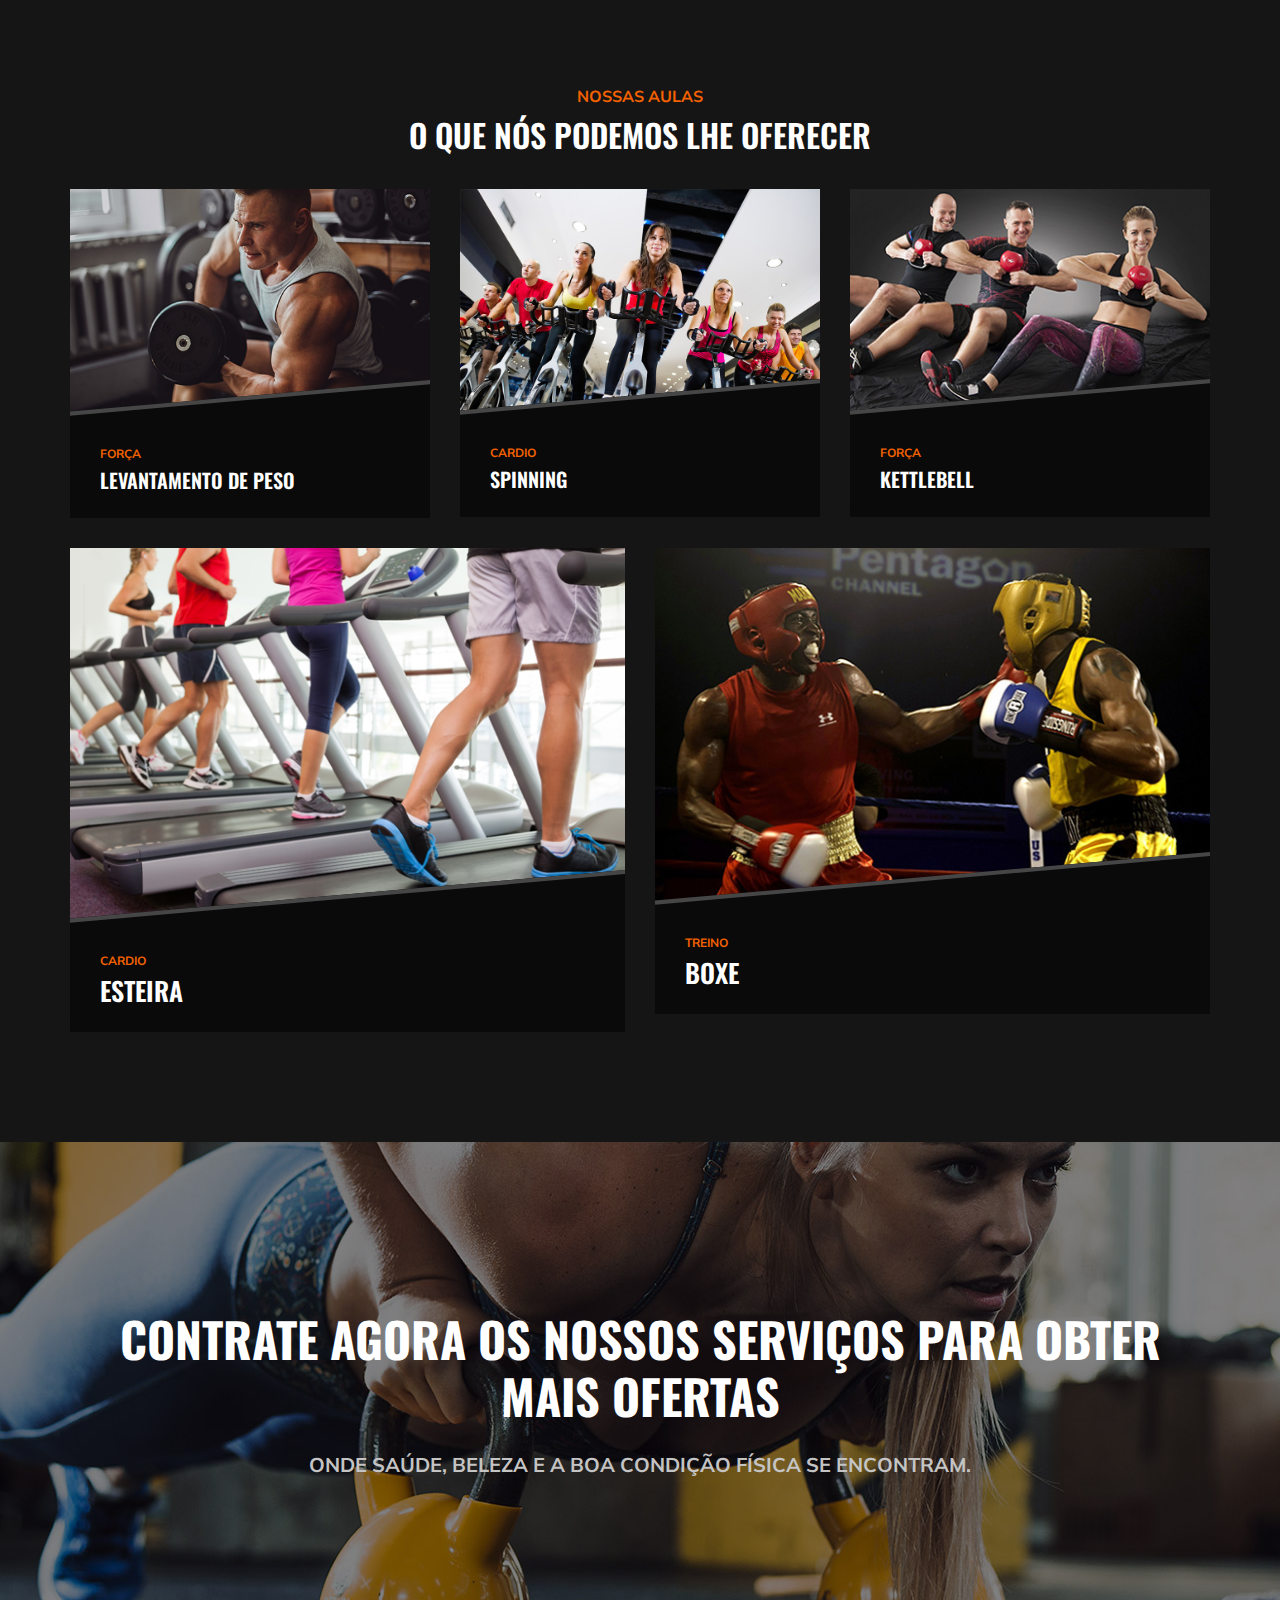
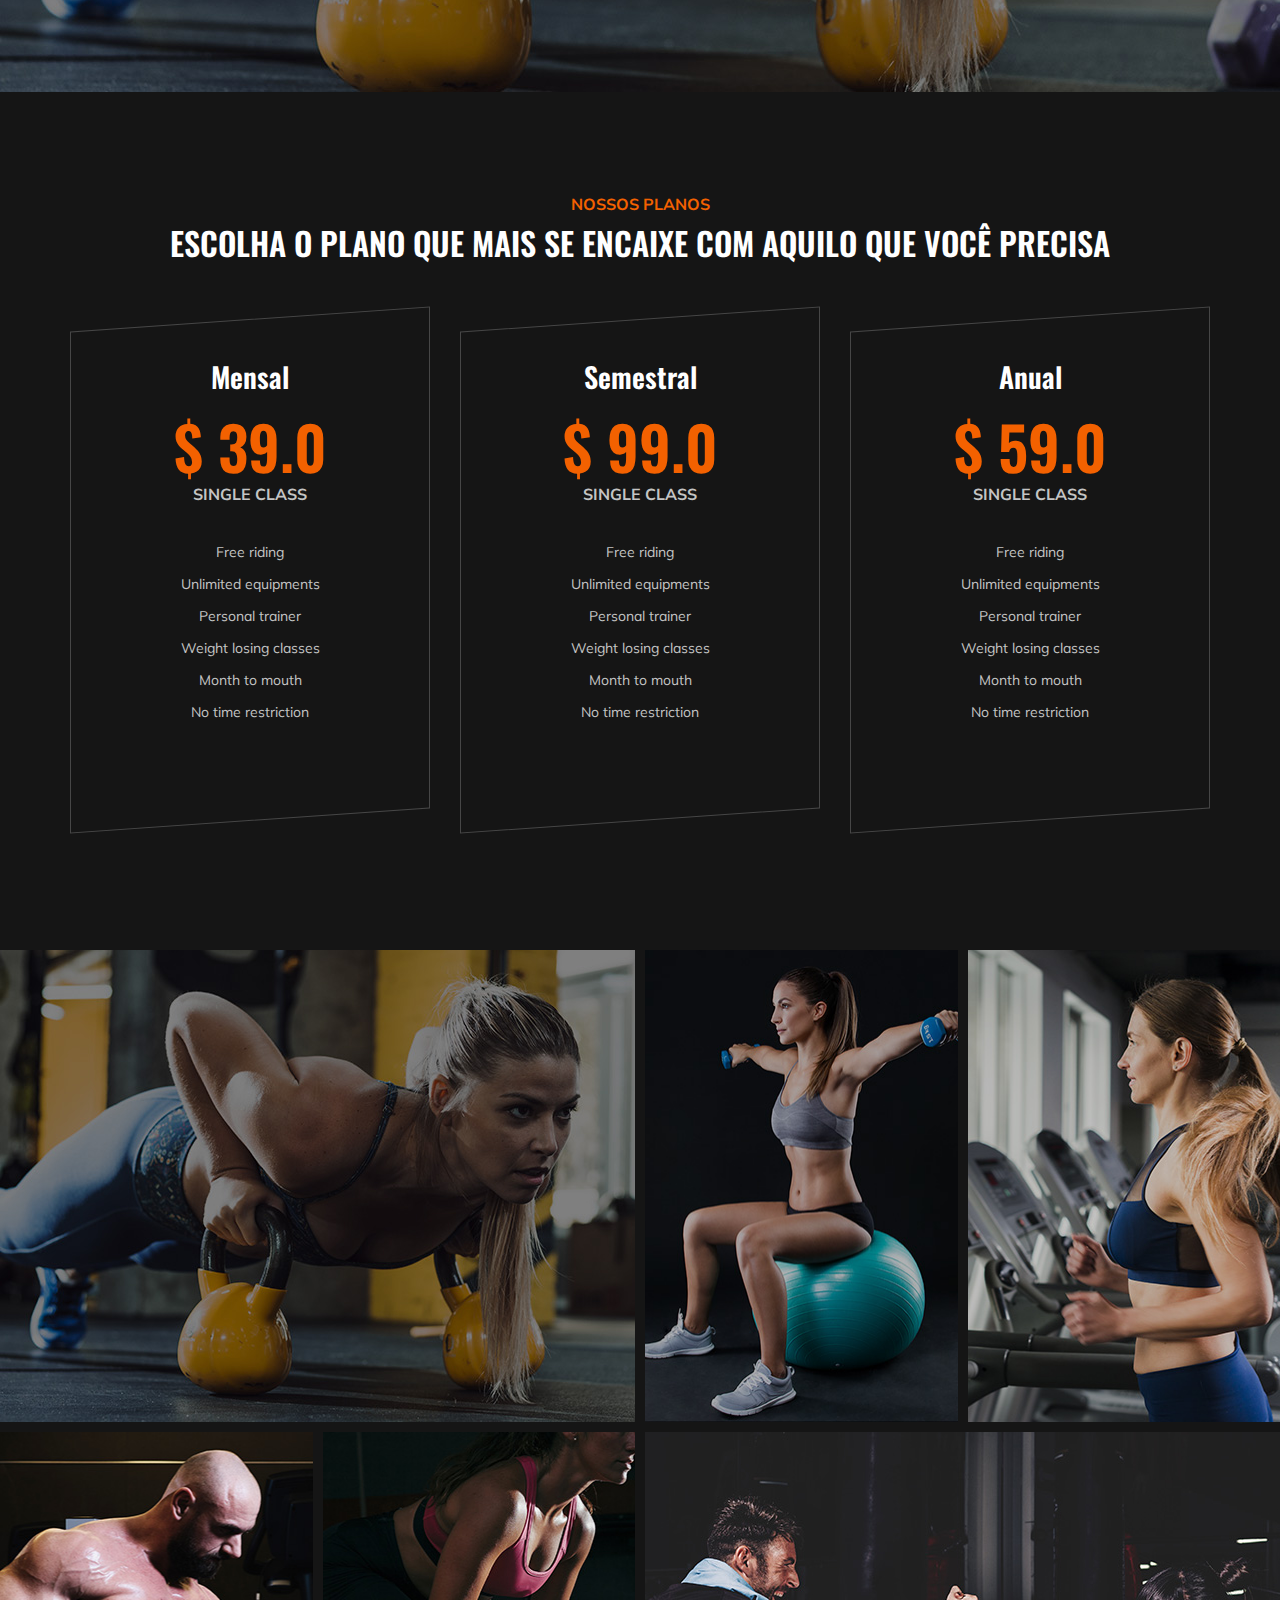
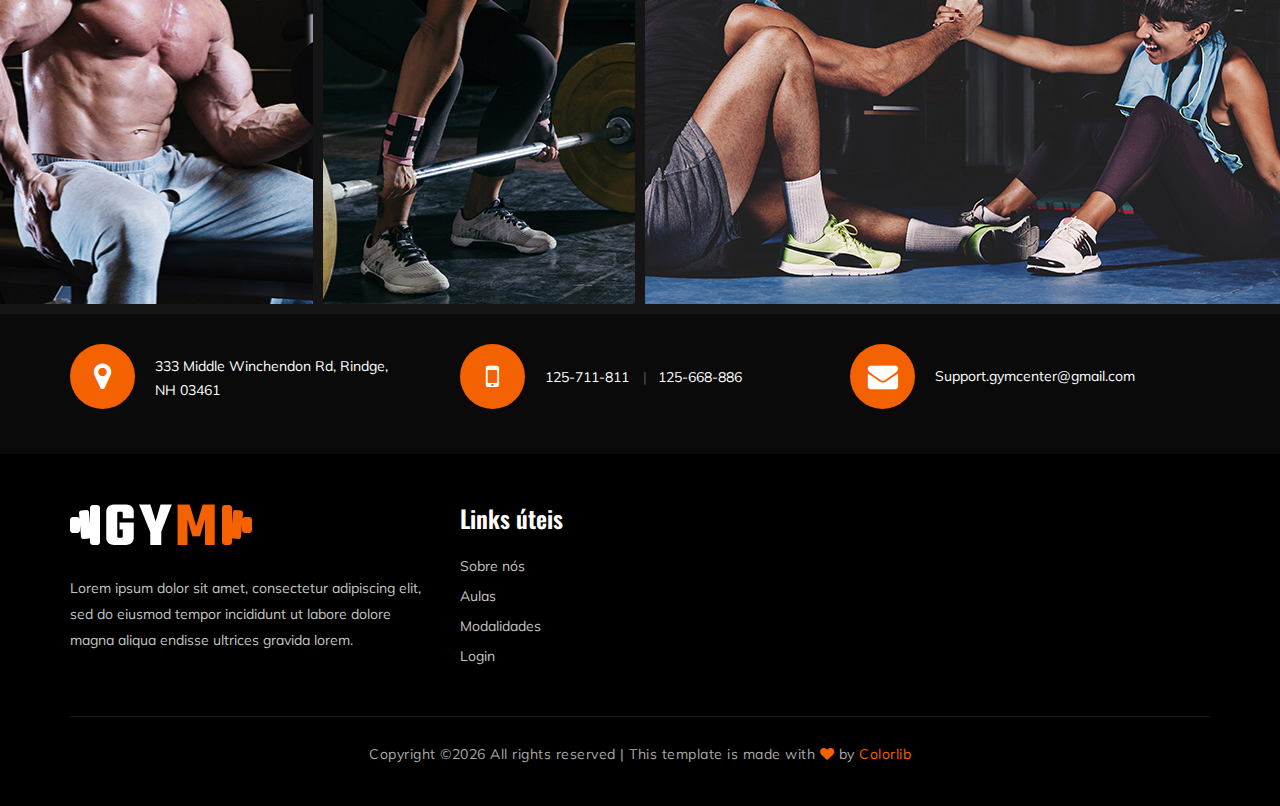
==== commit bda4b2e3: "Trocado apenas um texto da seção 'Por que nos escolher?'." ====
--- a/gymlife/index.html
+++ b/gymlife/index.html
@@ -199,7 +199,7 @@
                 <div class="col-lg-3 col-sm-6">
                     <div class="cs-item">
                         <span class="flaticon-014-heart-beat"></span>
-                        <h4>Único para as suas necessidades</h4>
+                        <h4>Único para você</h4>
                         <p>Quis ipsum suspendisse ultrices gravida. Risus commodo viverra maecenas accumsan lacus vel
                             facilisis.</p>
                     </div>
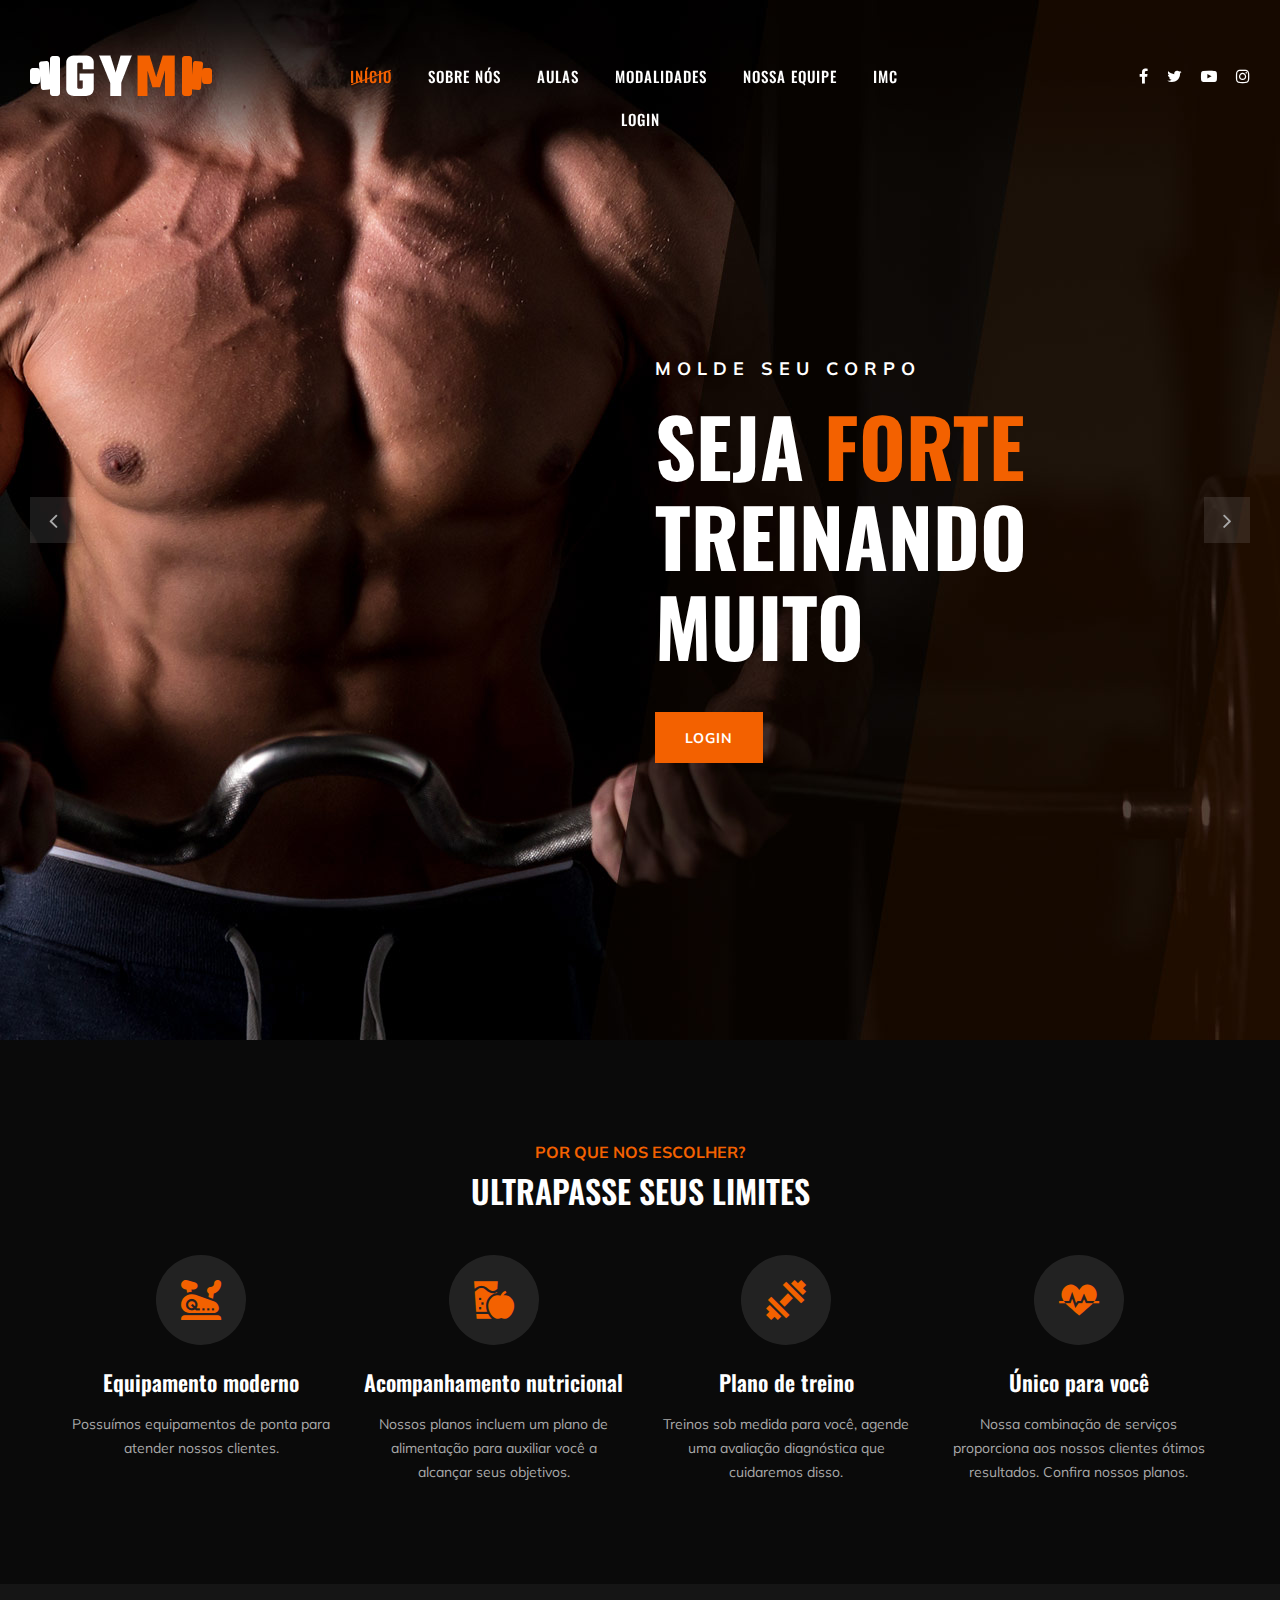
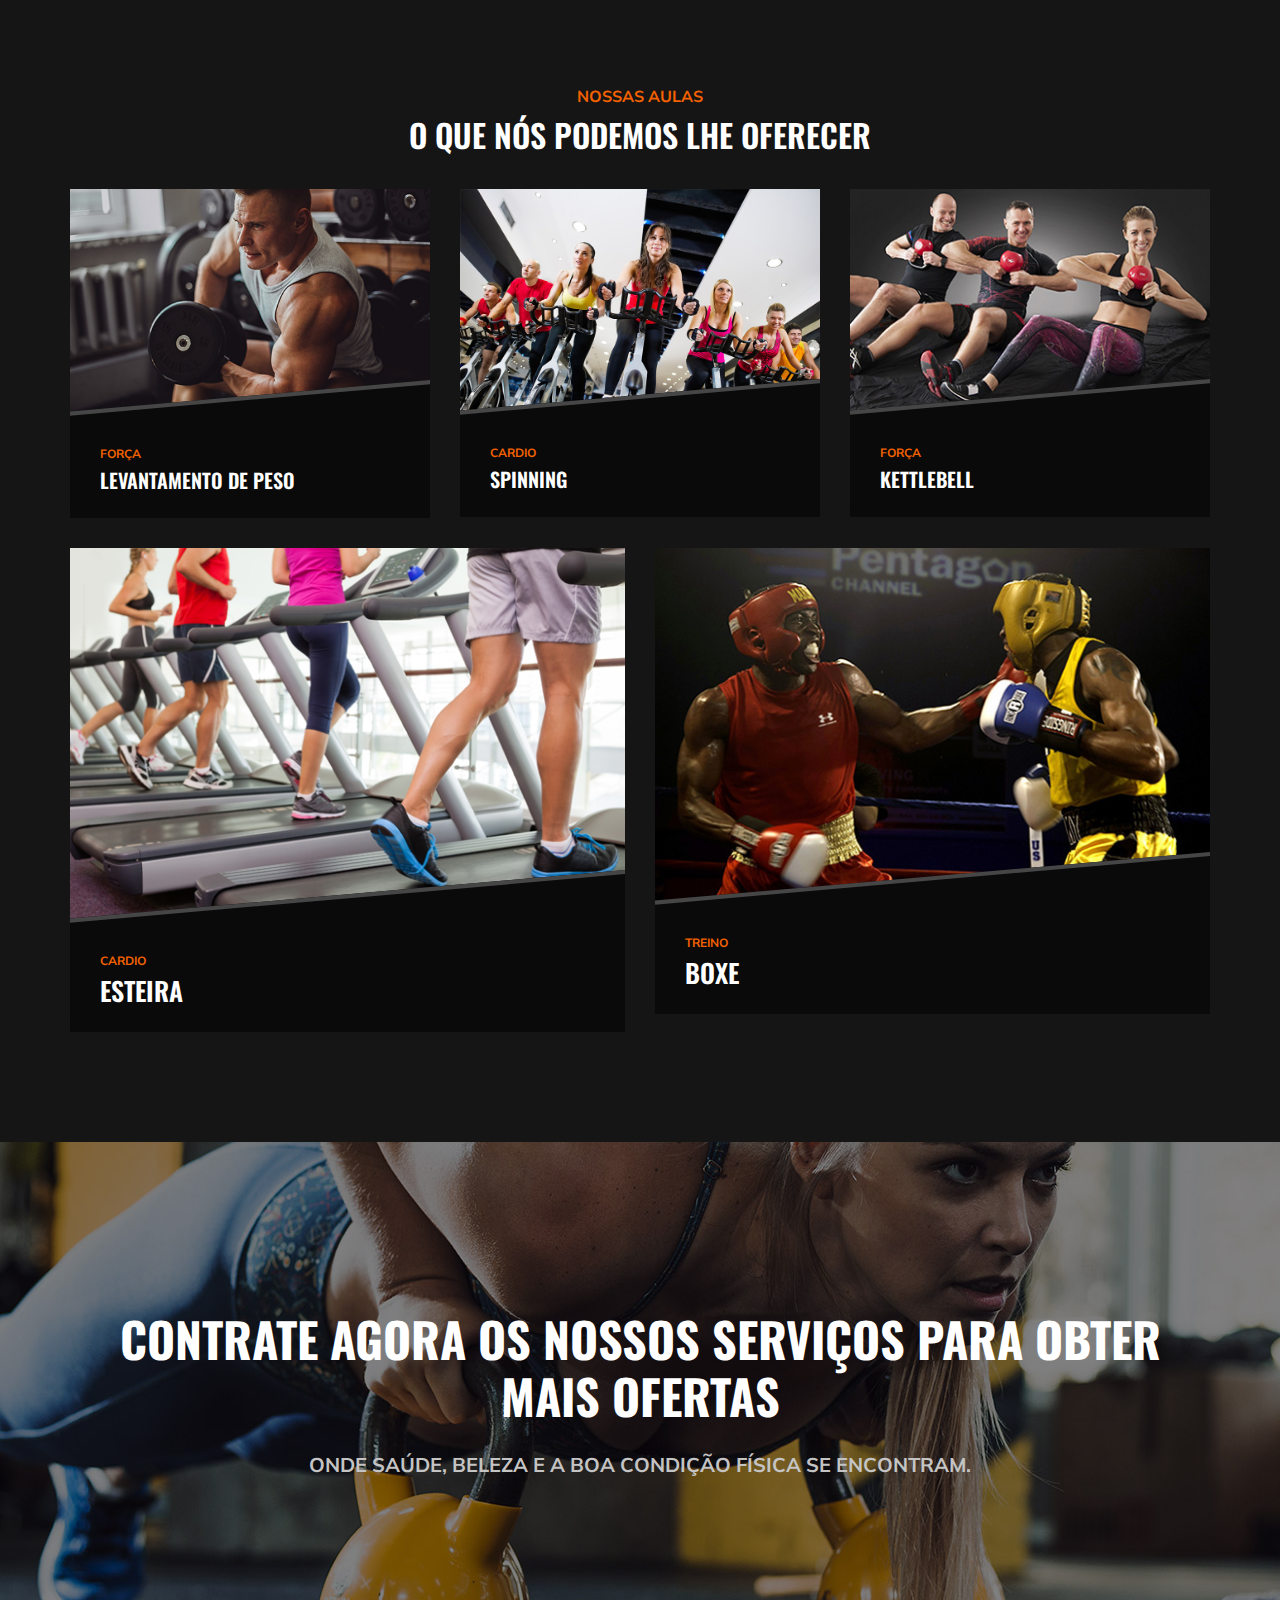
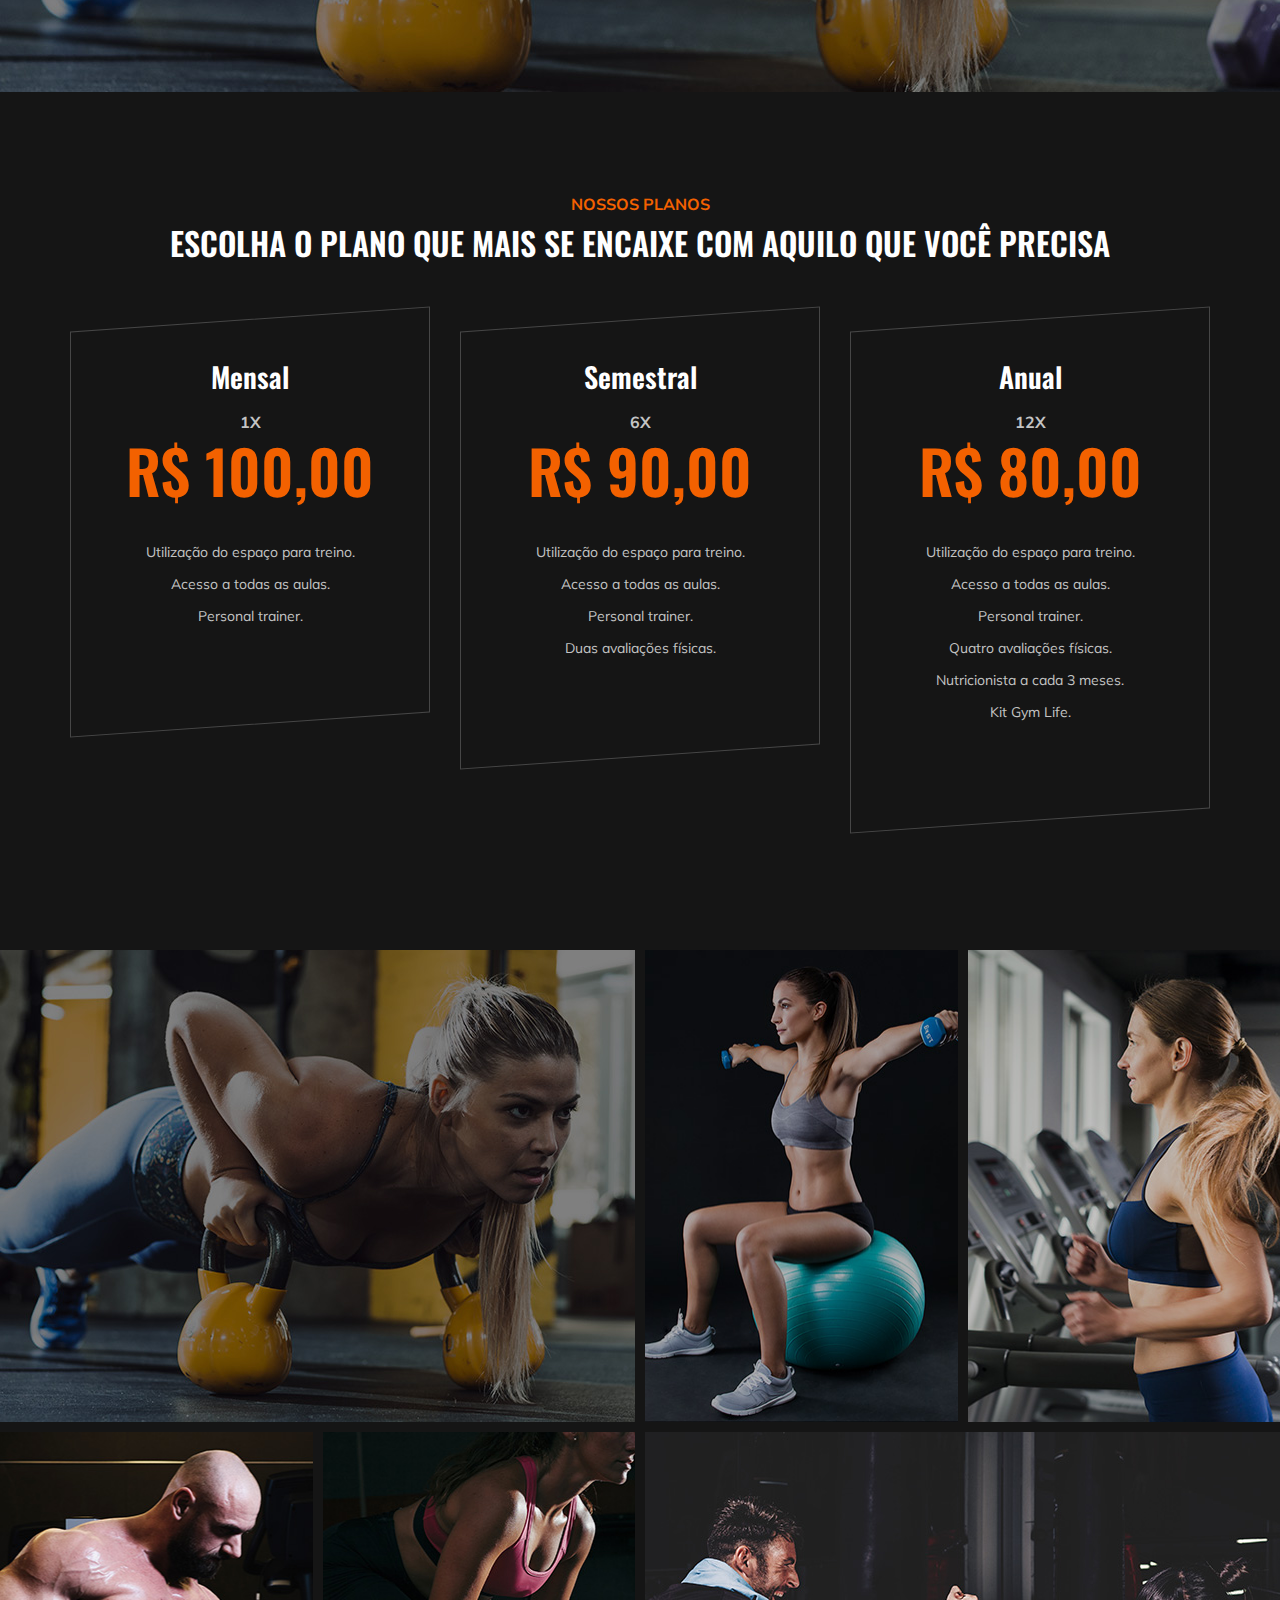
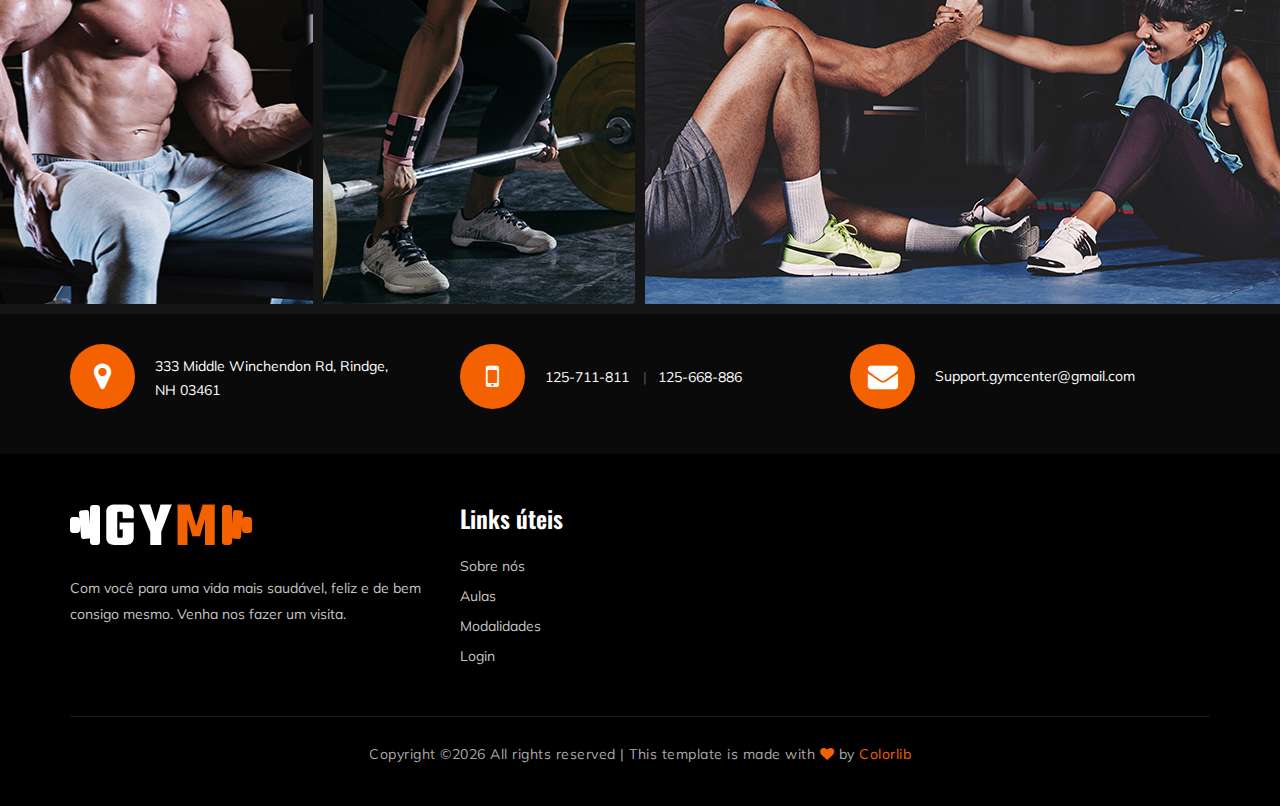
==== commit 3ff07e6d: "Removidos os textos de Lorem ipsum e feitas algumas modificações." ====
--- a/gymlife/index.html
+++ b/gymlife/index.html
@@ -41,11 +41,11 @@
         </div>-->
         <nav class="canvas-menu mobile-menu">
             <ul>
-                <li><a href="./index.html">Home</a></li>
-                <li><a href="./about-us.html">About Us</a></li>
-                <li><a href="./class-details.html">Classes</a></li>
+                <li><a href="./index.html">Início</a></li>
+                <li><a href="./about-us.html">Sobre nós</a></li>
+                <li><a href="./class-details.html">Aulas</a></li>
                 <li><a href="./services.html">Modalidades</a></li>
-                <li><a href="./team.html">Our Team</a></li>
+                <li><a href="./team.html">Nossa equipe</a></li>
                 <li><a href="./bmi-calculator.html">IMC</a></li>
                 <!-- <li><a href="#">Pages</a>
                     <ul class="dropdown">
@@ -176,32 +176,29 @@
                     <div class="cs-item">
                         <span class="flaticon-034-stationary-bike"></span>
                         <h4>Equipamento moderno</h4>
-                        <p>Lorem ipsum dolor sit amet, consectetur adipiscing elit, sed do eiusmod tempor incididunt ut
-                            dolore facilisis.</p>
+                        <p>Possuímos equipamentos de ponta para atender nossos clientes.</p>
                     </div>
                 </div>
                 <div class="col-lg-3 col-sm-6">
                     <div class="cs-item">
                         <span class="flaticon-033-juice"></span>
                         <h4>Acompanhamento nutricional</h4>
-                        <p>Quis ipsum suspendisse ultrices gravida. Risus commodo viverra maecenas accumsan lacus vel
-                            facilisis.</p>
+                        <p>Nossos planos incluem um plano de alimentação para auxiliar você a alcançar seus objetivos.</p>
                     </div>
                 </div>
                 <div class="col-lg-3 col-sm-6">
                     <div class="cs-item">
                         <span class="flaticon-002-dumbell"></span>
                         <h4>Plano de treino</h4>
-                        <p>Lorem ipsum dolor sit amet, consectetur adipiscing elit, sed do eiusmod tempor incididunt ut
-                            dolore facilisis.</p>
+                        <p>Treinos sob medida para você, agende uma avaliação diagnóstica que cuidaremos disso.</p>
                     </div>
                 </div>
                 <div class="col-lg-3 col-sm-6">
                     <div class="cs-item">
                         <span class="flaticon-014-heart-beat"></span>
                         <h4>Único para você</h4>
-                        <p>Quis ipsum suspendisse ultrices gravida. Risus commodo viverra maecenas accumsan lacus vel
-                            facilisis.</p>
+                        <p>Nossa combinação de serviços proporciona aos nossos clientes ótimos resultados.
+                            Confira nossos planos.</p>
                     </div>
                 </div>
             </div>
@@ -318,16 +315,13 @@
                     <div class="ps-item">
                         <h3>Mensal</h3>
                         <div class="pi-price">
-                            <h2>$ 39.0</h2>
-                            <span>SINGLE CLASS</span>
-                        </div>
-                        <ul>
-                            <li>Free riding</li>
-                            <li>Unlimited equipments</li>
-                            <li>Personal trainer</li>
-                            <li>Weight losing classes</li>
-                            <li>Month to mouth</li>
-                            <li>No time restriction</li>
+                            <span>1x</span>
+                            <h2>R$ 100,00</h2>
+                        </div>
+                        <ul>
+                            <li>Utilização do espaço para treino.</li>
+                            <li>Acesso a todas as aulas.</li>
+                            <li>Personal trainer.</li>
                         </ul>
                         <!--<a href="#" class="primary-btn pricing-btn">Enroll now</a>
                         <a href="#" class="thumb-icon"><i class="fa fa-picture-o"></i></a>-->
@@ -337,16 +331,14 @@
                     <div class="ps-item">
                         <h3>Semestral</h3>
                         <div class="pi-price">
-                            <h2>$ 99.0</h2>
-                            <span>SINGLE CLASS</span>
-                        </div>
-                        <ul>
-                            <li>Free riding</li>
-                            <li>Unlimited equipments</li>
-                            <li>Personal trainer</li>
-                            <li>Weight losing classes</li>
-                            <li>Month to mouth</li>
-                            <li>No time restriction</li>
+                            <span>6x</span>
+                            <h2>R$ 90,00</h2>
+                        </div>
+                        <ul>
+                            <li>Utilização do espaço para treino.</li>
+                            <li>Acesso a todas as aulas.</li>
+                            <li>Personal trainer.</li>
+                            <li>Duas avaliações físicas.</li>
                         </ul>
                         <!--<a href="#" class="primary-btn pricing-btn">Enroll now</a>
                         <a href="#" class="thumb-icon"><i class="fa fa-picture-o"></i></a>-->
@@ -356,16 +348,16 @@
                     <div class="ps-item">
                         <h3>Anual</h3>
                         <div class="pi-price">
-                            <h2>$ 59.0</h2>
-                            <span>SINGLE CLASS</span>
-                        </div>
-                        <ul>
-                            <li>Free riding</li>
-                            <li>Unlimited equipments</li>
-                            <li>Personal trainer</li>
-                            <li>Weight losing classes</li>
-                            <li>Month to mouth</li>
-                            <li>No time restriction</li>
+                            <span>12x</span>
+                            <h2>R$ 80,00</h2>
+                        </div>
+                        <ul>
+                            <li>Utilização do espaço para treino.</li>
+                            <li>Acesso a todas as aulas.</li>
+                            <li>Personal trainer.</li>
+                            <li>Quatro avaliações físicas.</li>
+                            <li>Nutricionista a cada 3 meses.</li>
+                            <li>Kit Gym Life.</li>
                         </ul>
                         <!--<a href="#" class="primary-btn pricing-btn">Enroll now</a>
                         <a href="#" class="thumb-icon"><i class="fa fa-picture-o"></i></a>-->
@@ -511,8 +503,8 @@
                         <div class="fa-logo">
                             <a href="#"><img src="img/logo.png" alt=""></a>
                         </div>
-                        <p>Lorem ipsum dolor sit amet, consectetur adipiscing elit, sed do eiusmod tempor incididunt ut
-                            labore dolore magna aliqua endisse ultrices gravida lorem.</p>
+                        <p>Com você para uma vida mais saudável, feliz e de bem consigo mesmo.
+                            Venha nos fazer um visita.</p>
                         <!--<div class="fa-social">
                             <a href="#"><i class="fa fa-facebook"></i></a>
                             <a href="#"><i class="fa fa-twitter"></i></a>
